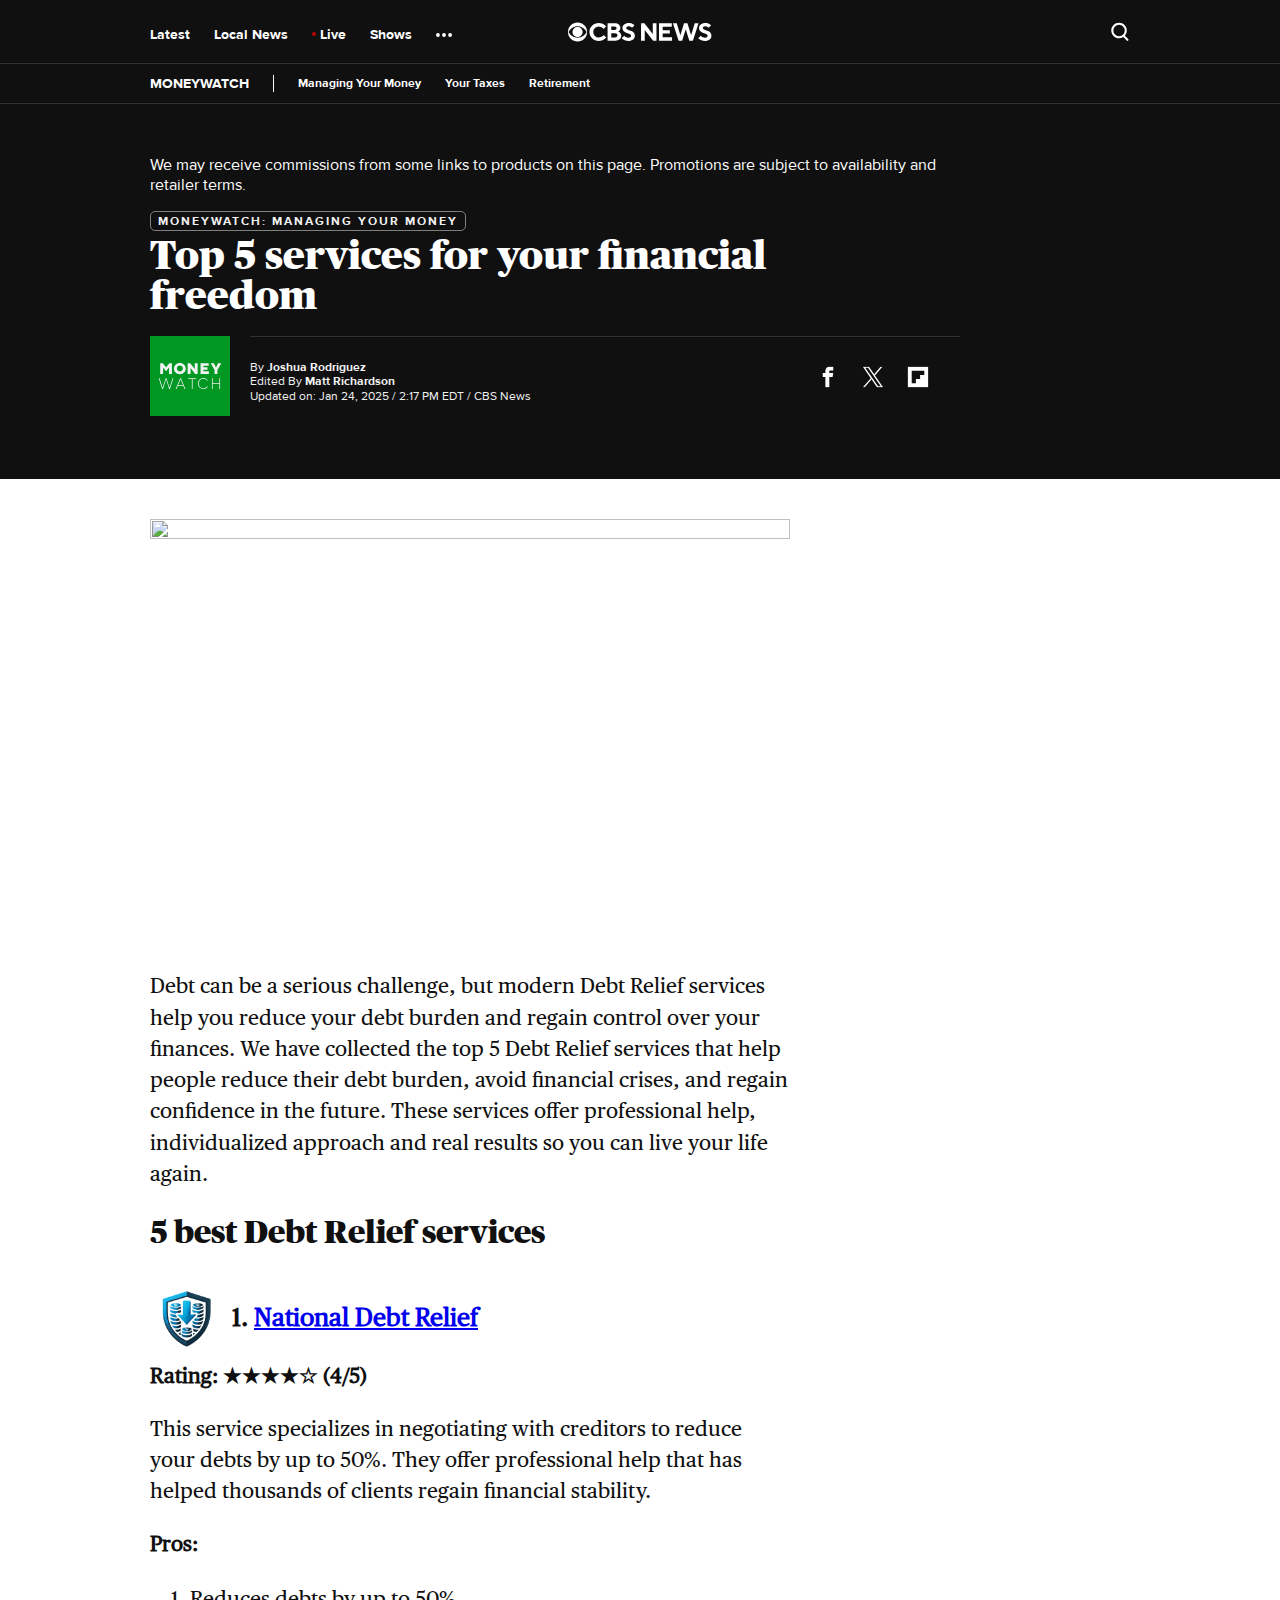
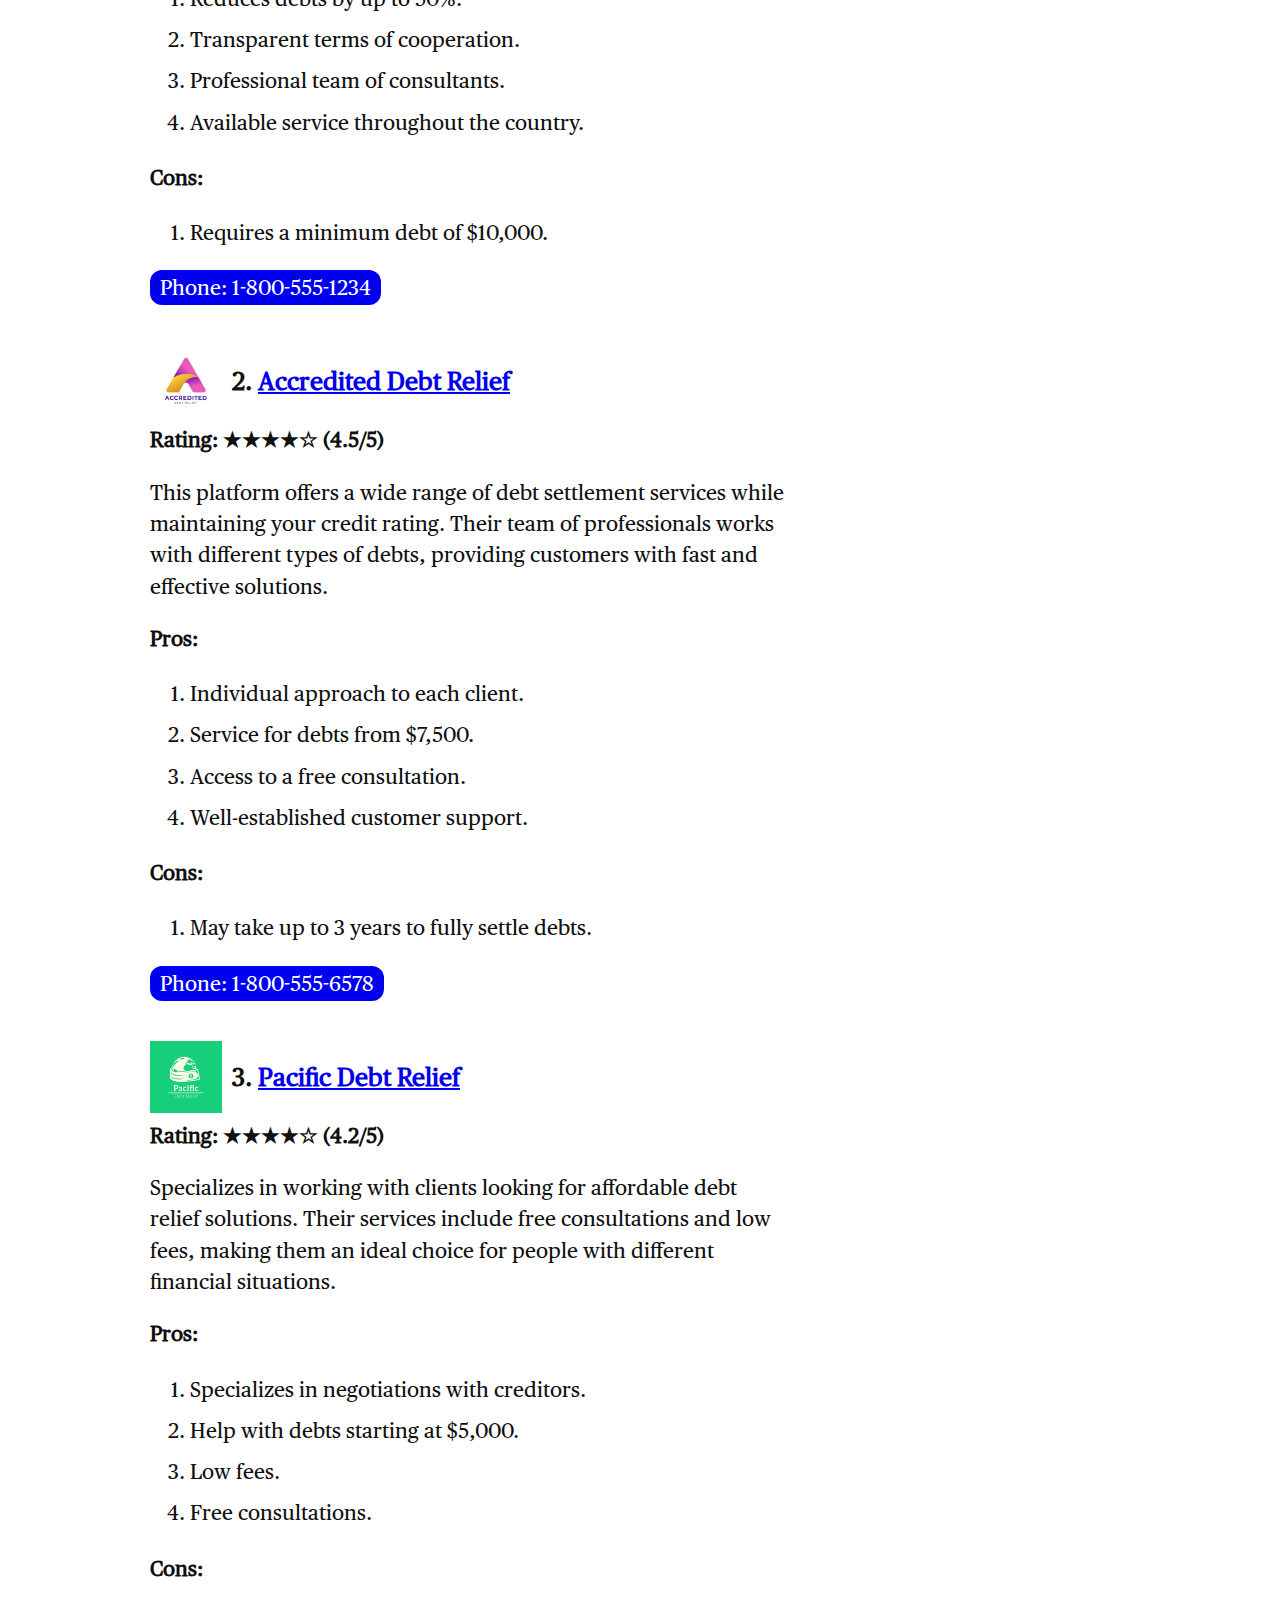
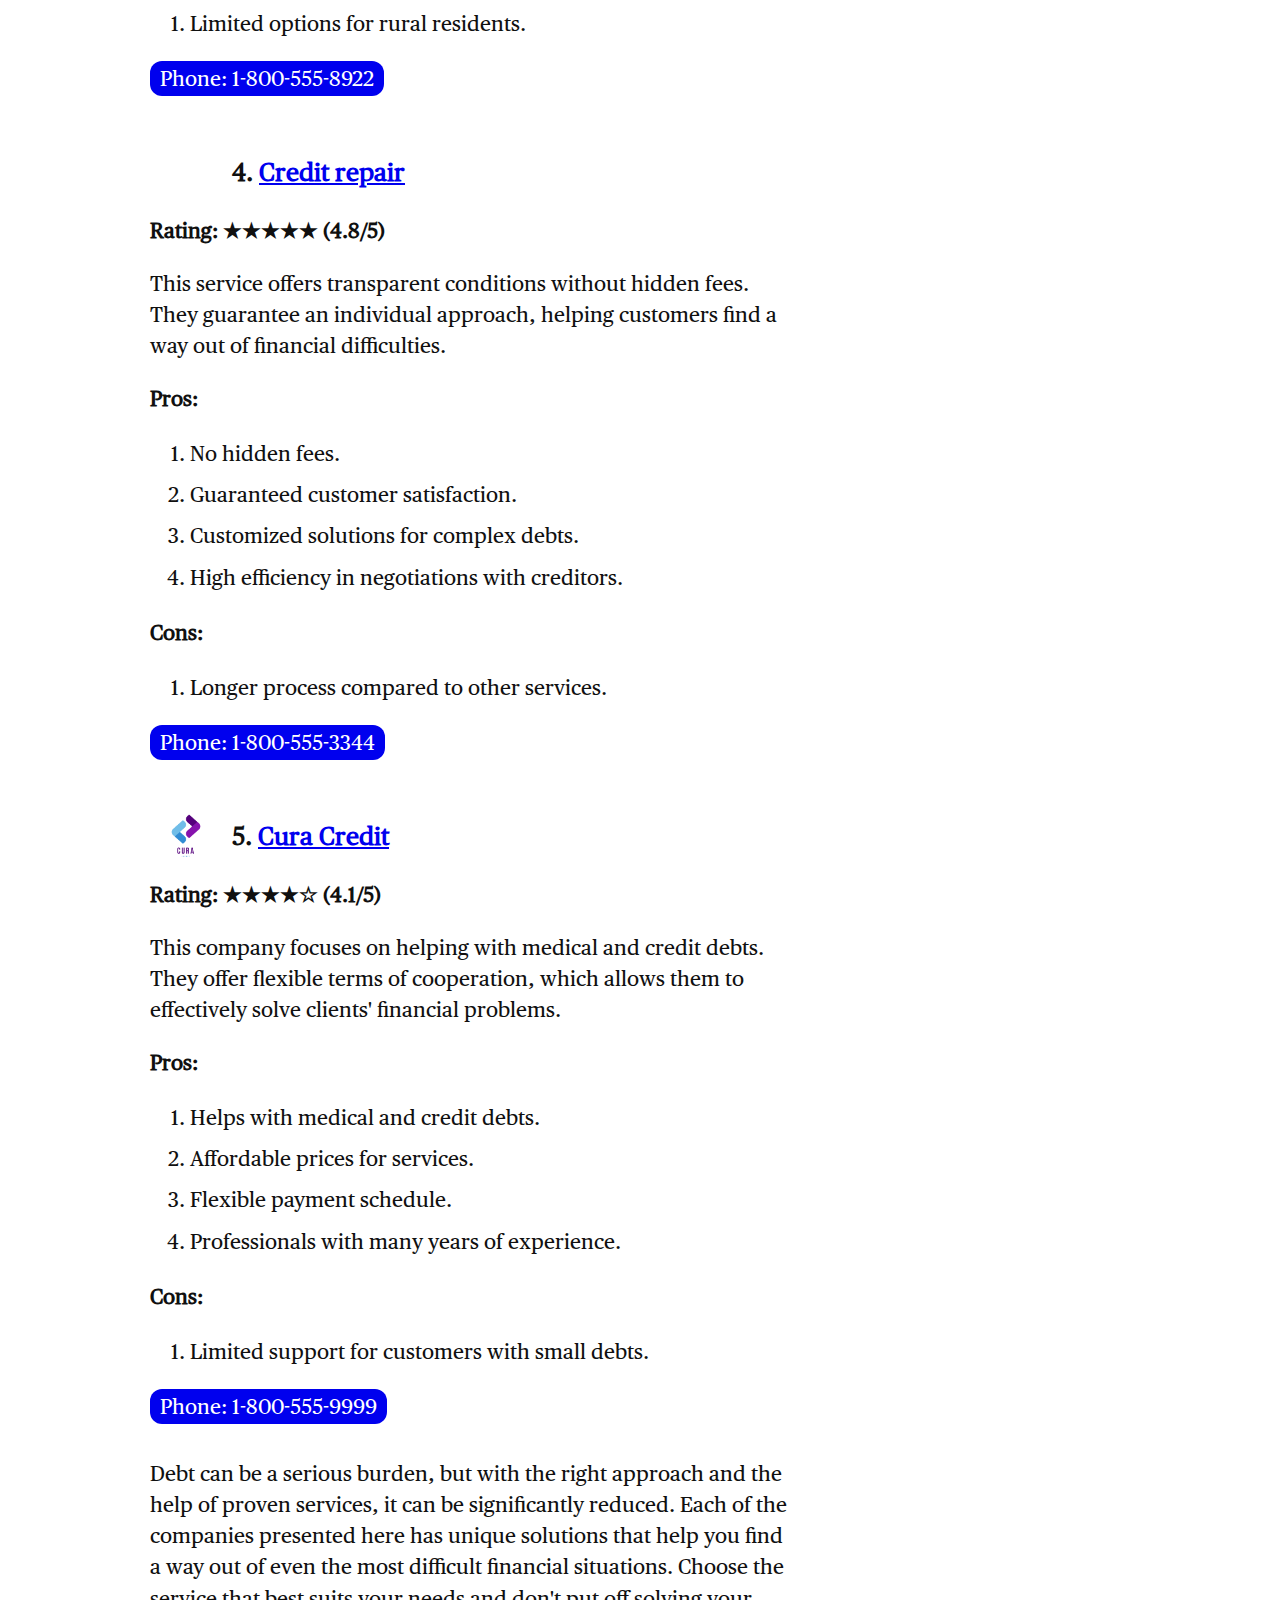
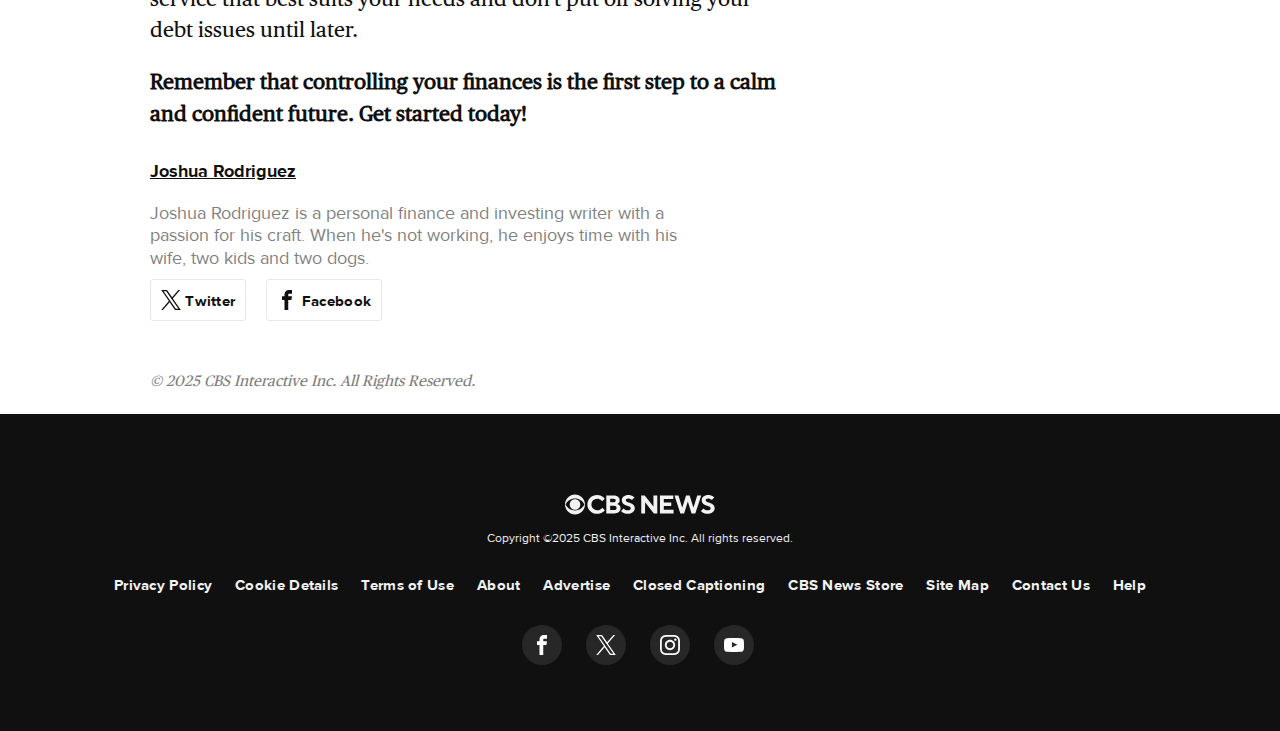
==== index.html @ 48391f64 "Image fixed" ====
<!DOCTYPE html>
<html lang="en">
<head>
    <meta charset="UTF-8">
    <meta name="viewport" content="width=device-width, initial-scale=1.0">
    <title>Top 5 services for your financial freedom</title>
    <link rel="icon" href="https://www.cbsnews.com/fly/bundles/cbsnewscore/icons/icon-32x32.png?v=e306e7b9fefc168c00baa623d76d1eaf" type="image/x-icon">
    <link rel="stylesheet" href="css/style.css">
    <link rel="stylesheet" href="css/style.min.css">
    <link rel="stylesheet" href="css/fonts.css">
</head>
<body>
    <header class="site-header">
        <div class="nav-wrapper">
            <div class="nav-container">
                <ul class="nav">
                    <li class="nav-item">
                        <a href="/" class="nav-item-title">Latest</a>
                    </li>
                    <li class="nav-item">
                        <a href="/" class="nav-item-title">Local News</a>
                    </li>
                    <li class="nav-item is-live">
                        <a href="/" class="nav-item-title">Live</a>
                    </li>
                    <li class="nav-item">
                        <a href="/" class="nav-item-title">Shows</a>
                    </li>
                    <li class="nav-item">
                        <span class="nav-item-title">
                            <svg viewBox="0 0 16 16" class="nav-item-icon" aria-hidden="true">
                                <use xlink:href="#icon-nav-more">
                                    <g id="icon-nav-more" fill-rule="evenodd">
                                        <path fill-rule="evenodd" clip-rule="evenodd" d="M1.92 9.92a1.92 1.92 0 1 0 0-3.84 1.92 1.92 0 0 0 0 3.84Zm8-1.92a1.92 1.92 0 1 1-3.84 0 1.92 1.92 0 0 1 3.84 0ZM16 8a1.92 1.92 0 1 1-3.84 0A1.92 1.92 0 0 1 16 8Z"></path>
                                    </g>
                                </use>
                            </svg>
                        </span>
                    </li>
                </ul>
            </div>
            <div class="nav-container-mobile">
                <a href="/" class="site-nav-anchor">
                    <svg viewBox="0 0 32 32" class="site-nav-item-icon" aria-hidden="true">
                        <use xlink:href="#icon-more">
                            <g id="icon-more">
                                <path d="M0 0h8v8H0V0zm0 12h8v8H0v-8zm0 12h8v8H0v-8zM12 0h8v8h-8V0zm0 12h8v8h-8v-8zm0 12h8v8h-8v-8zM24 0h8v8h-8V0zm0 12h8v8h-8v-8zm0 12h8v8h-8v-8z"></path>
                            </g>
                        </use>
                    </svg>
                </a>
            </div>
            <div class="logo-container">
                <a class="logo-icon-link" href="/">
                    <svg viewBox="0 0 230 32" class="logo-icon" aria-hidden="true">
                        <use xlink:href="#logo-cbs-news-horizontal">
                            <g id="logo-cbs-news-horizontal" fill-rule="evenodd">
                                <use xlink:href="#logo-part-eye-cbs">
                                    <path id="logo-part-eye-cbs" d="M30.56 15.98c0 4.234-1.491 7.844-4.474 10.826-2.983 2.984-6.578 4.475-10.786 4.475-4.208 0-7.81-1.491-10.806-4.475C1.498 23.824 0 20.214 0 15.98c0-4.208 1.498-7.804 4.494-10.786C7.49 2.212 11.092.719 15.3.719c4.208 0 7.803 1.493 10.786 4.475 2.983 2.982 4.475 6.578 4.475 10.786m-.919.02c-1.2-2.642-3.054-4.79-5.56-6.446C21.44 7.766 18.506 6.87 15.28 6.87c-3.227 0-6.175.895-8.841 2.683-2.48 1.655-4.32 3.804-5.52 6.446 1.2 2.643 3.04 4.804 5.52 6.486 2.666 1.762 5.614 2.643 8.841 2.643 3.227 0 6.16-.88 8.801-2.643 2.507-1.682 4.36-3.843 5.561-6.486m-6.232-.02c0 2.237-.793 4.149-2.377 5.733-1.585 1.584-3.496 2.377-5.733 2.377-2.237 0-4.148-.793-5.732-2.377-1.585-1.584-2.378-3.496-2.378-5.733 0-2.238.793-4.14 2.378-5.713 1.584-1.57 3.495-2.357 5.732-2.357s4.148.786 5.733 2.357c1.584 1.572 2.377 3.475 2.377 5.713"></path>
                                </use>
                                <use xlink:href="#logo-part-cbs-news" transform="translate(34)">
                                    <path id="logo-part-cbs-news" d="M.282 16c0-7.89 6.51-14.4 14.992-14.4 7.694 0 11.64 5.524 11.64 5.524l-3.946 3.945s-2.762-3.945-7.694-3.945A8.84 8.84 0 006.398 16a8.84 8.84 0 008.876 8.877c5.13 0 7.89-3.945 7.89-3.945l3.946 3.945s-3.945 5.524-11.836 5.524C6.792 30.4.282 23.89.282 16M29.32 2.191h11.64c5.522 0 8.876 3.354 8.876 7.299 0 4.34-3.748 5.72-3.748 5.72s5.128 1.381 5.128 6.707c0 4.34-3.55 7.891-9.468 7.891H29.319V2.192zm11.244 10.652c1.973 0 3.157-1.183 3.157-2.761S42.536 7.32 40.563 7.32h-5.325v5.523h5.325zm.79 11.836c2.367 0 3.747-1.381 3.747-3.354 0-1.972-1.38-3.353-3.747-3.353h-6.116v6.707h6.116zm10.572 1.38l3.946-3.945s2.366 2.96 6.509 2.96c3.156 0 4.537-1.382 4.537-3.157 0-4.734-13.808-2.564-13.808-12.23 0-4.34 3.748-8.088 10.06-8.088 6.116 0 9.272 3.748 9.272 3.748l-3.946 3.945s-1.973-2.367-5.129-2.367c-2.959 0-4.142 1.184-4.142 2.762 0 4.734 13.808 2.564 13.808 12.23 0 4.538-3.945 8.482-10.454 8.482-7.102 0-10.653-4.34-10.653-4.34m30.97-23.868h5.326l13.413 17.162V2.192h5.919v27.617h-5.326L88.812 12.647v17.162h-5.917V2.192zm28.682 0h20.515v5.524h-14.598v5.325h11.442v5.326h-11.442v5.919h14.993v5.523h-20.91V2.192zm22.29 0h6.116l5.72 18.543h.197l5.72-18.543h5.524l5.721 18.543h.198l5.72-18.543h6.115l-9.074 27.617h-5.72L154.5 11.86h-.237l-5.602 17.95h-5.72l-9.075-27.617zm40.597 23.869l3.946-3.946s2.367 2.96 6.509 2.96c3.156 0 4.537-1.382 4.537-3.157 0-4.734-13.808-2.564-13.808-12.23 0-4.34 3.748-8.088 10.06-8.088 6.116 0 9.272 3.748 9.272 3.748l-3.946 3.945s-1.972-2.367-5.129-2.367c-2.959 0-4.142 1.184-4.142 2.762 0 4.734 13.808 2.564 13.808 12.23 0 4.538-3.945 8.482-10.454 8.482-7.102 0-10.653-4.34-10.653-4.34"></path>
                                </use>
                            </g>
                        </use>
                    </svg>
                </a>
            </div>
            <div class="search-container">
                <a class="search-icon-link" href="/">
                    <svg viewBox="0 0 32 32" class="search-icon" aria-hidden="true">
                        <use xlink:href="#icon-search">
                            <g id="icon-search">
                                <path fill-rule="evenodd" d="M14.484 26.967C7.589 26.967 2 21.378 2 14.484 2 7.589 7.59 2 14.484 2s12.483 5.59 12.483 12.484a12.44 12.44 0 0 1-3.136 8.275l5.261 5.261a1.684 1.684 0 1 1-2.38 2.381l-5.44-5.439a12.429 12.429 0 0 1-6.788 2.005zm0-3.367a9.116 9.116 0 1 0 0-18.233 9.116 9.116 0 0 0 0 18.233z"></path>
                            </g>
                        </use>
                    </svg>
                </a>
            </div>
        </div>
    </header>
    <header class="sub-header">
        <div class="item-wrapper">
            <nav class="sub-nav-container">
                <ul class="sub-nav">
                    <li class="sub-nav-item">
                        <a class="sub-nav-item-nonbrand" href="/" >
                            MoneyWatch
                        </a>
                    </li>
                    <li class="sub-nav-item">
                        <a class="sub-nav-item-title" href="/">
                            Managing Your Money
                        </a>
                    </li>
                    <li class="sub-nav-item">
                        <a class="sub-nav-item-title" href="/">
                            Your Taxes
                        </a>
                    </li>
                    <li class="sub-nav-item">
                        <a class="sub-nav-item-title" href="/">
                            Retirement
                        </a>
                    </li>
                </ul>
            </nav>
        </div>
    </header>
    <main>
        <div class="article-header-container">
            <div class="article-header">
                <div class="article-header-content-top">
                    <p>
                        We may receive commissions from some links to products on this page. Promotions are subject to availability and retailer terms.
                    </p>
                </div>
                <div class="article-header-label">
                    <a href="/" class="header-link">
                        MoneyWatch: Managing Your Money
                    </a>
                </div>
                <h1 class="content-title">
                    Top 5 services for your financial freedom
                </h1>
                <div class="content-meta-wrapper">
                    <a href="/" class="content-topic-link">
                        <img src="images/logo-square-32.svg" alt="" class="content-show-logo" width="60" height="60" loading="lazy">
                    </a>
                    <p class="content-meta-byline">
                        By
                        <a href="/" class="byline-author-link">Joshua Rodriguez</a>
                    </p>
                    <p class="content-meta-byline">
                        Edited By
                        <a href="/" class="byline-author-link">Matt Richardson</a>
                    </p>
                    <p class="content-meta-date">
                        Updated on: Jan 24, 2025 / 2:17 PM EDT / CBS News
                    </p>
                    <ul class="sharebar">
                        <li class="sharebar-button-container">
                            <a href="/" class="sharebar-button">
                                <svg viewBox="0 0 32 32" class="sharebar-icon" aria-hidden="true">
                                    <use xlink:href="#icon-social-facebook">
                                        <symbol id="icon-social-facebook" viewBox="0 0 32 32">
                                            <path d="M19 6h5v-6h-5c-3.86 0-7 3.14-7 7v3h-4v6h4v16h6v-16h5l1-6h-6v-3c0-0.542 0.458-1 1-1z"></path>
                                        </symbol>
                                    </use>
                                </svg>
                            </a>
                        </li>
                        <li class="sharebar-button-container">
                            <a href="/" class="sharebar-button">
                                <svg viewBox="0 0 32 32" class="sharebar__icon sharebar__icon--twitter" aria-hidden="true">
                                    <use xlink:href="#icon-social-twitter">
                                        <symbol id="icon-social-twitter" viewBox="0 0 32 32">
                                            <path d="M18.979 13.55 30.635 0h-2.762L17.752 11.765 9.668 0H.344l12.225 17.79L.344 32h2.762l10.689-12.424L22.332 32h9.324L18.978 13.55zm-3.784 4.398-1.238-1.772L4.102 2.08h4.243l7.953 11.377 1.238 1.771 10.339 14.788h-4.243l-8.437-12.067z"></path>
                                        </symbol>
                                    </use>
                                </svg>
                            </a>
                        </li>
                        <li class="sharebar-button-container">
                            <a href="/" class="sharebar-button">
                                <svg viewBox="0 0 32 32" class="sharebar__icon sharebar__icon--flipboard" aria-hidden="true">
                                    <use xlink:href="#icon-social-flipboard">
                                        <symbol id="icon-social-flipboard" viewBox="0 0 32 32">
                                            <path d="M0 0v32h32V0H0zm25.6 12.8h-6.4v6.4h-6.4v6.4H6.4V6.4h19.2v6.4z"></path>
                                        </symbol>
                                    </use>
                                </svg>
                            </a>  
                        </li>
                    </ul>
                </div>
            </div>
        </div>
        <div class="article">
            <div class="article-wrapper">
                <section class="article-container">
                    <figure class="article-image-container">
                        <span class="img-span">
                            <img class="article-image" src="images/main photo.jpg" alt="" height="413" width="620">
                        </span>
                    </figure>
                    <p>
                        Debt can be a serious challenge, but modern Debt Relief services help you reduce your debt burden and regain control over your finances. We have collected the top 5 Debt Relief services that help people reduce their debt burden, avoid financial crises, and regain confidence in the future. These services offer professional help, individualized approach and real results so you can live your life again. 
                    </p>

                    <h2>
                        5 best Debt Relief services 
                    </h2>
                    <div class="service-title-container">
                        <img src="images/National Debt Relief.png" alt="">
                        <h3>
                            1. <a href="/"> National Debt Relief</a>
                        </h3>
                    </div>
                    <p><strong>Rating: ★★★★☆ (4/5)</strong></p>
                    <p>
                        This service specializes in negotiating with creditors to reduce your debts by up to 50%. They offer professional help that has helped thousands of clients regain financial stability.
                    </p>
                    <p><b>Pros:</b></p>
                    <ol>
                        <li>Reduces debts by up to 50%.</li>
                        <li>Transparent terms of cooperation.</li>
                        <li>Professional team of consultants.</li>
                        <li>Available service throughout the country.</li>
                    </ol>
                    <p><b>Cons:</b></p>
                    <ol>
                        <li>Requires a minimum debt of $10,000.</li>
                    </ol>
                    <a href="/" class="tel-number">Phone: 1-800-555-1234</a>

                    <div class="service-title-container">
                        <img src="images/Accredited Debt Relief.png" alt="">
                        <h3>
                            2. <a href="/"> Accredited Debt Relief</a>
                        </h3>
                    </div>
                    <p><strong>Rating: ★★★★☆ (4.5/5)</strong></p>
                    <p>
                        This platform offers a wide range of debt settlement services while maintaining your credit rating. Their team of professionals works with different types of debts, providing customers with fast and effective solutions. 
                    </p>
                    <p><b>Pros:</b></p>
                    <ol>
                        <li>Individual approach to each client.</li>
                        <li>Service for debts from $7,500.</li>
                        <li>Access to a free consultation.</li>
                        <li>Well-established customer support.</li>
                    </ol>
                    <p><b>Cons:</b></p>
                    <ol>
                        <li>May take up to 3 years to fully settle debts.</li>
                    </ol>
                    <a href="/" class="tel-number">Phone: 1-800-555-6578</a>

                    <div class="service-title-container">
                        <img src="images/Pacific Debt Relief.png" alt="">
                        <h3>
                            3. <a href="/"> Pacific Debt Relief</a>
                        </h3>
                    </div>
                    <p><strong>Rating: ★★★★☆ (4.2/5)</strong></p>
                    <p>
                        Specializes in working with clients looking for affordable debt relief solutions. Their services include free consultations and low fees, making them an ideal choice for people with different financial situations.
                    </p>
                    <p><b>Pros:</b></p>
                    <ol>
                        <li>Specializes in negotiations with creditors.</li>
                        <li>Help with debts starting at $5,000.</li>
                        <li>Low fees.</li>
                        <li>Free consultations.</li>
                    </ol>
                    <p><b>Cons:</b></p>
                    <ol>
                        <li>Limited options for rural residents.</li>
                    </ol>
                    <a href="/" class="tel-number">Phone: 1-800-555-8922</a>

                    <div class="service-title-container">
                        <img src="images/Credit Repair.png" alt="">
                        <h3>
                            4. <a href="/"> Credit repair</a>
                        </h3>
                    </div>
                    <p><strong>Rating: ★★★★★ (4.8/5)</strong></p>
                    <p>
                        This service offers transparent conditions without hidden fees. They guarantee an individual approach, helping customers find a way out of financial difficulties.
                    </p>
                    <p><b>Pros:</b></p>
                    <ol>
                        <li>No hidden fees.</li>
                        <li>Guaranteed customer satisfaction.</li>
                        <li>Customized solutions for complex debts.</li>
                        <li>High efficiency in negotiations with creditors.</li>
                    </ol>
                    <p><b>Cons:</b></p>
                    <ol>
                        <li>Longer process compared to other services.</li>
                    </ol>
                    <a href="/" class="tel-number">Phone: 1-800-555-3344</a>

                    <div class="service-title-container">
                        <img src="images/Cura Credit.png" alt="">
                        <h3>
                            5. <a href="/"> Cura Credit</a>
                        </h3>
                    </div>
                    <p><strong>Rating: ★★★★☆ (4.1/5)</strong></p>
                    <p>
                        This company focuses on helping with medical and credit debts. They offer flexible terms of cooperation, which allows them to effectively solve clients' financial problems.
                    </p>
                    <p><b>Pros:</b></p>
                    <ol>
                        <li>Helps with medical and credit debts.</li>
                        <li>Affordable prices for services.</li>
                        <li>Flexible payment schedule.</li>
                        <li>Professionals with many years of experience.</li>
                    </ol>
                    <p><b>Cons:</b></p>
                    <ol>
                        <li>Limited support for customers with small debts.</li>
                    </ol>
                    <a href="/" class="tel-number">Phone: 1-800-555-9999</a>

                    <p style="margin-top: 35px;">
                        Debt can be a serious burden, but with the right approach and the help of proven services, it can be significantly reduced. Each of the companies presented here has unique solutions that help you find a way out of even the most difficult financial situations. Choose the service that best suits your needs and don't put off solving your debt issues until later.
                    </p>
                    <p>
                        <b>Remember that controlling your finances is the first step to a calm and confident future. Get started today!</b>
                    </p>

                    <div class="content-author">
                        <a href="/" class="content-author-name">Joshua Rodriguez</a>
                        <div class="content-author-bio">
                            <div class="content-author-full-information">
                                <p class="content-author-text">
                                    Joshua Rodriguez is a personal finance and investing writer with a passion for his craft. When he's not working, he enjoys time with his wife, two kids and two dogs.
                                </p>
                                <div class="content-author-social-links">
                                    <a href="/" class="content-author-link">
                                        <svg viewBox="0 0 32 32" class="content-author-logo" aria-hidden="true">
                                            <use xlink:href="#icon-social-twitter">
                                                <symbol id="icon-social-twitter" viewBox="0 0 32 32">
                                                    <path d="M18.979 13.55 30.635 0h-2.762L17.752 11.765 9.668 0H.344l12.225 17.79L.344 32h2.762l10.689-12.424L22.332 32h9.324L18.978 13.55zm-3.784 4.398-1.238-1.772L4.102 2.08h4.243l7.953 11.377 1.238 1.771 10.339 14.788h-4.243l-8.437-12.067z"></path>
                                                </symbol>
                                            </use>
                                        </svg>
                                        Twitter
                                    </a>
                                    <a href="/" class="content-author-link">
                                        <svg viewBox="0 0 32 32" class="content-author-logo" aria-hidden="true">
                                            <use xlink:href="#icon-social-facebook">
                                                <symbol id="icon-social-facebook" viewBox="0 0 32 32">
                                                    <path d="M19 6h5v-6h-5c-3.86 0-7 3.14-7 7v3h-4v6h4v16h6v-16h5l1-6h-6v-3c0-0.542 0.458-1 1-1z"></path>
                                                </symbol>
                                            </use>
                                        </svg>
                                        Facebook
                                    </a>
                                </div>
                            </div>
                        </div>
                    </div>
                    <div class="content-footer">
                        <p class="content-copyright">
                            <small>© 2025 CBS Interactive Inc. All Rights Reserved.</small>
                        </p>
                    </div>
                </section>
                <div class="nocontent"></div>
            </div>
        </div>
    </main>
    <footer class="footer">
        <svg viewBox="0 0 230 32" class="footer-logo-icon" aria-hidden="true">
            <use xlink:href="#logo-cbs-news-horizontal">
                <g id="logo-cbs-news-horizontal" fill-rule="evenodd">
                    <use xlink:href="#logo-part-eye-cbs">
                        <path id="logo-part-eye-cbs" d="M30.56 15.98c0 4.234-1.491 7.844-4.474 10.826-2.983 2.984-6.578 4.475-10.786 4.475-4.208 0-7.81-1.491-10.806-4.475C1.498 23.824 0 20.214 0 15.98c0-4.208 1.498-7.804 4.494-10.786C7.49 2.212 11.092.719 15.3.719c4.208 0 7.803 1.493 10.786 4.475 2.983 2.982 4.475 6.578 4.475 10.786m-.919.02c-1.2-2.642-3.054-4.79-5.56-6.446C21.44 7.766 18.506 6.87 15.28 6.87c-3.227 0-6.175.895-8.841 2.683-2.48 1.655-4.32 3.804-5.52 6.446 1.2 2.643 3.04 4.804 5.52 6.486 2.666 1.762 5.614 2.643 8.841 2.643 3.227 0 6.16-.88 8.801-2.643 2.507-1.682 4.36-3.843 5.561-6.486m-6.232-.02c0 2.237-.793 4.149-2.377 5.733-1.585 1.584-3.496 2.377-5.733 2.377-2.237 0-4.148-.793-5.732-2.377-1.585-1.584-2.378-3.496-2.378-5.733 0-2.238.793-4.14 2.378-5.713 1.584-1.57 3.495-2.357 5.732-2.357s4.148.786 5.733 2.357c1.584 1.572 2.377 3.475 2.377 5.713"></path>
                    </use>
                    <use xlink:href="#logo-part-cbs-news" transform="translate(34)">
                        <path id="logo-part-cbs-news" d="M.282 16c0-7.89 6.51-14.4 14.992-14.4 7.694 0 11.64 5.524 11.64 5.524l-3.946 3.945s-2.762-3.945-7.694-3.945A8.84 8.84 0 006.398 16a8.84 8.84 0 008.876 8.877c5.13 0 7.89-3.945 7.89-3.945l3.946 3.945s-3.945 5.524-11.836 5.524C6.792 30.4.282 23.89.282 16M29.32 2.191h11.64c5.522 0 8.876 3.354 8.876 7.299 0 4.34-3.748 5.72-3.748 5.72s5.128 1.381 5.128 6.707c0 4.34-3.55 7.891-9.468 7.891H29.319V2.192zm11.244 10.652c1.973 0 3.157-1.183 3.157-2.761S42.536 7.32 40.563 7.32h-5.325v5.523h5.325zm.79 11.836c2.367 0 3.747-1.381 3.747-3.354 0-1.972-1.38-3.353-3.747-3.353h-6.116v6.707h6.116zm10.572 1.38l3.946-3.945s2.366 2.96 6.509 2.96c3.156 0 4.537-1.382 4.537-3.157 0-4.734-13.808-2.564-13.808-12.23 0-4.34 3.748-8.088 10.06-8.088 6.116 0 9.272 3.748 9.272 3.748l-3.946 3.945s-1.973-2.367-5.129-2.367c-2.959 0-4.142 1.184-4.142 2.762 0 4.734 13.808 2.564 13.808 12.23 0 4.538-3.945 8.482-10.454 8.482-7.102 0-10.653-4.34-10.653-4.34m30.97-23.868h5.326l13.413 17.162V2.192h5.919v27.617h-5.326L88.812 12.647v17.162h-5.917V2.192zm28.682 0h20.515v5.524h-14.598v5.325h11.442v5.326h-11.442v5.919h14.993v5.523h-20.91V2.192zm22.29 0h6.116l5.72 18.543h.197l5.72-18.543h5.524l5.721 18.543h.198l5.72-18.543h6.115l-9.074 27.617h-5.72L154.5 11.86h-.237l-5.602 17.95h-5.72l-9.075-27.617zm40.597 23.869l3.946-3.946s2.367 2.96 6.509 2.96c3.156 0 4.537-1.382 4.537-3.157 0-4.734-13.808-2.564-13.808-12.23 0-4.34 3.748-8.088 10.06-8.088 6.116 0 9.272 3.748 9.272 3.748l-3.946 3.945s-1.972-2.367-5.129-2.367c-2.959 0-4.142 1.184-4.142 2.762 0 4.734 13.808 2.564 13.808 12.23 0 4.538-3.945 8.482-10.454 8.482-7.102 0-10.653-4.34-10.653-4.34"></path>
                    </use>
                </g>
            </use>
        </svg>
        <p class="footer-copy">
            Copyright ©2025 CBS Interactive Inc. All rights reserved.
        </p>
        <ul class="footer-nav-links">
            <li>
                <a href="/">Privacy Policy</a>
            </li>
            <li>
                <a href="/">Cookie Details</a>
            </li>
            <li>
                <a href="/">Terms of Use</a>
            </li>
            <li>
                <a href="/">About</a>
            </li>
            <li>
                <a href="/">Advertise</a>
            </li>
            <li>
                <a href="/">Closed Captioning</a>
            </li>
            <li>
                <a href="/">CBS News Store</a>
            </li>
            <li>
                <a href="/">Site Map</a>
            </li>
            <li>
                <a href="/">Contact Us</a>
            </li>
            <li>
                <a href="/">Help</a>
            </li>
        </ul>
        <ul class="footer-social-icons">
            <li class="footer-social-icon-item">
                <a href="/" class="footer-social-link">
                    <svg viewBox="0 0 32 32" class="footer-social-icon-svg" aria-hidden="true">
                        <use xlink:href="#icon-social-facebook">
                            <symbol id="icon-social-facebook" viewBox="0 0 32 32">
                                <path d="M19 6h5v-6h-5c-3.86 0-7 3.14-7 7v3h-4v6h4v16h6v-16h5l1-6h-6v-3c0-0.542 0.458-1 1-1z"></path>
                            </symbol>
                        </use>
                    </svg>
                </a>
            </li>
            <li class="footer-social-icon-item">
                <a href="/" class="footer-social-link">
                    <svg viewBox="0 0 32 32" class="footer-social-icon-svg" aria-hidden="true">
                        <use xlink:href="#icon-social-twitter">
                            <symbol id="icon-social-twitter" viewBox="0 0 32 32">
                                <path d="M18.979 13.55 30.635 0h-2.762L17.752 11.765 9.668 0H.344l12.225 17.79L.344 32h2.762l10.689-12.424L22.332 32h9.324L18.978 13.55zm-3.784 4.398-1.238-1.772L4.102 2.08h4.243l7.953 11.377 1.238 1.771 10.339 14.788h-4.243l-8.437-12.067z"></path>
                            </symbol>
                        </use>
                    </svg>
                </a>
            </li>
            <li class="footer-social-icon-item">
                <a href="/" class="footer-social-link">
                    <svg viewBox="0 0 32 32" class="footer-social-icon-svg" aria-hidden="true">
                        <use xlink:href="#icon-social-instagram">
                            <symbol id="icon-social-instagram" viewBox="0 0 32 32">
                                <path d="M16 2.881c4.275 0 4.781 0.019 6.462 0.094 1.563 0.069 2.406 0.331 2.969 0.55 0.744 0.288 1.281 0.638 1.837 1.194 0.563 0.563 0.906 1.094 1.2 1.838 0.219 0.563 0.481 1.412 0.55 2.969 0.075 1.688 0.094 2.194 0.094 6.463s-0.019 4.781-0.094 6.463c-0.069 1.563-0.331 2.406-0.55 2.969-0.288 0.744-0.637 1.281-1.194 1.837-0.563 0.563-1.094 0.906-1.837 1.2-0.563 0.219-1.413 0.481-2.969 0.55-1.688 0.075-2.194 0.094-6.463 0.094s-4.781-0.019-6.463-0.094c-1.563-0.069-2.406-0.331-2.969-0.55-0.744-0.288-1.281-0.637-1.838-1.194-0.563-0.563-0.906-1.094-1.2-1.837-0.219-0.563-0.481-1.413-0.55-2.969-0.075-1.688-0.094-2.194-0.094-6.463s0.019-4.781 0.094-6.463c0.069-1.563 0.331-2.406 0.55-2.969 0.288-0.744 0.638-1.281 1.194-1.838 0.563-0.563 1.094-0.906 1.838-1.2 0.563-0.219 1.412-0.481 2.969-0.55 1.681-0.075 2.188-0.094 6.463-0.094zM16 0c-4.344 0-4.887 0.019-6.594 0.094-1.7 0.075-2.869 0.35-3.881 0.744-1.056 0.412-1.95 0.956-2.837 1.85-0.894 0.888-1.438 1.781-1.85 2.831-0.394 1.019-0.669 2.181-0.744 3.881-0.075 1.713-0.094 2.256-0.094 6.6s0.019 4.887 0.094 6.594c0.075 1.7 0.35 2.869 0.744 3.881 0.413 1.056 0.956 1.95 1.85 2.837 0.887 0.887 1.781 1.438 2.831 1.844 1.019 0.394 2.181 0.669 3.881 0.744 1.706 0.075 2.25 0.094 6.594 0.094s4.888-0.019 6.594-0.094c1.7-0.075 2.869-0.35 3.881-0.744 1.050-0.406 1.944-0.956 2.831-1.844s1.438-1.781 1.844-2.831c0.394-1.019 0.669-2.181 0.744-3.881 0.075-1.706 0.094-2.25 0.094-6.594s-0.019-4.887-0.094-6.594c-0.075-1.7-0.35-2.869-0.744-3.881-0.394-1.063-0.938-1.956-1.831-2.844-0.887-0.887-1.781-1.438-2.831-1.844-1.019-0.394-2.181-0.669-3.881-0.744-1.712-0.081-2.256-0.1-6.6-0.1v0z"></path>
                                <path d="M16 7.781c-4.537 0-8.219 3.681-8.219 8.219s3.681 8.219 8.219 8.219 8.219-3.681 8.219-8.219c0-4.537-3.681-8.219-8.219-8.219zM16 21.331c-2.944 0-5.331-2.387-5.331-5.331s2.387-5.331 5.331-5.331c2.944 0 5.331 2.387 5.331 5.331s-2.387 5.331-5.331 5.331z"></path>
                                <path d="M26.462 7.456c0 1.060-0.859 1.919-1.919 1.919s-1.919-0.859-1.919-1.919c0-1.060 0.859-1.919 1.919-1.919s1.919 0.859 1.919 1.919z"></path>
                            </symbol>
                        </use>
                    </svg>
                </a>
            </li>
            <li class="footer-social-icon-item">
                <a href="/" class="footer-social-link">
                    <svg viewBox="0 0 32 32" class="footer-social-icon-svg" aria-hidden="true">
                        <use xlink:href="#icon-social-youtube">
                            <symbol id="icon-social-youtube" viewBox="0 0 32 32">
                                <path d="M31.681 9.6c0 0-0.313-2.206-1.275-3.175-1.219-1.275-2.581-1.281-3.206-1.356-4.475-0.325-11.194-0.325-11.194-0.325h-0.012c0 0-6.719 0-11.194 0.325-0.625 0.075-1.987 0.081-3.206 1.356-0.963 0.969-1.269 3.175-1.269 3.175s-0.319 2.588-0.319 5.181v2.425c0 2.587 0.319 5.181 0.319 5.181s0.313 2.206 1.269 3.175c1.219 1.275 2.819 1.231 3.531 1.369 2.563 0.244 10.881 0.319 10.881 0.319s6.725-0.012 11.2-0.331c0.625-0.075 1.988-0.081 3.206-1.356 0.962-0.969 1.275-3.175 1.275-3.175s0.319-2.587 0.319-5.181v-2.425c-0.006-2.588-0.325-5.181-0.325-5.181zM12.694 20.15v-8.994l8.644 4.513-8.644 4.481z"></path>
                            </symbol>
                        </use>
                    </svg>
                </a>
            </li>
        </ul>
    </footer>
</body>
</html>
---- css/style.css ----
* {
    box-sizing: border-box;
}
html, body {
    margin: 0;
    padding: 0;
}
html {
    color: #101010;
}
body {
    font-family: "Publico Text",serif;
    font-size: 1.32rem;
    line-height: 1.48;
    font-weight: 400;
}
ul,ol {
    padding-left: 0;
}
ul li {
    list-style: none;
}
a {
    text-decoration: none;
    color: #101010;
}
h1 {
    margin: 0;
}

.site-header {
    border-bottom: 1px solid rgba(242,242,242,0.15);
    position: sticky;
    top: 0;
    padding: 0 16px;
    background-color: #101010;
    color: #fff;
    height: 64px;
    max-width: 100%;
    display: flex;
    align-items: center;
    z-index: 9; 
}
.nav-wrapper {
    display: grid;
    grid-template-columns: repeat(3, 1fr);
    place-items: center;
    width: 100%;
    margin: auto;
    max-width: 1320px;
}
.nav-container {
    display: flex;
    align-items: center;
    background-color: transparent;
    box-shadow: none;
    color: inherit;
    height: 100%;
    left: 0;
    margin: 0;
    overflow: initial;
    top: 0;
    padding: 0;
    position: relative;
    width: 100%;
    z-index: 10;
}
.nav {
    display: flex;
    justify-content: space-between;
    grid-gap: 24px;
    position: absolute;
    margin: 0;
    list-style: none;
}
.nav-item {
    cursor: pointer;
    margin-bottom: 0;
    flex-shrink: 0;
    list-style: none;
}
.nav-item:hover {
    text-decoration: underline;
}
.nav-item-title {
    padding-bottom: 20px;
    font-family: "Proxima Nova",sans-serif;
    font-size: .88rem;
    line-height: normal;
    font-weight: 700;
    color: inherit;
}
.is-live {
    position: relative;
    padding-left: 8px;
}
.is-live::before {
    content: "";
    background-color: #B60505;
    border-radius: 50%;
    display: block;
    height: 4px;
    left: 0;
    position: absolute;
    top: 50%;
    width: 4px;
}
.nav-item-icon {
    display: inline-block;
    height: 16px;
    vertical-align: middle;
    width: 16px;
    fill: currentColor;
}
.logo-icon-link {
    color: inherit;
    display: flex;
    font-weight: inherit;
    fill: currentColor;
}
.logo-icon {
    height: 20px;
    max-width: 170px;
}
.search-container {
    display: flex;
    justify-content: end;
    width: 100%;
}
.search-icon-link {
    color: inherit;
    display: flex;
    font-weight: inherit;
}
.search-icon {
    height: 29px;
    width: 20px;
    padding-top: 4.5px;
    padding-bottom: 4.5px;
    fill: currentColor;
}

.sub-header {
    position: relative;
    background-color: #101010;
    max-width: 100%;
    height: 40px;
    border-bottom: 1px solid rgba(242,242,242,0.15);
    margin: auto;
    overflow: visible;
    padding: 0 16px;
}
.item-wrapper {
    max-width: 1320px;
    position: relative;
    margin: auto;
    display: grid;
    grid-gap: 0 30px;
    height: 100%;
}
.sub-nav-container {
    background-color: transparent;
    box-shadow: none;
    color: inherit;
    display: flex;
    height: 30px;
    overflow-x: scroll;
    overflow-y: hidden;
    padding: 0;
    position: initial;
    scrollbar-width: none;
    white-space: nowrap;
    width: 100%;
    margin: auto;
    display: flex;
    flex-direction: row;
    align-items: center;
}
.sub-nav {
    display: flex;
    gap: 24px;
    max-height: 100%;
    justify-content: space-between;
    position: absolute;
    margin: 0;
    list-style: none;
}
.sub-nav-item {
    cursor: auto;
    display: flex;
    align-items: center;
    margin-bottom: 0;
    padding: 0;
    flex-shrink: 0;
}
.sub-nav-item-nonbrand {
    font-family: "Proxima Nova",sans-serif;
    font-size: .88rem;
    line-height: normal;
    font-weight: 700;
    color: #fff;
    padding-right: 24px;
    border-right: 1px solid #fff;
    text-transform: uppercase;
}
.sub-nav-item-title {
    padding: 20px 0;
    font-family: "Proxima Nova",sans-serif;
    font-size: .75rem;
    line-height: normal;
    font-weight: 700;
    color: #fff;
}
.sub-nav-item-title:hover {
    text-decoration: underline;
}

.article-header-container {
    width: 100%;
    background: #101010;
    padding: 0 16px;
}
.article-header {
    max-width: 1320px;
    min-height: 370px;
    display: flex;
    flex-direction: column;
    text-align: left;
    color: #fff;
    margin: auto;
    padding: 35px 0 30px;
}
.article-header-content-top {
    font-family: "Proxima Nova",sans-serif;
    font-size: 1rem;
    line-height: normal;
    font-weight: 400;
    max-width: 865px;
}
.article-header-label {
    display: flex;
    gap: 5px;
    margin-bottom: 5px;
    flex-wrap: wrap;
}
.header-link {
    background: none;
    border: 1px solid #7F7F7F;
    padding: 0 7px;
    height: 20px;
    box-sizing: border-box;
    border-radius: 5px;
    width: fit-content;
    align-items: center;
    display: flex;
    text-decoration: none;
    font-family: "Proxima Nova",sans-serif;
    font-size: .75rem;
    font-weight: 700;
    line-height: normal;
    letter-spacing: 2px;
    text-transform: uppercase;
    color: #F2F2F2;
}
.header-link:hover {
    background-color: #F2F2F2;
    color: #101010;
    border: 1px solid #F2F2F2;
}
.content-title {
    padding: 0 40px 20px 0;
    margin-bottom: 25px;
    font-family: "Publico Headline",serif;
    line-height: 1;
    font-weight: 900;
    font-size: 40px;
    max-width: 865px;
}

.content-meta-wrapper::before {
    width: calc(100% - 100px);
    right: 0;
    top: -25px;
    content: "";
    display: block;
    height: 1px;
    background-color: rgba(242,242,242,0.15);
    position: absolute;
}
.content-meta-wrapper {
    margin-top: 0;
    display: inline-block;
    position: relative;
    width: 100%;
    max-width: 865px;
}
.content-meta-wrapper a {
    color: #F2F2F2;
}
.content-show-logo {
    margin-top: -25px;
    display: block;
    width: 80px;
    height: 80px;
    float: left;
    margin-right: 20px;
}
.content-meta-byline {
    color: #F2F2F2;
    letter-spacing: normal;
    width: calc(100% - 155px - 20px);
    font-family: "Proxima Nova",sans-serif;
    font-size: .75rem;
    text-transform: none;
    font-weight: 400;
    line-height: 1.2;
    margin: 0;
}
.byline-author-link {
    text-decoration: none;
    font-weight: 700;
    color: #F2F2F2;
}
.byline-author-link:hover {
    text-decoration: underline;
}
.content-meta-date {
    color: #F2F2F2;
    letter-spacing: normal;
    font-family: "Proxima Nova",sans-serif;
    font-size: .75rem;
    text-transform: none;
    font-weight: 400;
    line-height: 1.2;
    margin: 0;
}

.sharebar {
    bottom: 50px;
    display: flex;
    position: relative;
    float: right;
    right: 20px;
    margin: 0;
}
.sharebar-button-container {
    width: 45px;
    height: 45px;
    position: relative;
}
.sharebar-button {
    display: block;
    width: 100%;
    height: 100%;
    fill: #fff;
    background: inherit;
}
.sharebar-button svg {
    position: absolute;
    transform: translate(50%, 50%);
    width: 21px;
    height: 21px;
    left: 50%;
    top: 50%;
    margin-left: -21px;
    margin-top: -21px;
}

.nocontent {
    max-width: 340px;
    width: 100%;
}

.article {
    width: 100%;
    padding: 0 16px;
}
.article-wrapper {
    display: flex;
    flex-direction: row;
    max-width: 1320px;
    margin: 0 auto;
}
.article-container {
    margin: 20px 0;
    width: 100%;
    position: relative;
}
.article-image-container {
    width: 100%;
    margin-right: 0;
    float: none;
    z-index: 1;
    display: block;
    overflow: hidden;
    margin: 20px auto 25px auto;
    position: relative;
}
.img-span {
    display: block;
    line-height: 0;
    width: 100%;
}
.article-image {
    height: auto;
    max-height: Max(757px, 75vh);
    object-fit: contain;
    width: 100%;
}
.article p {
    margin-top: 0;
}
.article h2 {
    font-family: "Publico Headline",serif;
    font-size: 2rem;
    line-height: 1;
    font-weight: 900;
    letter-spacing: 0;
}
.article ul, .article ol {
    margin: 24px 0;
    padding-left: 40px;
}
.article ul li, .article ol li {
    list-style: inherit;
    margin: 10px 0;
}

.content-author {
    margin-top: 25px;
}
.content-author-name {
    text-decoration: underline;
    font-family: "Proxima Nova",sans-serif;
    font-size: 1.13rem;
    line-height: 1.2;
    font-weight: 700;
}
.content-author-bio {
    display: flex;
    flex-direction: row;
    width: 100%;
    padding-top: 15px;
}
.content-author-full-information {
    padding-top: 0;
    width: calc(100% - 100px);
    padding: 2px 0;
}
.content-author-text {
    font-family: "Proxima Nova",sans-serif;
    font-size: 1.13rem;
    line-height: 1.23;
    font-weight: 400;
    color: #7F7F7F;
    margin: 0;
    overflow: hidden;
}
.content-author-social-links {
    margin-top: 10px;
    display: flex;
    flex-direction: row;
    justify-content: flex-start;
}
.content-author-link {
    text-decoration: none;
    padding: 10px;
    margin-right: 20px;
    font-family: "Proxima Nova",sans-serif;
    font-size: .94rem;
    line-height: 1.14;
    font-weight: 700;
    letter-spacing: .3px;
    border: 1px solid #E8E8E8;
    border-radius: 3px;
}
.content-author-link:hover {
    border-color: #000;
}
.content-author-logo {
    width: 20px;
    height: 20px;
    fill: #101010;
    vertical-align: bottom;
}

.content-footer {
    margin-top: 40px;
    padding: 0;
}
.content-copyright {
    margin: 10px 0 0;
}
.content-copyright small {
    font-family: "Publico Text",serif;
    font-size: .94rem;
    line-height: 1.6;
    font-weight: 400;
    font-style: italic;
    color: #7F7F7F;
}

.footer {
    padding: 80px 20px 50px;
    font-family: "Proxima Nova",sans-serif;
    font-size: .75rem;
    line-height: 1.42;
    background-color: #101010;
    color: #F2F2F2;
    display: block;
    margin-left: auto;
    margin-right: auto;
    text-align: center;
}
.footer-logo-icon {
    width: 150px;
    fill: currentColor;
    margin-bottom: 10px;
}
.footer-copy {
    margin: 0;
}
.footer-nav-links {
    column-count: 1;
    text-align: center;
    column-gap: 2em;
    margin: 25px auto;
}
.footer-nav-links li {
    display: inline-block;
    margin-right: 20px;
    padding: 5px 0;
}
.footer-nav-links a {
    text-decoration: none;
    font-family: "Proxima Nova",sans-serif;
    font-size: .94rem;
    line-height: 1.14;
    font-weight: 700;
    letter-spacing: .3px;
    color: #F2F2F2;
    padding: 5px 0;
}
.footer-social-icons {
    display: flex;
    margin: 25 auto;
    justify-content: center;
}
.footer-social-icon-item {
    width: 44px;
    height: 44px;
    margin: 0 10px;
    position: relative;
}
.footer-social-link {
    background-color: rgba(242,242,242,0.1);
    width: 40px;
    height: 40px;
    border-radius: 100%;
    display: flex;
    align-items: center;
    justify-content: center;
    padding: 0;
}
.footer-social-icon-svg {
    fill: white;
    width: 20px;
    height: auto;
    margin-bottom: 0;
}

.nav-container-mobile {
    display: none;
}

.service-title-container {
    display: flex;
    flex-direction: row;
    align-items: center;
}
.service-title-container:not(:first-of-type) {
    margin-top: 35px;
}
.service-title-container img {
    width: 72px;
    margin-right: 10px;
}
.service-title-container a {
    text-decoration: underline;
    color: #0000EE;
}
.tel-number {
    background-color: #0000EE;
    color: #fff;
    padding: 5px 10px;
    border-radius: 12px;
}
---- css/style.min.css ----
@media screen and (max-width: 1360px) {
    .nav-wrapper {
        max-width: 980px;
    }
    .item-wrapper {
        max-width: 980px;
    }
    .article-header {
        max-width: 980px;
    }
    .article-header-content-top {
        max-width: 810px;
    }
    .content-title {
        max-width: 810px;
    }
    .content-meta-wrapper {
        max-width: 810px;
    }

    .article-wrapper {
        max-width: 980px;
    }
}

@media screen and (max-width: 1020px) {
    .site-header {
        height: 48px;
    }
    .nav-wrapper {
        margin: auto 16px;
    }
    .nav-container {
        display: none;
    }
    .nav-container-mobile {
        display: block;
        width: 100%;
    }
    .site-nav-anchor {
        color: inherit;
        display: flex;
        font-weight: inherit;
    }
    .site-nav-item-icon {
        height: 16px;
        width: 16px;
        fill: currentColor;
    }
    .item-wrapper {
        margin: auto 16px;
    }
    .article-header-container {
        padding: 0;
    }
    .article-header {
        padding: 70px 40px 45px;
        margin: 0;
        max-width: 100%;
    }
    .article-header-content-top {
        max-width: 100%;
    }
    .header-link {
        font-size: .69rem;
    }
    .content-title {
        padding-bottom: 30px;
        margin-bottom: 13px;
        font-size: 2.82rem;
        max-width: 100%;
        width: 100%;
    }
    .content-meta-wrapper {
        max-width: 100%;
        margin-top: 0;
    }
    .content-meta-wrapper::before {
        width: calc(100% - 80px);
        right: 0;
        top: -15px;
    }
    .content-show-logo {
        width: 60px;
        height: 60px;
        margin-top: -13px;
    }
    .nocontent {
        display: none;
    }
    .article {
        padding: 0 40px;
    }
    .article-container {
        margin-top: 0;
    }
    .footer-logo-icon {
        width: 100px;
        margin-bottom: 10px;
    }
    .footer-nav-links {
        column-count: 2;
        column-gap: 2em;
        text-align: left;
    }
    .footer-nav-links li {
        display: block;
        padding: 5px 0;
    }
    .footer-social-icon-item {
        width: 40px;
        height: 40px;
        position: relative;
        margin-right: 12px;
    }
}

@media screen and (max-width: 767px) {
    body {
        font-size: 1.19rem;
    }
    .nav-wrapper {
        margin: auto 0;
    }
    .item-wrapper {
        margin: auto 0;
    }
    .article-header-container {
        min-height: fit-content;
    }
    .article-header {
        padding: 30px 20px 20px;
        min-height: fit-content;
    }   
    .content-title {
        font-size: 1.6rem;
        line-height: 1.125;
        padding-bottom: 20px;
        margin: 0;
        padding-right: 40px;
    }
    .content-meta-wrapper {
        display: inline-block;
        margin-top: 20px;
        position: relative;
        width: 100%;
    }
    .content-meta-wrapper::before {
        width: 100%;
        top: -20px;
    }
    .content-show-logo {
        margin-top: 0;
    }
    .sharebar {
        display: none;
    }
    .content-meta-byline {
        font-size: .69rem;
        width: 100%;
    }
    .content-meta-date {
        font-size: .69rem;
    }

    .article {
        padding: 0 16px;
    }
    .article h2 {
        font-size: 1.5rem;
        line-height: 1.09;
    }
    .content-author-full-information {
        width: 100%;
    }
    .footer {
        padding: 40px 20px;
    }

    .sub-header {
        overflow: hidden;
        white-space: nowrap;
        text-overflow: ellipsis
    }
}
---- css/fonts.css ----
@font-face { 
    font-family: "Proxima Nova"; 
    src: local("ProximaNova-Regular"), url("../assets/fonts/ProximaNova-Regular.woff2") format("woff2"); 
    font-style: normal; 
    font-weight: 400; 
    font-display: swap; 
}

@font-face { 
    font-family: "Proxima Nova"; 
    src: local("ProximaNova-Bold"), url("../assets/fonts/ProximaNova-Bold.woff2") format("woff2"); 
    font-style: normal; 
    font-weight: 700; 
    font-display: swap; 
}

@font-face { 
    font-family: "Publico Headline"; 
    src: local("PublicoHeadline-Bold"), url("../assets/fonts/PublicoHeadline-Bold.woff2") format("woff2"); 
    font-style: normal; 
    font-weight: 700; 
    font-display: swap; 
}

@font-face { 
    font-family: "Publico Headline"; 
    src: local("PublicoHeadline-Black"), url("../assets/fonts/PublicoHeadline-Black.woff2") format("woff2"); 
    font-style: normal; 
    font-weight: 900; 
    font-display: swap; 
}

@font-face { 
    font-family: "Publico Text"; 
    src: local("PublicoText-Roman"), url("../assets/fonts/PublicoText.woff2") format("woff2"); 
    font-style: normal; 
    font-weight: 400; 
    font-display: swap; 
}
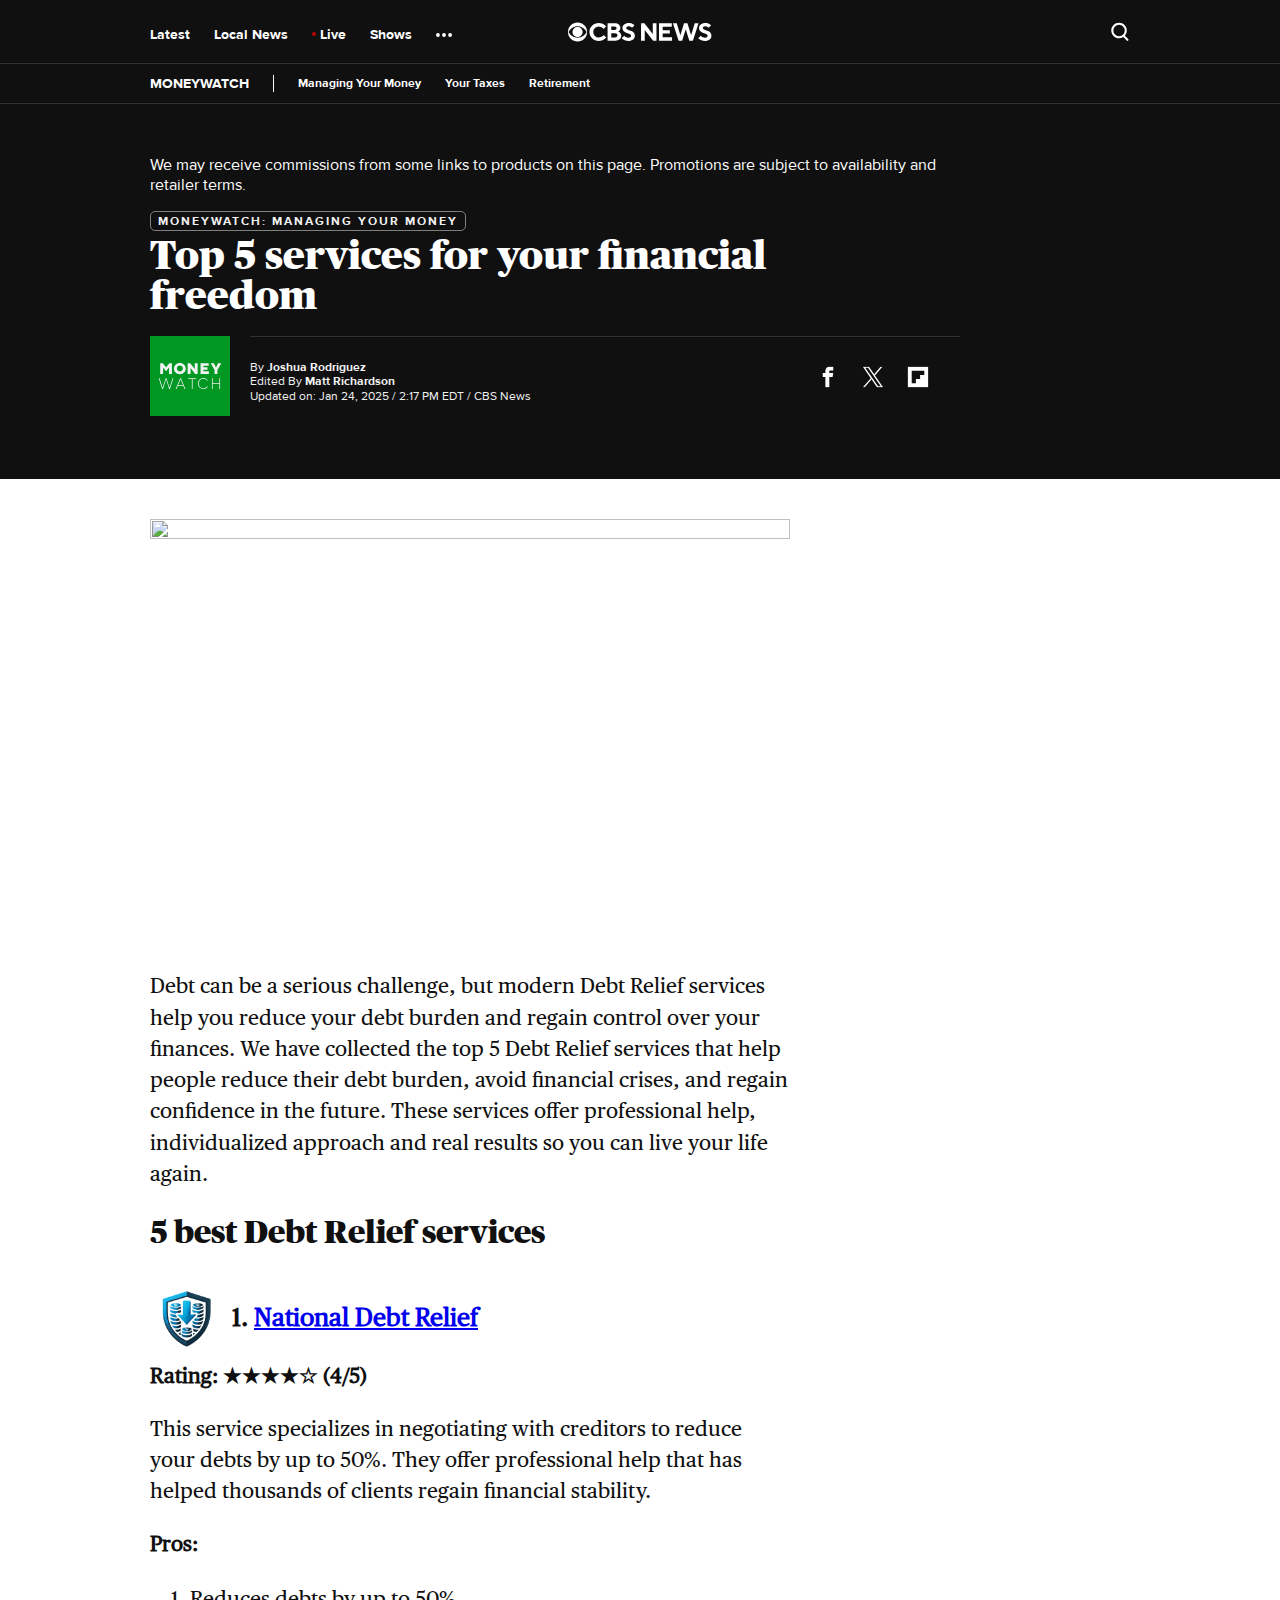
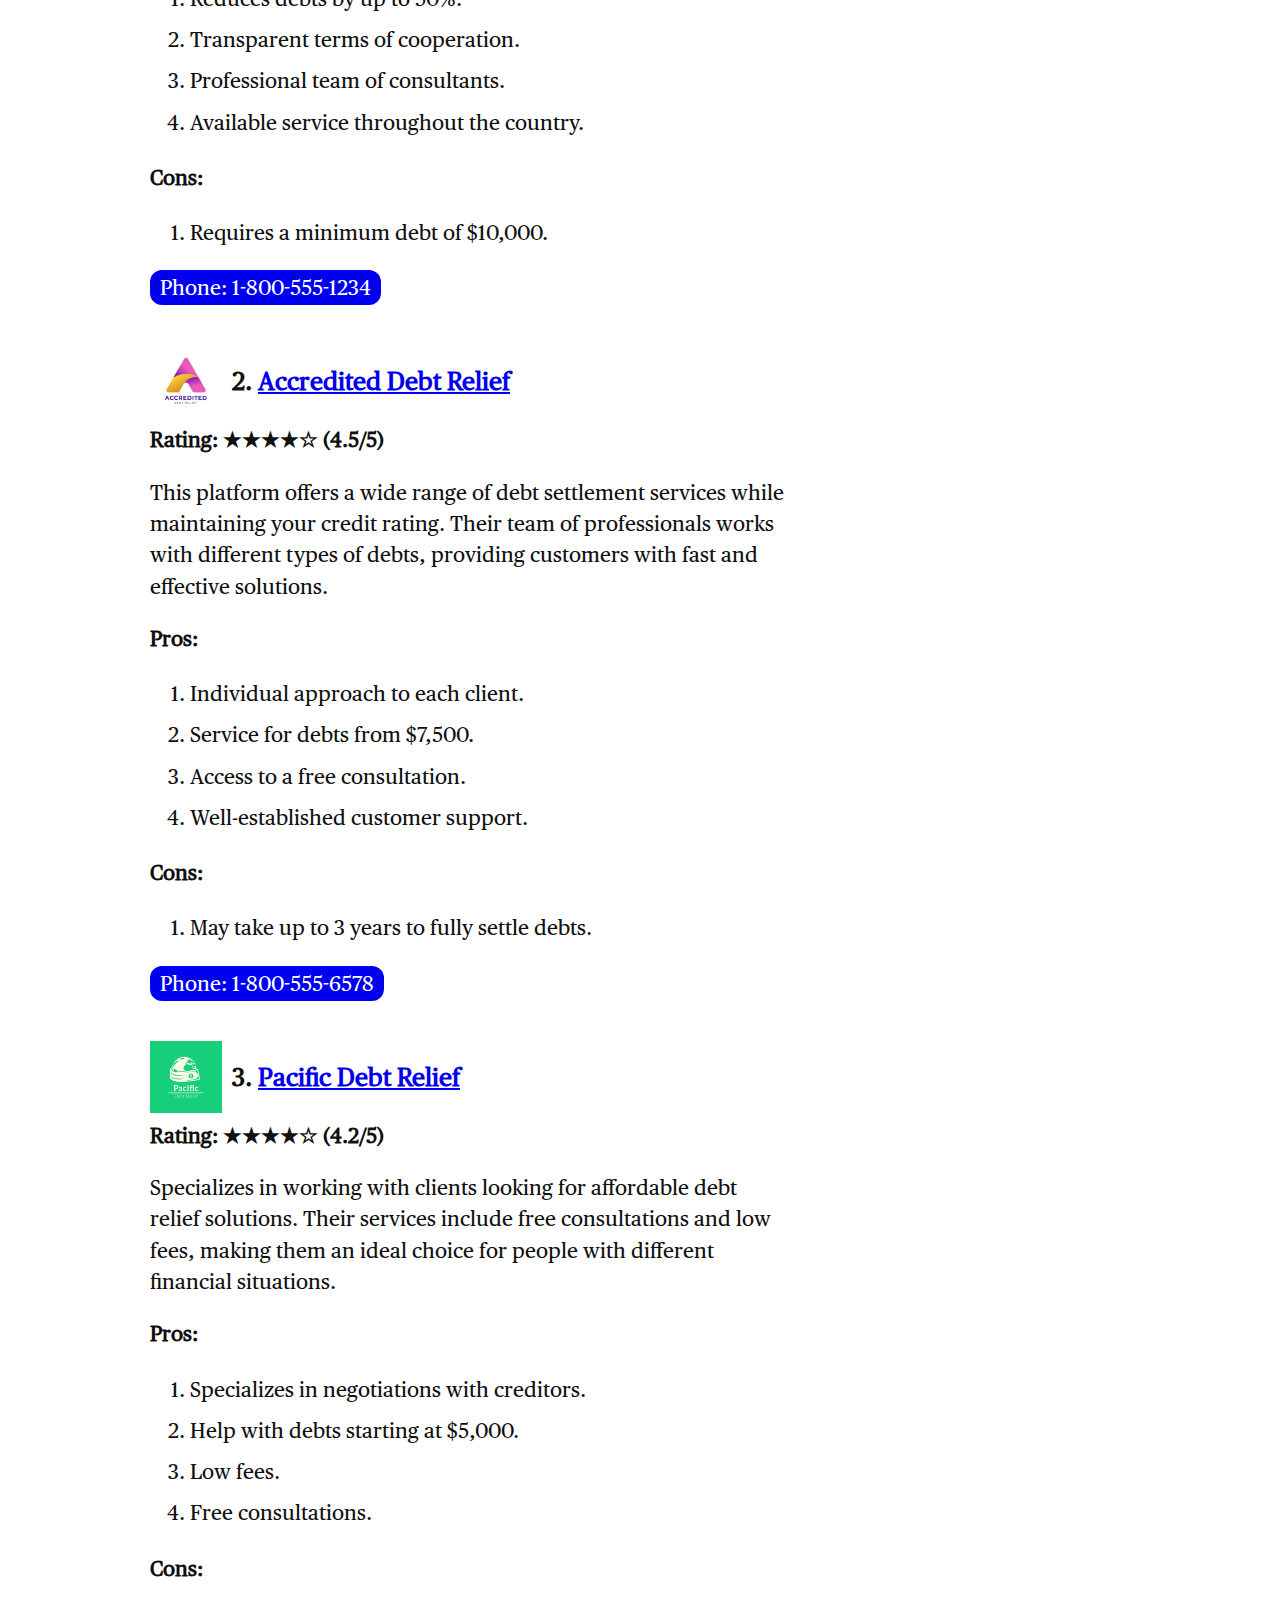
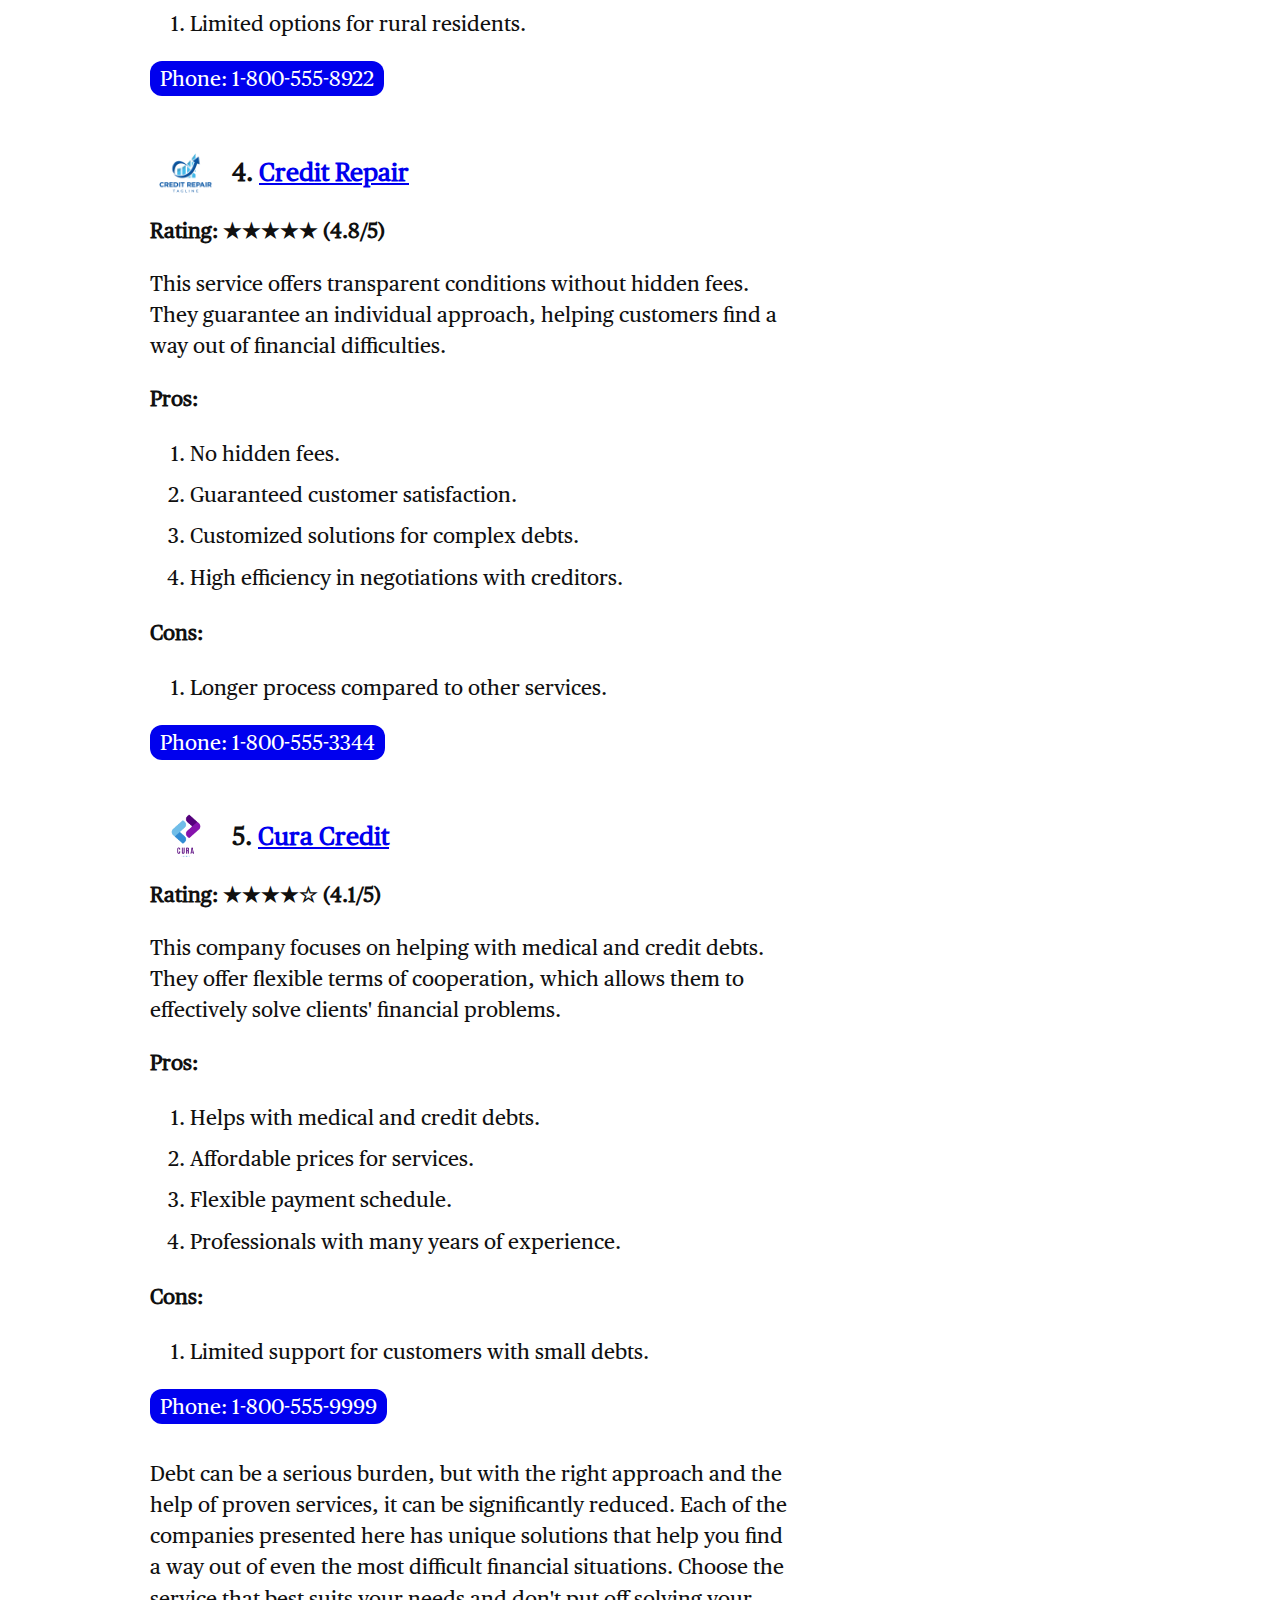
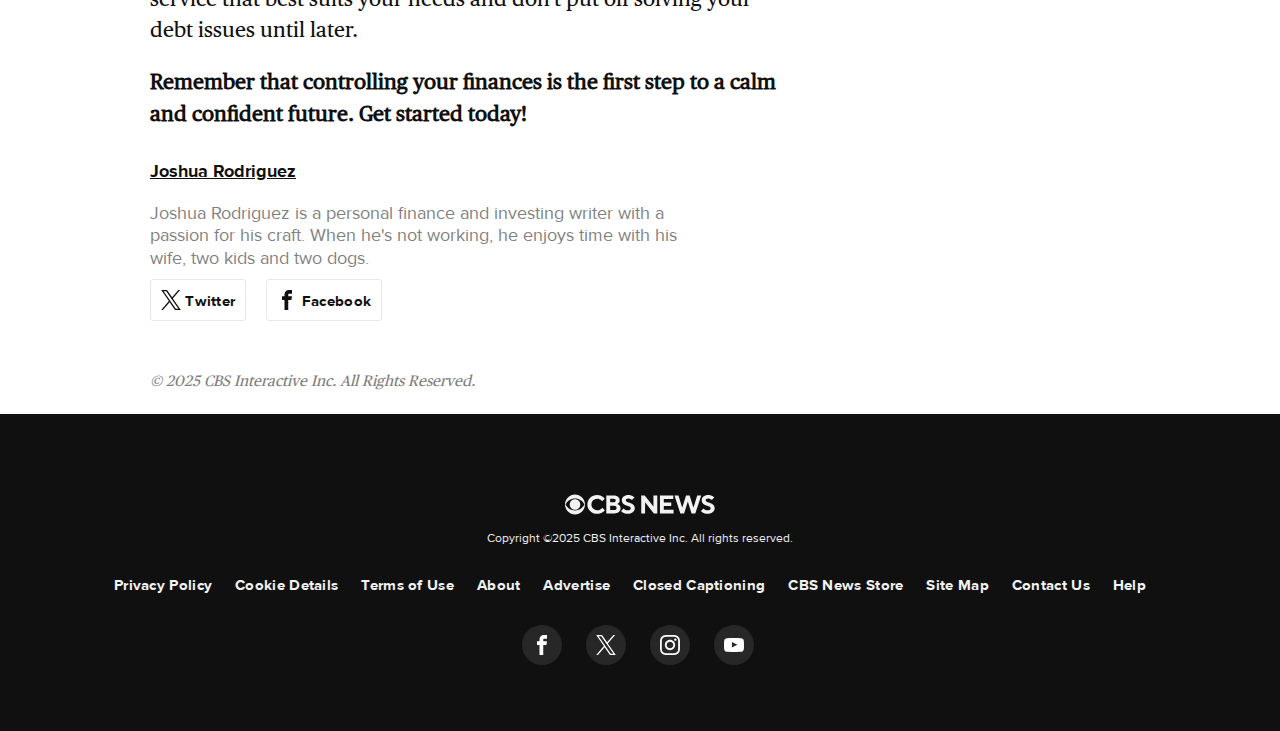
==== commit 1e74a575: "Image fixed" ====
--- a/index.html
+++ b/index.html
@@ -261,9 +261,9 @@
                     <a href="/" class="tel-number">Phone: 1-800-555-8922</a>
 
                     <div class="service-title-container">
-                        <img src="images/Credit Repair.png" alt="">
+                        <img src="images/Credit repair.png" alt="">
                         <h3>
-                            4. <a href="/"> Credit repair</a>
+                            4. <a href="/"> Credit Repair</a>
                         </h3>
                     </div>
                     <p><strong>Rating: ★★★★★ (4.8/5)</strong></p>
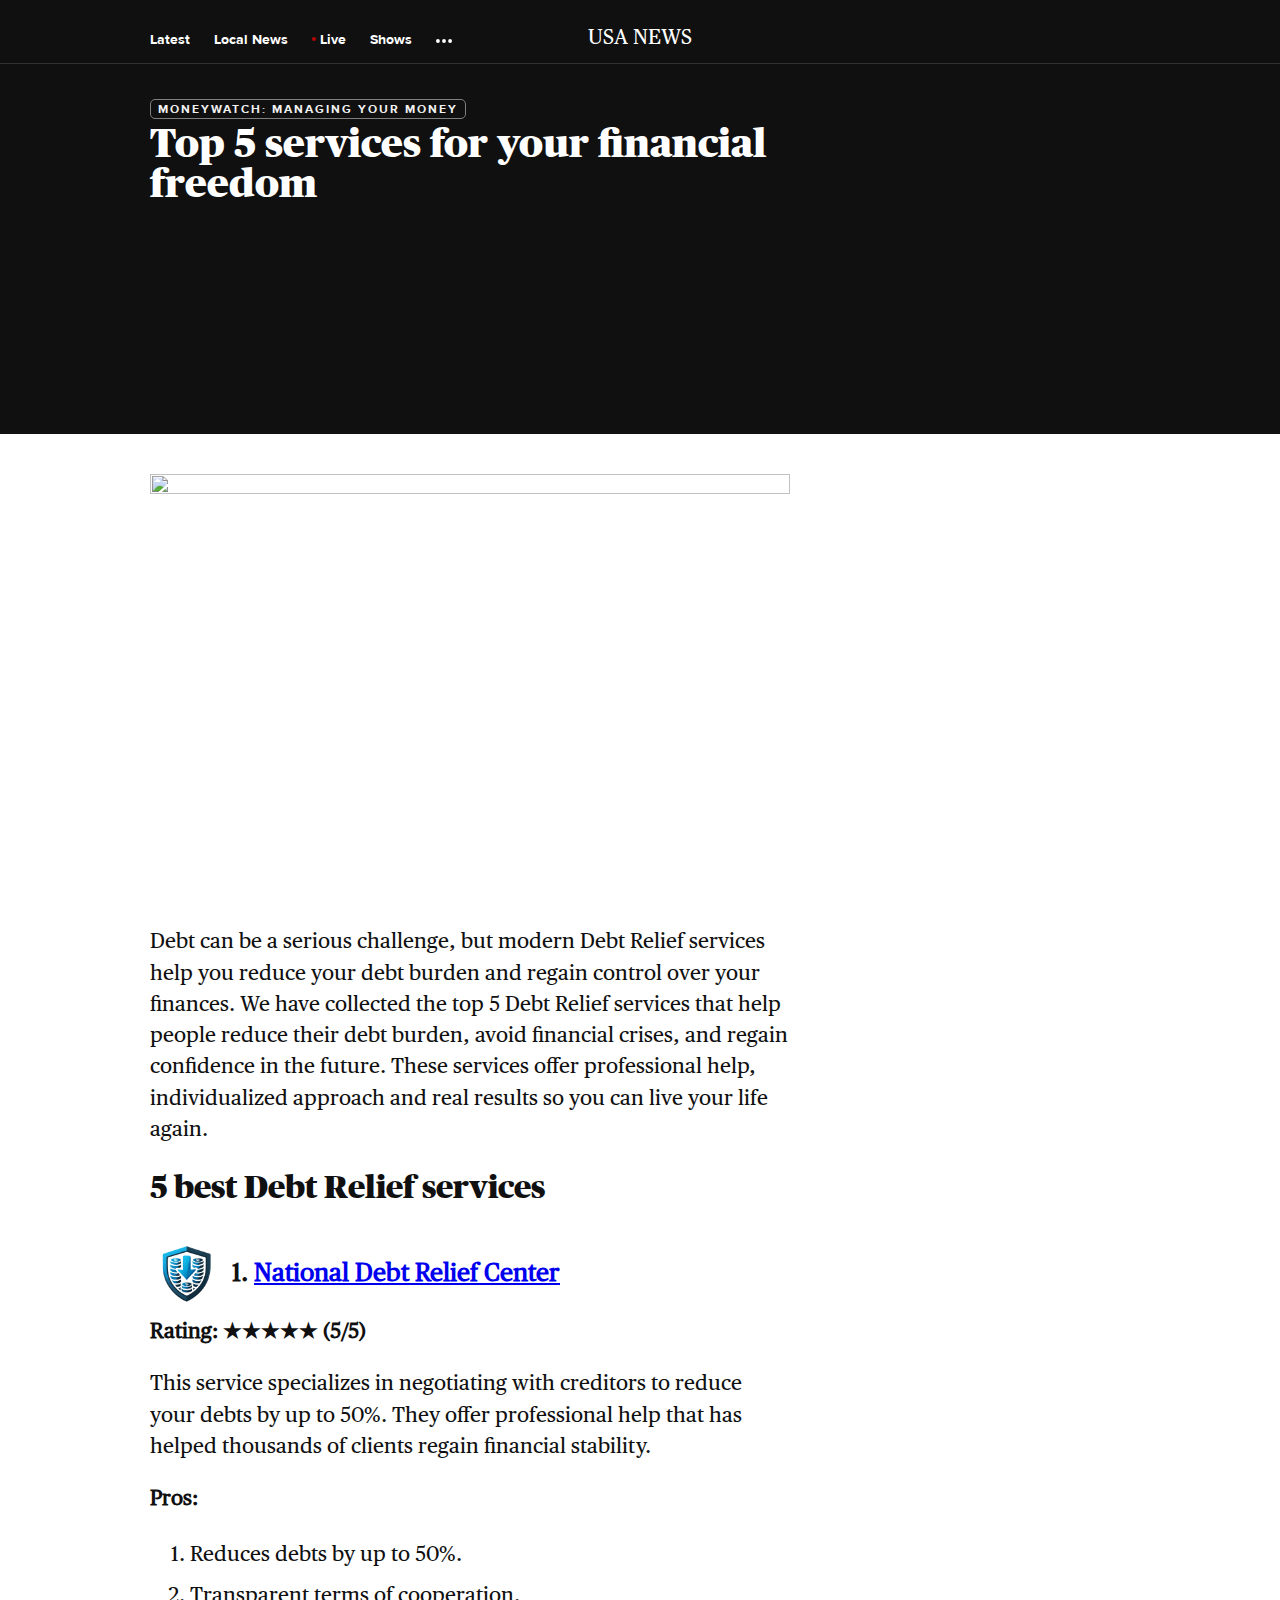
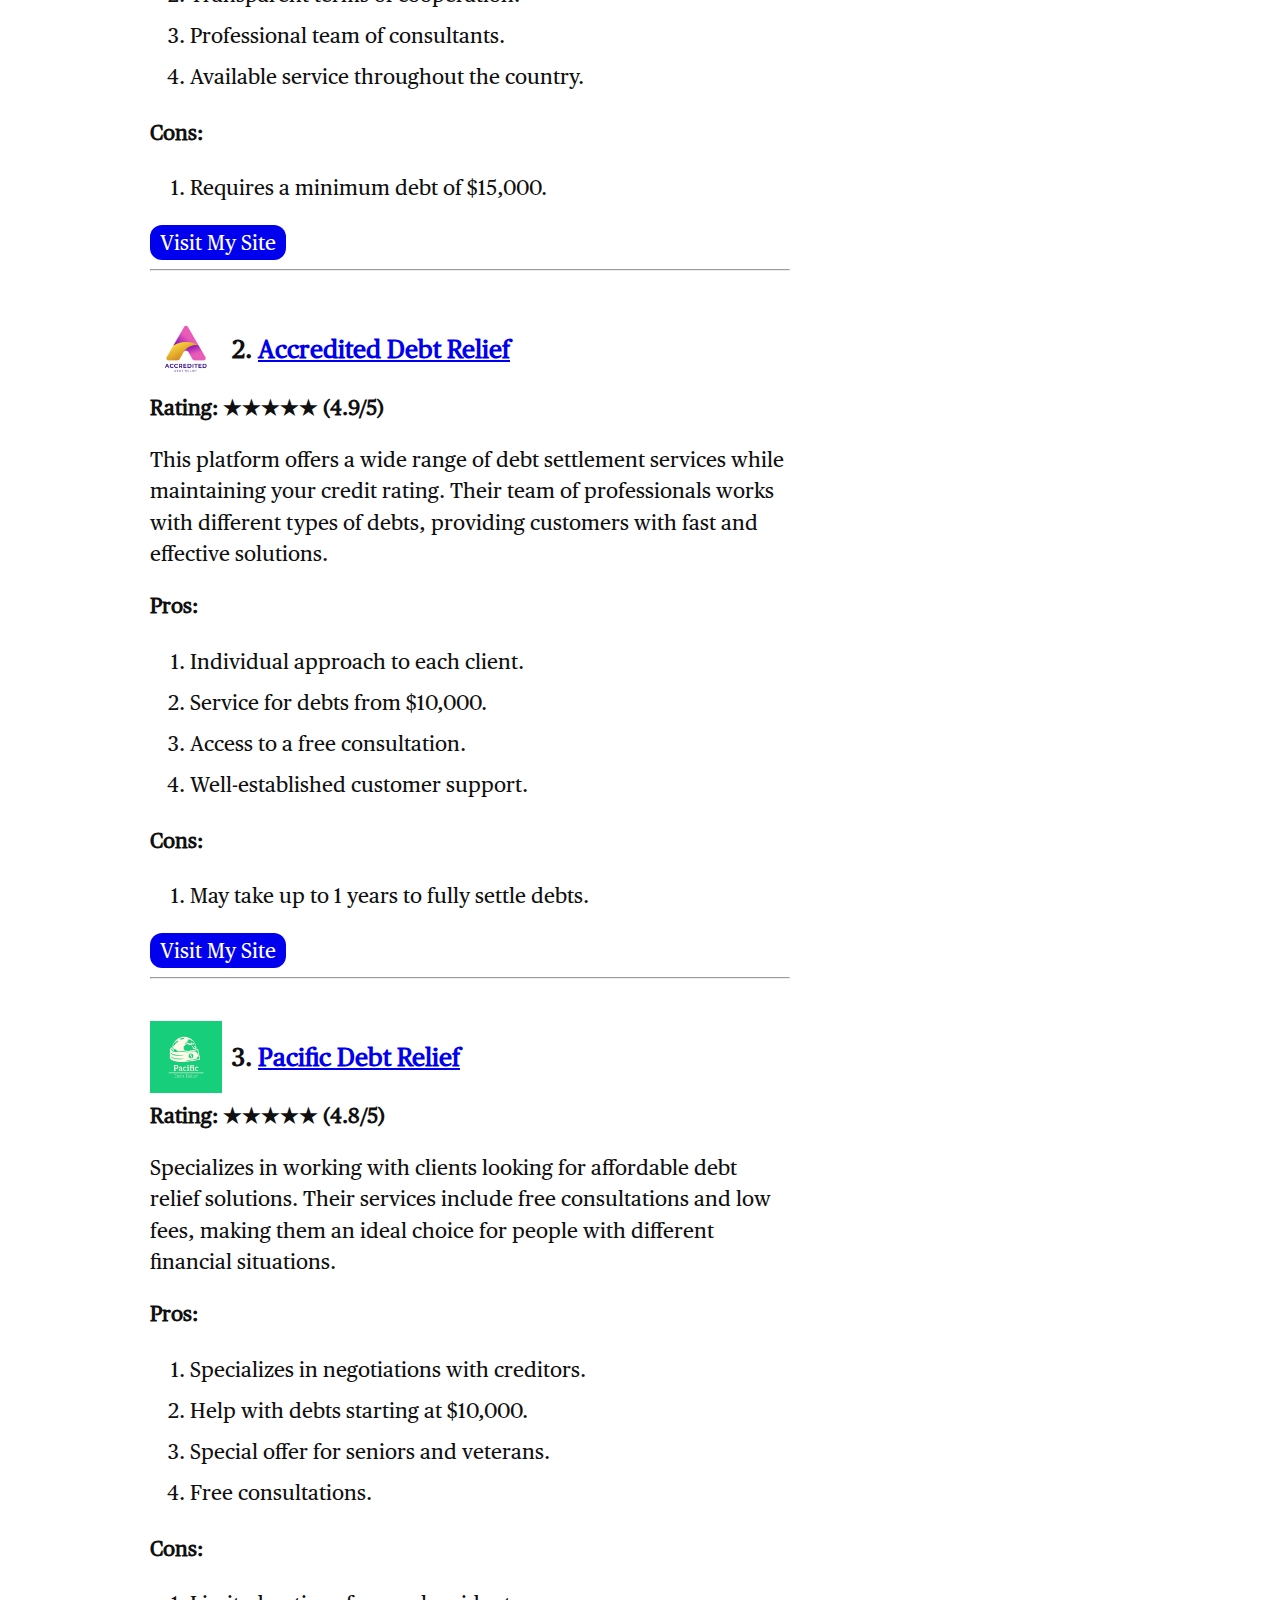
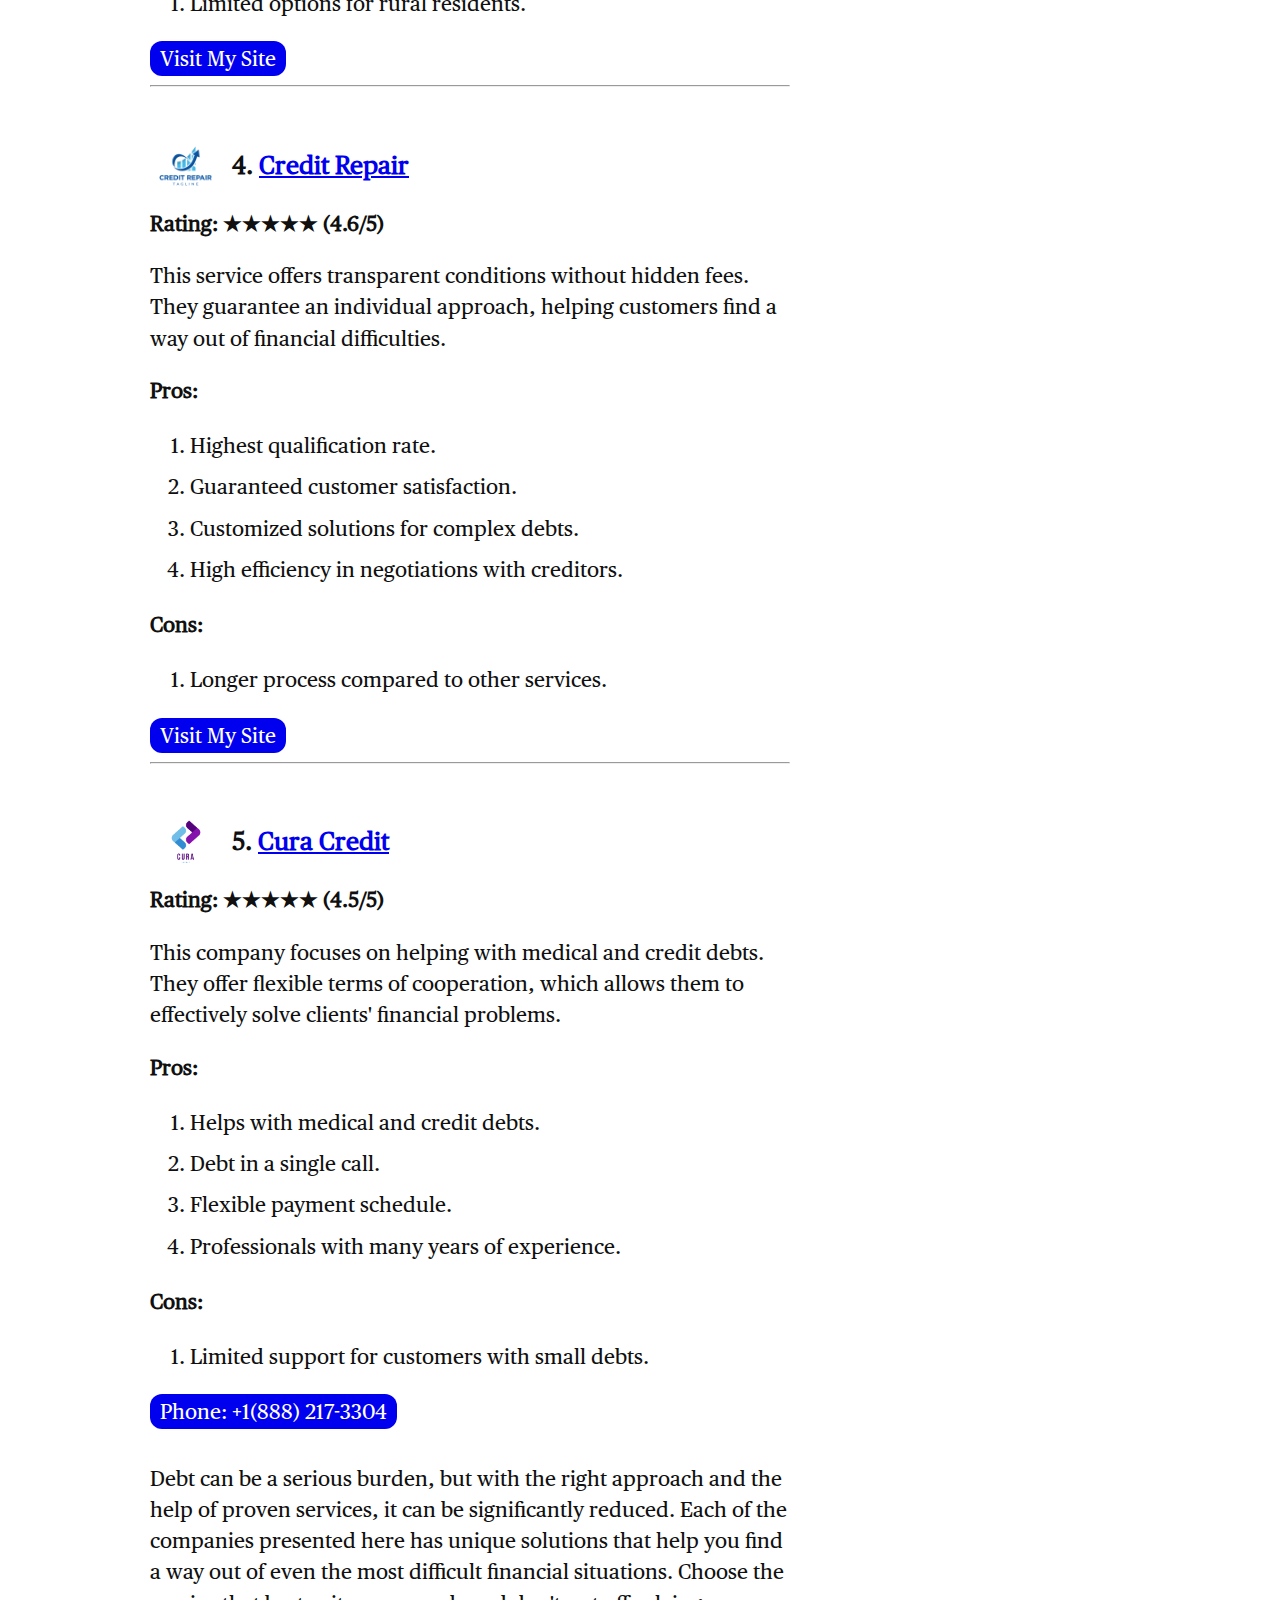
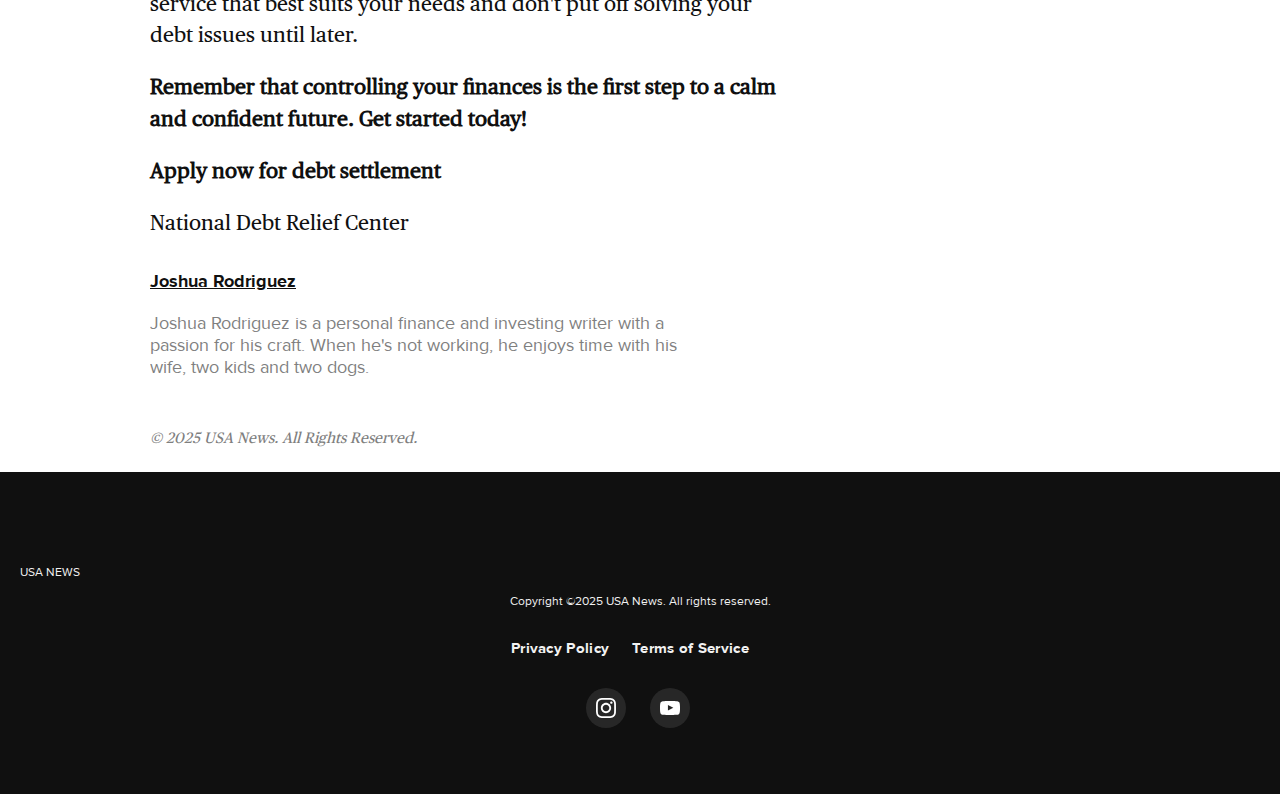
==== commit 967a9885: "Links to services added. Terms of Service and Privacy Policy pages added." ====
--- a/index.html
+++ b/index.html
@@ -8,6 +8,27 @@
     <link rel="stylesheet" href="css/style.css">
     <link rel="stylesheet" href="css/style.min.css">
     <link rel="stylesheet" href="css/fonts.css">
+    <link href = "assets/fonts/stylesheet.css" rel = "stylesheet" type = "text/css" />
+
+    <script>
+		(function (w,d,s,o,f,js,fjs) { w[o] = w[o] || function () { (w[o].q = w[o].q || []).push(arguments) }; js = d.createElement(s), fjs = d.getElementsByTagName(s)[0]; js.id = o; js.src = f; js.async = 1; fjs.parentNode.insertBefore(js, fjs);}(window, document, 'script', 'mcc', 'https://marketcall.com/js/mc-calltracking.js'));
+		
+		var url_string = window.location.href;
+		var url = new URL(url_string);
+		var newsbreak_cid = url.searchParams.get("newsbreak_cid");
+
+		mcc('init', { site: 749, serviceBaseUrl: '//www.marketcall.com' });
+		mcc('requestTrackingNumber', {campaign:"311725",selector:[{type:"dom",value:"a[href^='tel:']"}],mask:"+x (xxx) xxx-xx-xx",subid:"{subid}",subid1:"{tc_id}",subid2:newsbreak_cid});
+		</script>
+		<!-- Phone calls validation code -->
+		<!-- Install the code on all pages of your site -->
+		<script
+		id="__tc_script"
+		src="https://static.truecall.com/truecall.js"
+		data-campaign_uuid="06dqfudjo6fbl031kkou8z1762qzz1ds7hme"
+		data-skip_injection="true"
+		>
+	</script>
 </head>
 <body>
     <header class="site-header">
@@ -39,82 +60,17 @@
                     </li>
                 </ul>
             </div>
-            <div class="nav-container-mobile">
-                <a href="/" class="site-nav-anchor">
-                    <svg viewBox="0 0 32 32" class="site-nav-item-icon" aria-hidden="true">
-                        <use xlink:href="#icon-more">
-                            <g id="icon-more">
-                                <path d="M0 0h8v8H0V0zm0 12h8v8H0v-8zm0 12h8v8H0v-8zM12 0h8v8h-8V0zm0 12h8v8h-8v-8zm0 12h8v8h-8v-8zM24 0h8v8h-8V0zm0 12h8v8h-8v-8zm0 12h8v8h-8v-8z"></path>
-                            </g>
-                        </use>
-                    </svg>
-                </a>
-            </div>
             <div class="logo-container">
                 <a class="logo-icon-link" href="/">
-                    <svg viewBox="0 0 230 32" class="logo-icon" aria-hidden="true">
-                        <use xlink:href="#logo-cbs-news-horizontal">
-                            <g id="logo-cbs-news-horizontal" fill-rule="evenodd">
-                                <use xlink:href="#logo-part-eye-cbs">
-                                    <path id="logo-part-eye-cbs" d="M30.56 15.98c0 4.234-1.491 7.844-4.474 10.826-2.983 2.984-6.578 4.475-10.786 4.475-4.208 0-7.81-1.491-10.806-4.475C1.498 23.824 0 20.214 0 15.98c0-4.208 1.498-7.804 4.494-10.786C7.49 2.212 11.092.719 15.3.719c4.208 0 7.803 1.493 10.786 4.475 2.983 2.982 4.475 6.578 4.475 10.786m-.919.02c-1.2-2.642-3.054-4.79-5.56-6.446C21.44 7.766 18.506 6.87 15.28 6.87c-3.227 0-6.175.895-8.841 2.683-2.48 1.655-4.32 3.804-5.52 6.446 1.2 2.643 3.04 4.804 5.52 6.486 2.666 1.762 5.614 2.643 8.841 2.643 3.227 0 6.16-.88 8.801-2.643 2.507-1.682 4.36-3.843 5.561-6.486m-6.232-.02c0 2.237-.793 4.149-2.377 5.733-1.585 1.584-3.496 2.377-5.733 2.377-2.237 0-4.148-.793-5.732-2.377-1.585-1.584-2.378-3.496-2.378-5.733 0-2.238.793-4.14 2.378-5.713 1.584-1.57 3.495-2.357 5.732-2.357s4.148.786 5.733 2.357c1.584 1.572 2.377 3.475 2.377 5.713"></path>
-                                </use>
-                                <use xlink:href="#logo-part-cbs-news" transform="translate(34)">
-                                    <path id="logo-part-cbs-news" d="M.282 16c0-7.89 6.51-14.4 14.992-14.4 7.694 0 11.64 5.524 11.64 5.524l-3.946 3.945s-2.762-3.945-7.694-3.945A8.84 8.84 0 006.398 16a8.84 8.84 0 008.876 8.877c5.13 0 7.89-3.945 7.89-3.945l3.946 3.945s-3.945 5.524-11.836 5.524C6.792 30.4.282 23.89.282 16M29.32 2.191h11.64c5.522 0 8.876 3.354 8.876 7.299 0 4.34-3.748 5.72-3.748 5.72s5.128 1.381 5.128 6.707c0 4.34-3.55 7.891-9.468 7.891H29.319V2.192zm11.244 10.652c1.973 0 3.157-1.183 3.157-2.761S42.536 7.32 40.563 7.32h-5.325v5.523h5.325zm.79 11.836c2.367 0 3.747-1.381 3.747-3.354 0-1.972-1.38-3.353-3.747-3.353h-6.116v6.707h6.116zm10.572 1.38l3.946-3.945s2.366 2.96 6.509 2.96c3.156 0 4.537-1.382 4.537-3.157 0-4.734-13.808-2.564-13.808-12.23 0-4.34 3.748-8.088 10.06-8.088 6.116 0 9.272 3.748 9.272 3.748l-3.946 3.945s-1.973-2.367-5.129-2.367c-2.959 0-4.142 1.184-4.142 2.762 0 4.734 13.808 2.564 13.808 12.23 0 4.538-3.945 8.482-10.454 8.482-7.102 0-10.653-4.34-10.653-4.34m30.97-23.868h5.326l13.413 17.162V2.192h5.919v27.617h-5.326L88.812 12.647v17.162h-5.917V2.192zm28.682 0h20.515v5.524h-14.598v5.325h11.442v5.326h-11.442v5.919h14.993v5.523h-20.91V2.192zm22.29 0h6.116l5.72 18.543h.197l5.72-18.543h5.524l5.721 18.543h.198l5.72-18.543h6.115l-9.074 27.617h-5.72L154.5 11.86h-.237l-5.602 17.95h-5.72l-9.075-27.617zm40.597 23.869l3.946-3.946s2.367 2.96 6.509 2.96c3.156 0 4.537-1.382 4.537-3.157 0-4.734-13.808-2.564-13.808-12.23 0-4.34 3.748-8.088 10.06-8.088 6.116 0 9.272 3.748 9.272 3.748l-3.946 3.945s-1.972-2.367-5.129-2.367c-2.959 0-4.142 1.184-4.142 2.762 0 4.734 13.808 2.564 13.808 12.23 0 4.538-3.945 8.482-10.454 8.482-7.102 0-10.653-4.34-10.653-4.34"></path>
-                                </use>
-                            </g>
-                        </use>
-                    </svg>
+                    <img class="logo-icon" src="images/logo.svg" alt="">
+                    <p class="logo-text">USA NEWS</p>
                 </a>
             </div>
-            <div class="search-container">
-                <a class="search-icon-link" href="/">
-                    <svg viewBox="0 0 32 32" class="search-icon" aria-hidden="true">
-                        <use xlink:href="#icon-search">
-                            <g id="icon-search">
-                                <path fill-rule="evenodd" d="M14.484 26.967C7.589 26.967 2 21.378 2 14.484 2 7.589 7.59 2 14.484 2s12.483 5.59 12.483 12.484a12.44 12.44 0 0 1-3.136 8.275l5.261 5.261a1.684 1.684 0 1 1-2.38 2.381l-5.44-5.439a12.429 12.429 0 0 1-6.788 2.005zm0-3.367a9.116 9.116 0 1 0 0-18.233 9.116 9.116 0 0 0 0 18.233z"></path>
-                            </g>
-                        </use>
-                    </svg>
-                </a>
-            </div>
-        </div>
-    </header>
-    <header class="sub-header">
-        <div class="item-wrapper">
-            <nav class="sub-nav-container">
-                <ul class="sub-nav">
-                    <li class="sub-nav-item">
-                        <a class="sub-nav-item-nonbrand" href="/" >
-                            MoneyWatch
-                        </a>
-                    </li>
-                    <li class="sub-nav-item">
-                        <a class="sub-nav-item-title" href="/">
-                            Managing Your Money
-                        </a>
-                    </li>
-                    <li class="sub-nav-item">
-                        <a class="sub-nav-item-title" href="/">
-                            Your Taxes
-                        </a>
-                    </li>
-                    <li class="sub-nav-item">
-                        <a class="sub-nav-item-title" href="/">
-                            Retirement
-                        </a>
-                    </li>
-                </ul>
-            </nav>
         </div>
     </header>
     <main>
         <div class="article-header-container">
             <div class="article-header">
-                <div class="article-header-content-top">
-                    <p>
-                        We may receive commissions from some links to products on this page. Promotions are subject to availability and retailer terms.
-                    </p>
-                </div>
                 <div class="article-header-label">
                     <a href="/" class="header-link">
                         MoneyWatch: Managing Your Money
@@ -123,57 +79,7 @@
                 <h1 class="content-title">
                     Top 5 services for your financial freedom
                 </h1>
-                <div class="content-meta-wrapper">
-                    <a href="/" class="content-topic-link">
-                        <img src="images/logo-square-32.svg" alt="" class="content-show-logo" width="60" height="60" loading="lazy">
-                    </a>
-                    <p class="content-meta-byline">
-                        By
-                        <a href="/" class="byline-author-link">Joshua Rodriguez</a>
-                    </p>
-                    <p class="content-meta-byline">
-                        Edited By
-                        <a href="/" class="byline-author-link">Matt Richardson</a>
-                    </p>
-                    <p class="content-meta-date">
-                        Updated on: Jan 24, 2025 / 2:17 PM EDT / CBS News
-                    </p>
-                    <ul class="sharebar">
-                        <li class="sharebar-button-container">
-                            <a href="/" class="sharebar-button">
-                                <svg viewBox="0 0 32 32" class="sharebar-icon" aria-hidden="true">
-                                    <use xlink:href="#icon-social-facebook">
-                                        <symbol id="icon-social-facebook" viewBox="0 0 32 32">
-                                            <path d="M19 6h5v-6h-5c-3.86 0-7 3.14-7 7v3h-4v6h4v16h6v-16h5l1-6h-6v-3c0-0.542 0.458-1 1-1z"></path>
-                                        </symbol>
-                                    </use>
-                                </svg>
-                            </a>
-                        </li>
-                        <li class="sharebar-button-container">
-                            <a href="/" class="sharebar-button">
-                                <svg viewBox="0 0 32 32" class="sharebar__icon sharebar__icon--twitter" aria-hidden="true">
-                                    <use xlink:href="#icon-social-twitter">
-                                        <symbol id="icon-social-twitter" viewBox="0 0 32 32">
-                                            <path d="M18.979 13.55 30.635 0h-2.762L17.752 11.765 9.668 0H.344l12.225 17.79L.344 32h2.762l10.689-12.424L22.332 32h9.324L18.978 13.55zm-3.784 4.398-1.238-1.772L4.102 2.08h4.243l7.953 11.377 1.238 1.771 10.339 14.788h-4.243l-8.437-12.067z"></path>
-                                        </symbol>
-                                    </use>
-                                </svg>
-                            </a>
-                        </li>
-                        <li class="sharebar-button-container">
-                            <a href="/" class="sharebar-button">
-                                <svg viewBox="0 0 32 32" class="sharebar__icon sharebar__icon--flipboard" aria-hidden="true">
-                                    <use xlink:href="#icon-social-flipboard">
-                                        <symbol id="icon-social-flipboard" viewBox="0 0 32 32">
-                                            <path d="M0 0v32h32V0H0zm25.6 12.8h-6.4v6.4h-6.4v6.4H6.4V6.4h19.2v6.4z"></path>
-                                        </symbol>
-                                    </use>
-                                </svg>
-                            </a>  
-                        </li>
-                    </ul>
-                </div>
+                
             </div>
         </div>
         <div class="article">
@@ -194,10 +100,10 @@
                     <div class="service-title-container">
                         <img src="images/National Debt Relief.png" alt="">
                         <h3>
-                            1. <a href="/"> National Debt Relief</a>
-                        </h3>
-                    </div>
-                    <p><strong>Rating: ★★★★☆ (4/5)</strong></p>
+                            1. <a href="https://debtsreliefus.com/"> National Debt Relief Center</a>
+                        </h3>
+                    </div>
+                    <p><strong>Rating: ★★★★★ (5/5)</strong></p>
                     <p>
                         This service specializes in negotiating with creditors to reduce your debts by up to 50%. They offer professional help that has helped thousands of clients regain financial stability.
                     </p>
@@ -210,69 +116,72 @@
                     </ol>
                     <p><b>Cons:</b></p>
                     <ol>
-                        <li>Requires a minimum debt of $10,000.</li>
-                    </ol>
-                    <a href="/" class="tel-number">Phone: 1-800-555-1234</a>
+                        <li>Requires a minimum debt of $15,000.</li>
+                    </ol>
+                    <a href="https://debtsreliefus.com/" class="tel-number">Visit My Site</a>
+                    <hr>
 
                     <div class="service-title-container">
                         <img src="images/Accredited Debt Relief.png" alt="">
                         <h3>
-                            2. <a href="/"> Accredited Debt Relief</a>
-                        </h3>
-                    </div>
-                    <p><strong>Rating: ★★★★☆ (4.5/5)</strong></p>
+                            2. <a href="https://skillunits.github.io/debt-inframe/"> Accredited Debt Relief</a>
+                        </h3>
+                    </div>
+                    <p><strong>Rating: ★★★★★ (4.9/5)</strong></p>
                     <p>
                         This platform offers a wide range of debt settlement services while maintaining your credit rating. Their team of professionals works with different types of debts, providing customers with fast and effective solutions. 
                     </p>
                     <p><b>Pros:</b></p>
                     <ol>
                         <li>Individual approach to each client.</li>
-                        <li>Service for debts from $7,500.</li>
+                        <li>Service for debts from $10,000.</li>
                         <li>Access to a free consultation.</li>
                         <li>Well-established customer support.</li>
                     </ol>
                     <p><b>Cons:</b></p>
                     <ol>
-                        <li>May take up to 3 years to fully settle debts.</li>
-                    </ol>
-                    <a href="/" class="tel-number">Phone: 1-800-555-6578</a>
+                        <li>May take up to 1 years to fully settle debts.</li>
+                    </ol>
+                    <a href="https://skillunits.github.io/debt-inframe/" class="tel-number">Visit My Site</a>
+                    <hr>
 
                     <div class="service-title-container">
                         <img src="images/Pacific Debt Relief.png" alt="">
                         <h3>
-                            3. <a href="/"> Pacific Debt Relief</a>
-                        </h3>
-                    </div>
-                    <p><strong>Rating: ★★★★☆ (4.2/5)</strong></p>
+                            3. <a href="https://skillunits.github.io/trust-landing-senior/"> Pacific Debt Relief</a>
+                        </h3>
+                    </div>
+                    <p><strong>Rating: ★★★★★ (4.8/5)</strong></p>
                     <p>
                         Specializes in working with clients looking for affordable debt relief solutions. Their services include free consultations and low fees, making them an ideal choice for people with different financial situations.
                     </p>
                     <p><b>Pros:</b></p>
                     <ol>
                         <li>Specializes in negotiations with creditors.</li>
-                        <li>Help with debts starting at $5,000.</li>
-                        <li>Low fees.</li>
+                        <li>Help with debts starting at $10,000.</li>
+                        <li>Special offer for seniors and veterans.</li>
                         <li>Free consultations.</li>
                     </ol>
                     <p><b>Cons:</b></p>
                     <ol>
                         <li>Limited options for rural residents.</li>
                     </ol>
-                    <a href="/" class="tel-number">Phone: 1-800-555-8922</a>
+                    <a href="https://skillunits.github.io/trust-landing-senior/" class="tel-number">Visit My Site</a>
+                    <hr>
 
                     <div class="service-title-container">
                         <img src="images/Credit repair.png" alt="">
                         <h3>
-                            4. <a href="/"> Credit Repair</a>
-                        </h3>
-                    </div>
-                    <p><strong>Rating: ★★★★★ (4.8/5)</strong></p>
+                            4. <a href="https://skillunits.github.io/trust-landing/"> Credit Repair</a>
+                        </h3>
+                    </div>
+                    <p><strong>Rating: ★★★★★ (4.6/5)</strong></p>
                     <p>
                         This service offers transparent conditions without hidden fees. They guarantee an individual approach, helping customers find a way out of financial difficulties.
                     </p>
                     <p><b>Pros:</b></p>
                     <ol>
-                        <li>No hidden fees.</li>
+                        <li>Highest qualification rate.</li>
                         <li>Guaranteed customer satisfaction.</li>
                         <li>Customized solutions for complex debts.</li>
                         <li>High efficiency in negotiations with creditors.</li>
@@ -281,22 +190,23 @@
                     <ol>
                         <li>Longer process compared to other services.</li>
                     </ol>
-                    <a href="/" class="tel-number">Phone: 1-800-555-3344</a>
+                    <a href="https://skillunits.github.io/trust-landing/" class="tel-number">Visit My Site</a>
+                    <hr>
 
                     <div class="service-title-container">
                         <img src="images/Cura Credit.png" alt="">
                         <h3>
-                            5. <a href="/"> Cura Credit</a>
-                        </h3>
-                    </div>
-                    <p><strong>Rating: ★★★★☆ (4.1/5)</strong></p>
+                            5. <a href="tel:+1(888) 217-3304"> Cura Credit</a>
+                        </h3>
+                    </div>
+                    <p><strong>Rating: ★★★★★ (4.5/5)</strong></p>
                     <p>
                         This company focuses on helping with medical and credit debts. They offer flexible terms of cooperation, which allows them to effectively solve clients' financial problems.
                     </p>
                     <p><b>Pros:</b></p>
                     <ol>
                         <li>Helps with medical and credit debts.</li>
-                        <li>Affordable prices for services.</li>
+                        <li>Debt in a single call.</li>
                         <li>Flexible payment schedule.</li>
                         <li>Professionals with many years of experience.</li>
                     </ol>
@@ -304,7 +214,7 @@
                     <ol>
                         <li>Limited support for customers with small debts.</li>
                     </ol>
-                    <a href="/" class="tel-number">Phone: 1-800-555-9999</a>
+                    <a href="tel:+1(888) 217-3304" class="tel-number">Phone: +1(888) 217-3304</a>
 
                     <p style="margin-top: 35px;">
                         Debt can be a serious burden, but with the right approach and the help of proven services, it can be significantly reduced. Each of the companies presented here has unique solutions that help you find a way out of even the most difficult financial situations. Choose the service that best suits your needs and don't put off solving your debt issues until later.
@@ -312,6 +222,10 @@
                     <p>
                         <b>Remember that controlling your finances is the first step to a calm and confident future. Get started today!</b>
                     </p>
+                    <p>
+                        <b>Apply now for debt settlement </b>
+                    </p>
+                    <a class="article-link" href="https://debtsreliefus.com/">National Debt Relief Center</a>
 
                     <div class="content-author">
                         <a href="/" class="content-author-name">Joshua Rodriguez</a>
@@ -320,34 +234,12 @@
                                 <p class="content-author-text">
                                     Joshua Rodriguez is a personal finance and investing writer with a passion for his craft. When he's not working, he enjoys time with his wife, two kids and two dogs.
                                 </p>
-                                <div class="content-author-social-links">
-                                    <a href="/" class="content-author-link">
-                                        <svg viewBox="0 0 32 32" class="content-author-logo" aria-hidden="true">
-                                            <use xlink:href="#icon-social-twitter">
-                                                <symbol id="icon-social-twitter" viewBox="0 0 32 32">
-                                                    <path d="M18.979 13.55 30.635 0h-2.762L17.752 11.765 9.668 0H.344l12.225 17.79L.344 32h2.762l10.689-12.424L22.332 32h9.324L18.978 13.55zm-3.784 4.398-1.238-1.772L4.102 2.08h4.243l7.953 11.377 1.238 1.771 10.339 14.788h-4.243l-8.437-12.067z"></path>
-                                                </symbol>
-                                            </use>
-                                        </svg>
-                                        Twitter
-                                    </a>
-                                    <a href="/" class="content-author-link">
-                                        <svg viewBox="0 0 32 32" class="content-author-logo" aria-hidden="true">
-                                            <use xlink:href="#icon-social-facebook">
-                                                <symbol id="icon-social-facebook" viewBox="0 0 32 32">
-                                                    <path d="M19 6h5v-6h-5c-3.86 0-7 3.14-7 7v3h-4v6h4v16h6v-16h5l1-6h-6v-3c0-0.542 0.458-1 1-1z"></path>
-                                                </symbol>
-                                            </use>
-                                        </svg>
-                                        Facebook
-                                    </a>
-                                </div>
                             </div>
                         </div>
                     </div>
                     <div class="content-footer">
                         <p class="content-copyright">
-                            <small>© 2025 CBS Interactive Inc. All Rights Reserved.</small>
+                            <small>© 2025 USA News. All Rights Reserved.</small>
                         </p>
                     </div>
                 </section>
@@ -356,76 +248,23 @@
         </div>
     </main>
     <footer class="footer">
-        <svg viewBox="0 0 230 32" class="footer-logo-icon" aria-hidden="true">
-            <use xlink:href="#logo-cbs-news-horizontal">
-                <g id="logo-cbs-news-horizontal" fill-rule="evenodd">
-                    <use xlink:href="#logo-part-eye-cbs">
-                        <path id="logo-part-eye-cbs" d="M30.56 15.98c0 4.234-1.491 7.844-4.474 10.826-2.983 2.984-6.578 4.475-10.786 4.475-4.208 0-7.81-1.491-10.806-4.475C1.498 23.824 0 20.214 0 15.98c0-4.208 1.498-7.804 4.494-10.786C7.49 2.212 11.092.719 15.3.719c4.208 0 7.803 1.493 10.786 4.475 2.983 2.982 4.475 6.578 4.475 10.786m-.919.02c-1.2-2.642-3.054-4.79-5.56-6.446C21.44 7.766 18.506 6.87 15.28 6.87c-3.227 0-6.175.895-8.841 2.683-2.48 1.655-4.32 3.804-5.52 6.446 1.2 2.643 3.04 4.804 5.52 6.486 2.666 1.762 5.614 2.643 8.841 2.643 3.227 0 6.16-.88 8.801-2.643 2.507-1.682 4.36-3.843 5.561-6.486m-6.232-.02c0 2.237-.793 4.149-2.377 5.733-1.585 1.584-3.496 2.377-5.733 2.377-2.237 0-4.148-.793-5.732-2.377-1.585-1.584-2.378-3.496-2.378-5.733 0-2.238.793-4.14 2.378-5.713 1.584-1.57 3.495-2.357 5.732-2.357s4.148.786 5.733 2.357c1.584 1.572 2.377 3.475 2.377 5.713"></path>
-                    </use>
-                    <use xlink:href="#logo-part-cbs-news" transform="translate(34)">
-                        <path id="logo-part-cbs-news" d="M.282 16c0-7.89 6.51-14.4 14.992-14.4 7.694 0 11.64 5.524 11.64 5.524l-3.946 3.945s-2.762-3.945-7.694-3.945A8.84 8.84 0 006.398 16a8.84 8.84 0 008.876 8.877c5.13 0 7.89-3.945 7.89-3.945l3.946 3.945s-3.945 5.524-11.836 5.524C6.792 30.4.282 23.89.282 16M29.32 2.191h11.64c5.522 0 8.876 3.354 8.876 7.299 0 4.34-3.748 5.72-3.748 5.72s5.128 1.381 5.128 6.707c0 4.34-3.55 7.891-9.468 7.891H29.319V2.192zm11.244 10.652c1.973 0 3.157-1.183 3.157-2.761S42.536 7.32 40.563 7.32h-5.325v5.523h5.325zm.79 11.836c2.367 0 3.747-1.381 3.747-3.354 0-1.972-1.38-3.353-3.747-3.353h-6.116v6.707h6.116zm10.572 1.38l3.946-3.945s2.366 2.96 6.509 2.96c3.156 0 4.537-1.382 4.537-3.157 0-4.734-13.808-2.564-13.808-12.23 0-4.34 3.748-8.088 10.06-8.088 6.116 0 9.272 3.748 9.272 3.748l-3.946 3.945s-1.973-2.367-5.129-2.367c-2.959 0-4.142 1.184-4.142 2.762 0 4.734 13.808 2.564 13.808 12.23 0 4.538-3.945 8.482-10.454 8.482-7.102 0-10.653-4.34-10.653-4.34m30.97-23.868h5.326l13.413 17.162V2.192h5.919v27.617h-5.326L88.812 12.647v17.162h-5.917V2.192zm28.682 0h20.515v5.524h-14.598v5.325h11.442v5.326h-11.442v5.919h14.993v5.523h-20.91V2.192zm22.29 0h6.116l5.72 18.543h.197l5.72-18.543h5.524l5.721 18.543h.198l5.72-18.543h6.115l-9.074 27.617h-5.72L154.5 11.86h-.237l-5.602 17.95h-5.72l-9.075-27.617zm40.597 23.869l3.946-3.946s2.367 2.96 6.509 2.96c3.156 0 4.537-1.382 4.537-3.157 0-4.734-13.808-2.564-13.808-12.23 0-4.34 3.748-8.088 10.06-8.088 6.116 0 9.272 3.748 9.272 3.748l-3.946 3.945s-1.972-2.367-5.129-2.367c-2.959 0-4.142 1.184-4.142 2.762 0 4.734 13.808 2.564 13.808 12.23 0 4.538-3.945 8.482-10.454 8.482-7.102 0-10.653-4.34-10.653-4.34"></path>
-                    </use>
-                </g>
-            </use>
+        <a class="logo-icon-link" href="/">
+            <img class="logo-icon" src="images/logo.svg" alt="">
+            <p class="logo-text">USA NEWS</p>
+        </a>
         </svg>
         <p class="footer-copy">
-            Copyright ©2025 CBS Interactive Inc. All rights reserved.
+            Copyright ©2025 USA News. All rights reserved.
         </p>
         <ul class="footer-nav-links">
             <li>
-                <a href="/">Privacy Policy</a>
+                <a href="privacy-policy/index.html">Privacy Policy</a>
             </li>
             <li>
-                <a href="/">Cookie Details</a>
-            </li>
-            <li>
-                <a href="/">Terms of Use</a>
-            </li>
-            <li>
-                <a href="/">About</a>
-            </li>
-            <li>
-                <a href="/">Advertise</a>
-            </li>
-            <li>
-                <a href="/">Closed Captioning</a>
-            </li>
-            <li>
-                <a href="/">CBS News Store</a>
-            </li>
-            <li>
-                <a href="/">Site Map</a>
-            </li>
-            <li>
-                <a href="/">Contact Us</a>
-            </li>
-            <li>
-                <a href="/">Help</a>
+                <a href="terms-of-service/index.html">Terms of Service</a>
             </li>
         </ul>
         <ul class="footer-social-icons">
-            <li class="footer-social-icon-item">
-                <a href="/" class="footer-social-link">
-                    <svg viewBox="0 0 32 32" class="footer-social-icon-svg" aria-hidden="true">
-                        <use xlink:href="#icon-social-facebook">
-                            <symbol id="icon-social-facebook" viewBox="0 0 32 32">
-                                <path d="M19 6h5v-6h-5c-3.86 0-7 3.14-7 7v3h-4v6h4v16h6v-16h5l1-6h-6v-3c0-0.542 0.458-1 1-1z"></path>
-                            </symbol>
-                        </use>
-                    </svg>
-                </a>
-            </li>
-            <li class="footer-social-icon-item">
-                <a href="/" class="footer-social-link">
-                    <svg viewBox="0 0 32 32" class="footer-social-icon-svg" aria-hidden="true">
-                        <use xlink:href="#icon-social-twitter">
-                            <symbol id="icon-social-twitter" viewBox="0 0 32 32">
-                                <path d="M18.979 13.55 30.635 0h-2.762L17.752 11.765 9.668 0H.344l12.225 17.79L.344 32h2.762l10.689-12.424L22.332 32h9.324L18.978 13.55zm-3.784 4.398-1.238-1.772L4.102 2.08h4.243l7.953 11.377 1.238 1.771 10.339 14.788h-4.243l-8.437-12.067z"></path>
-                            </symbol>
-                        </use>
-                    </svg>
-                </a>
-            </li>
             <li class="footer-social-icon-item">
                 <a href="/" class="footer-social-link">
                     <svg viewBox="0 0 32 32" class="footer-social-icon-svg" aria-hidden="true">
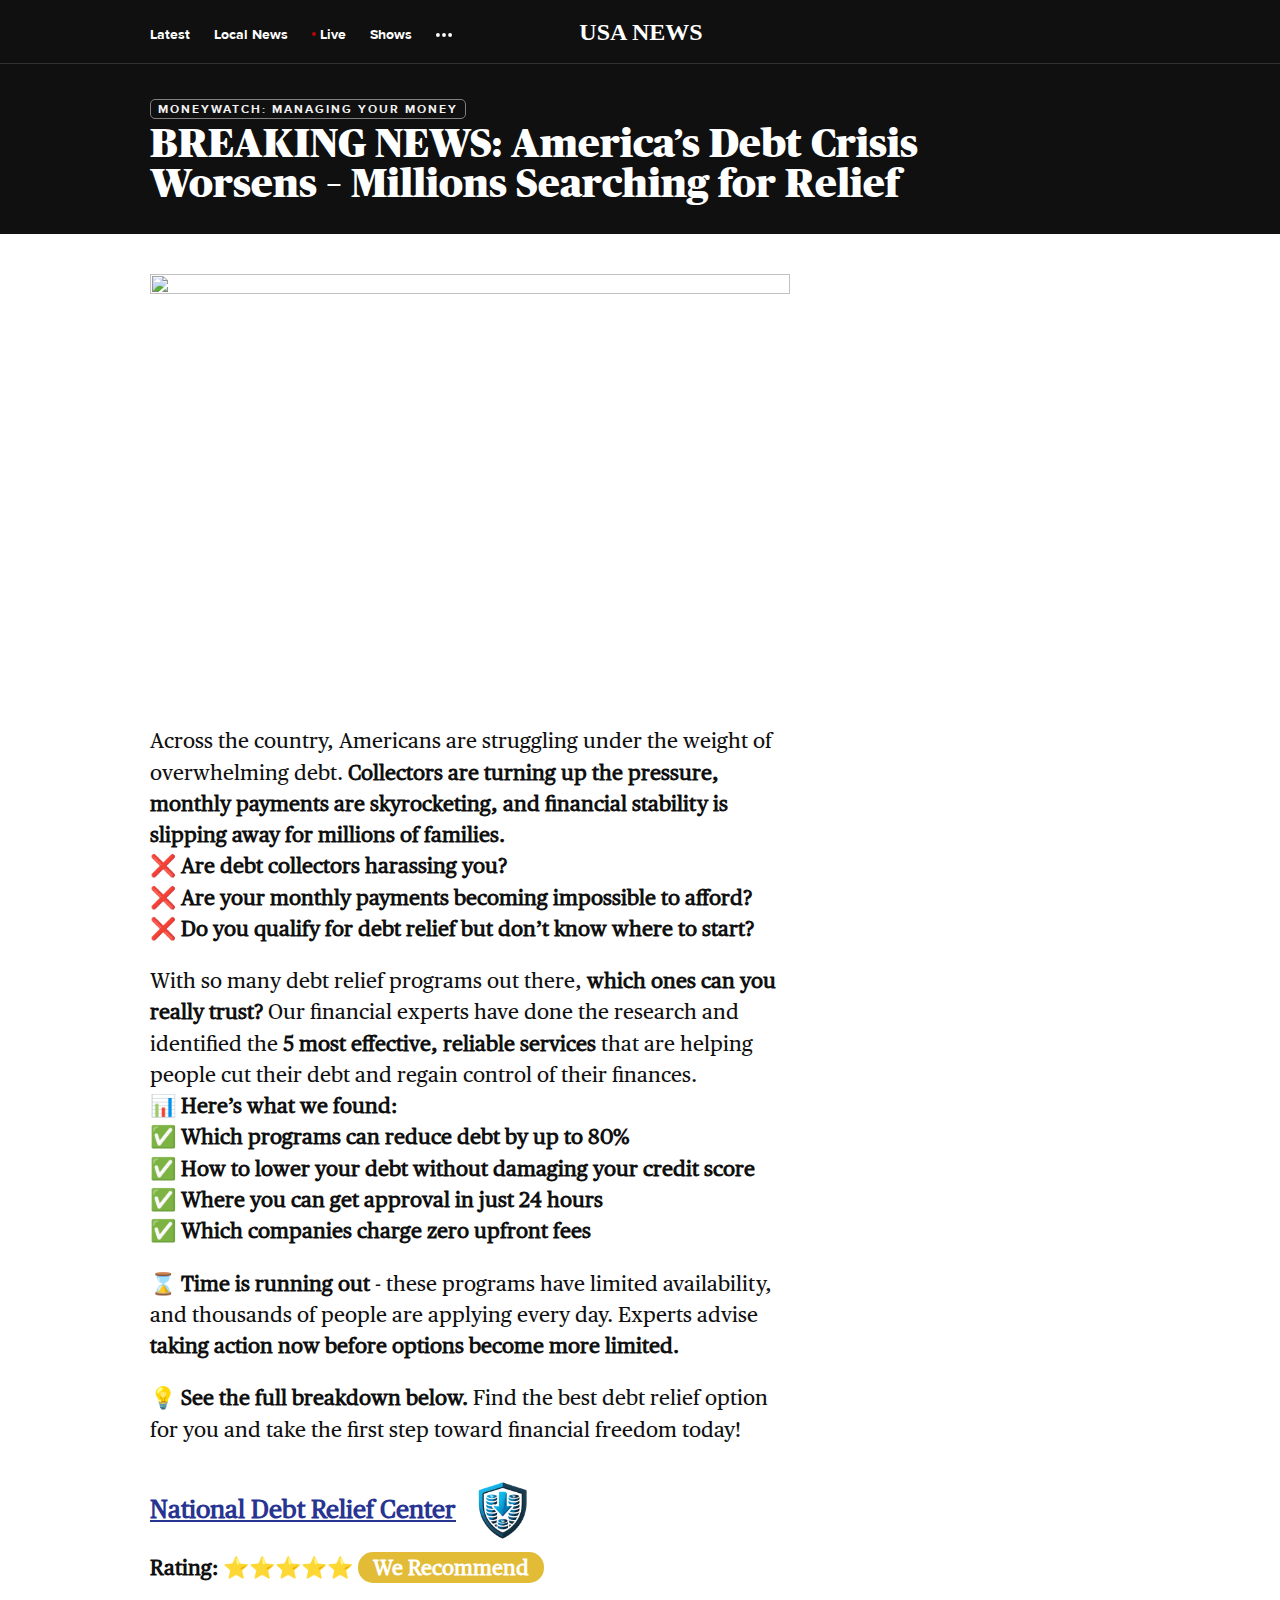
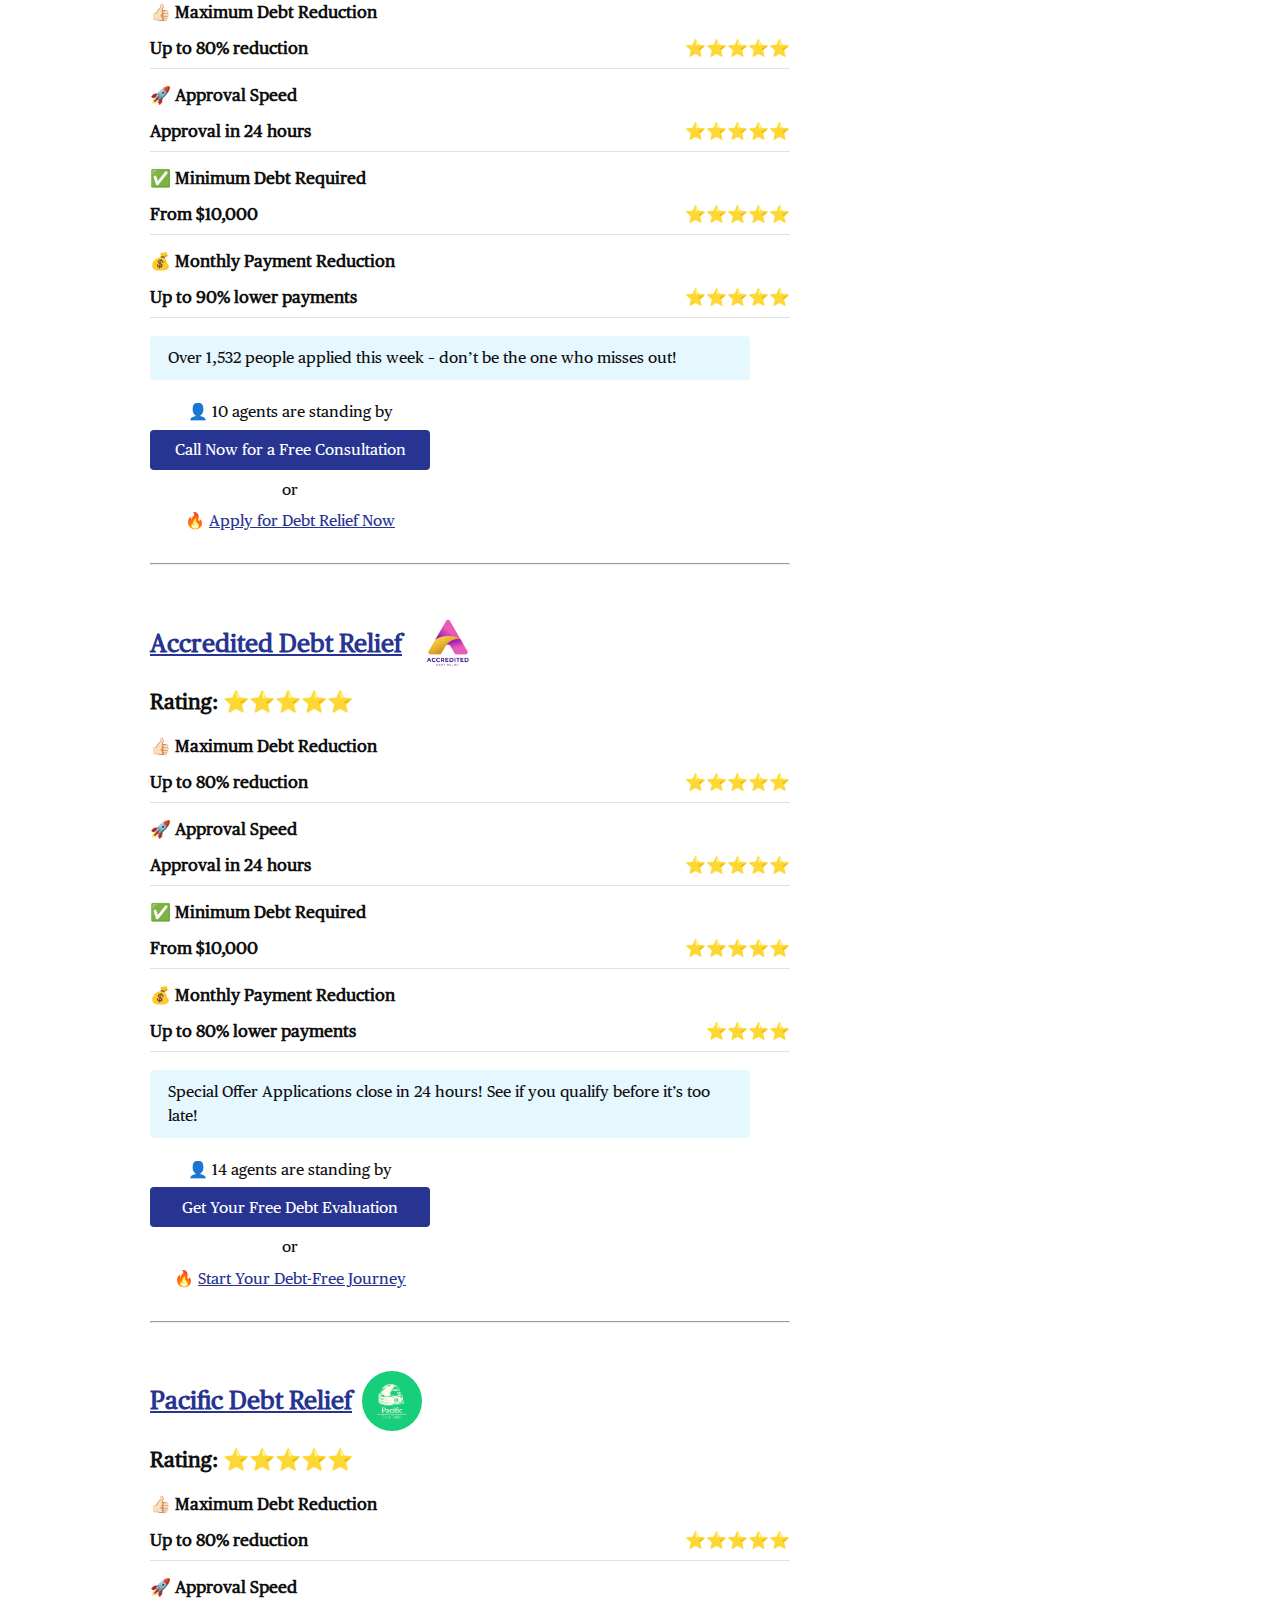
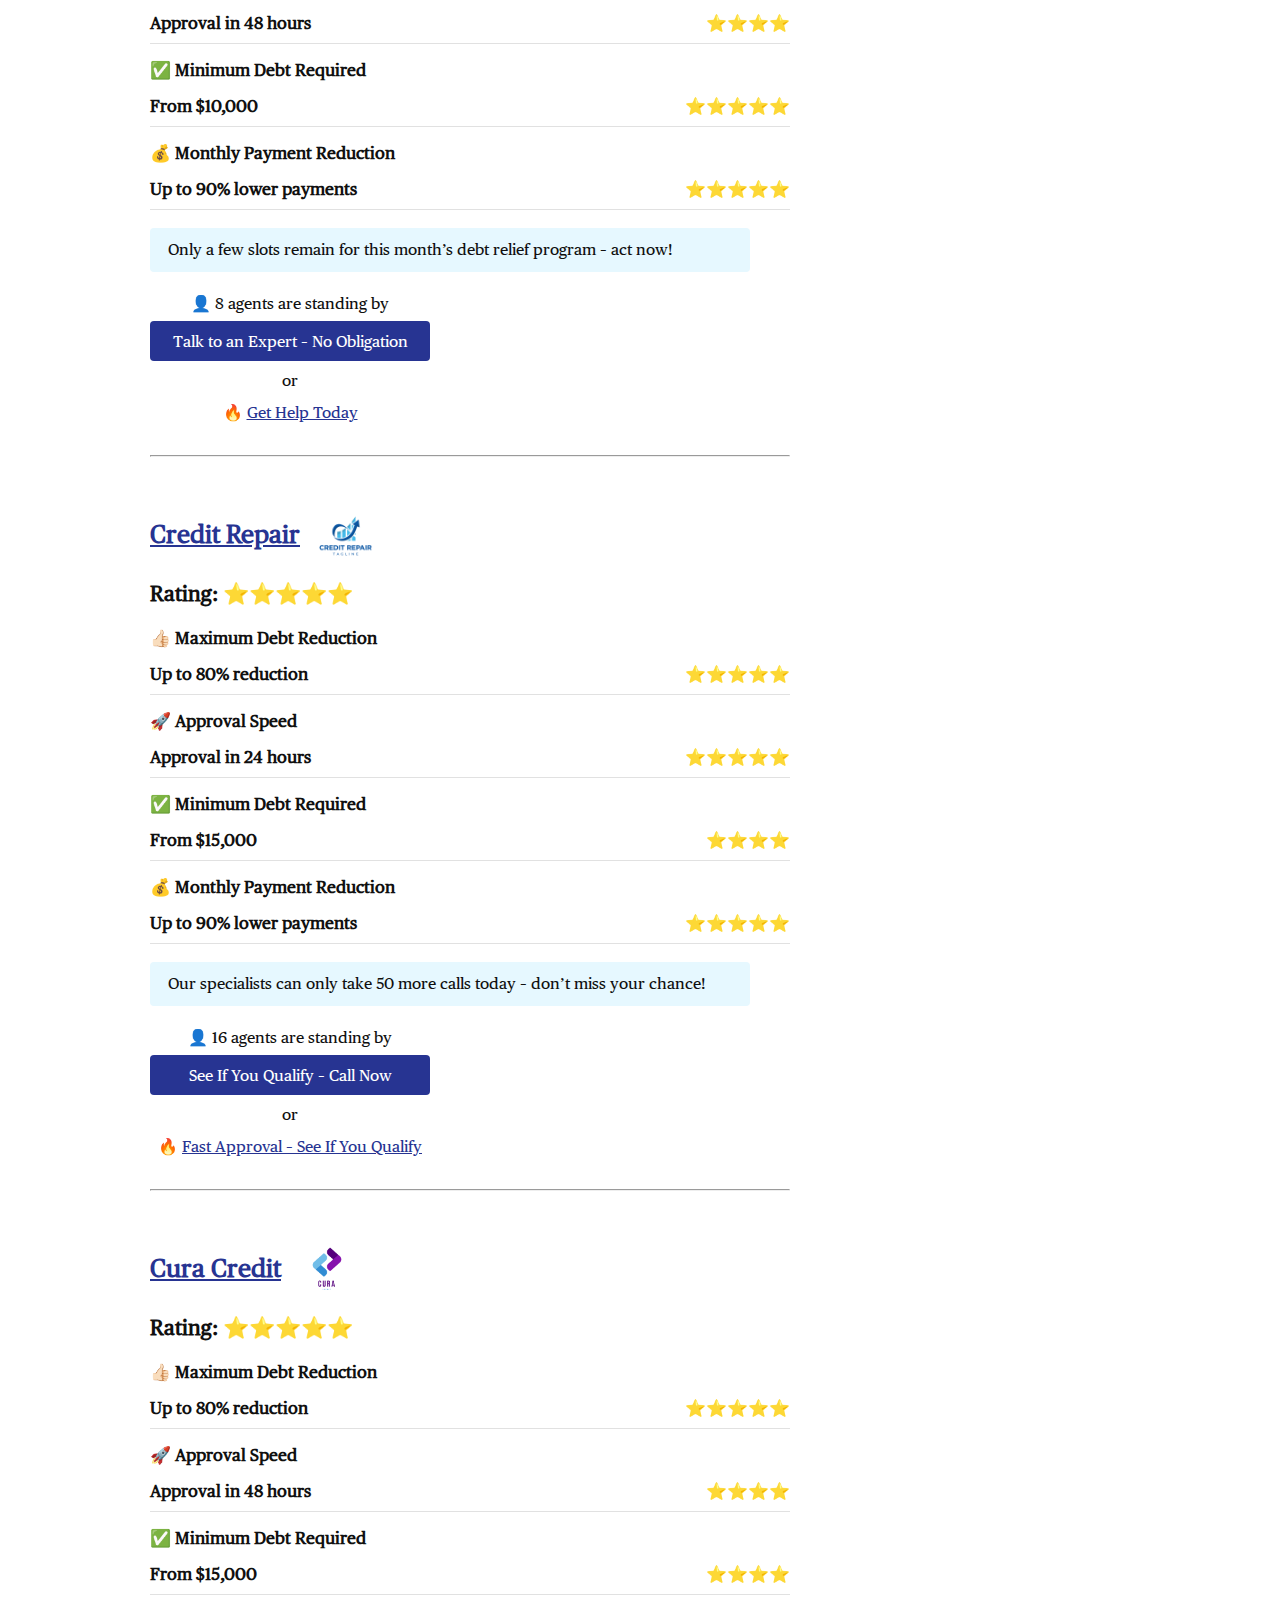
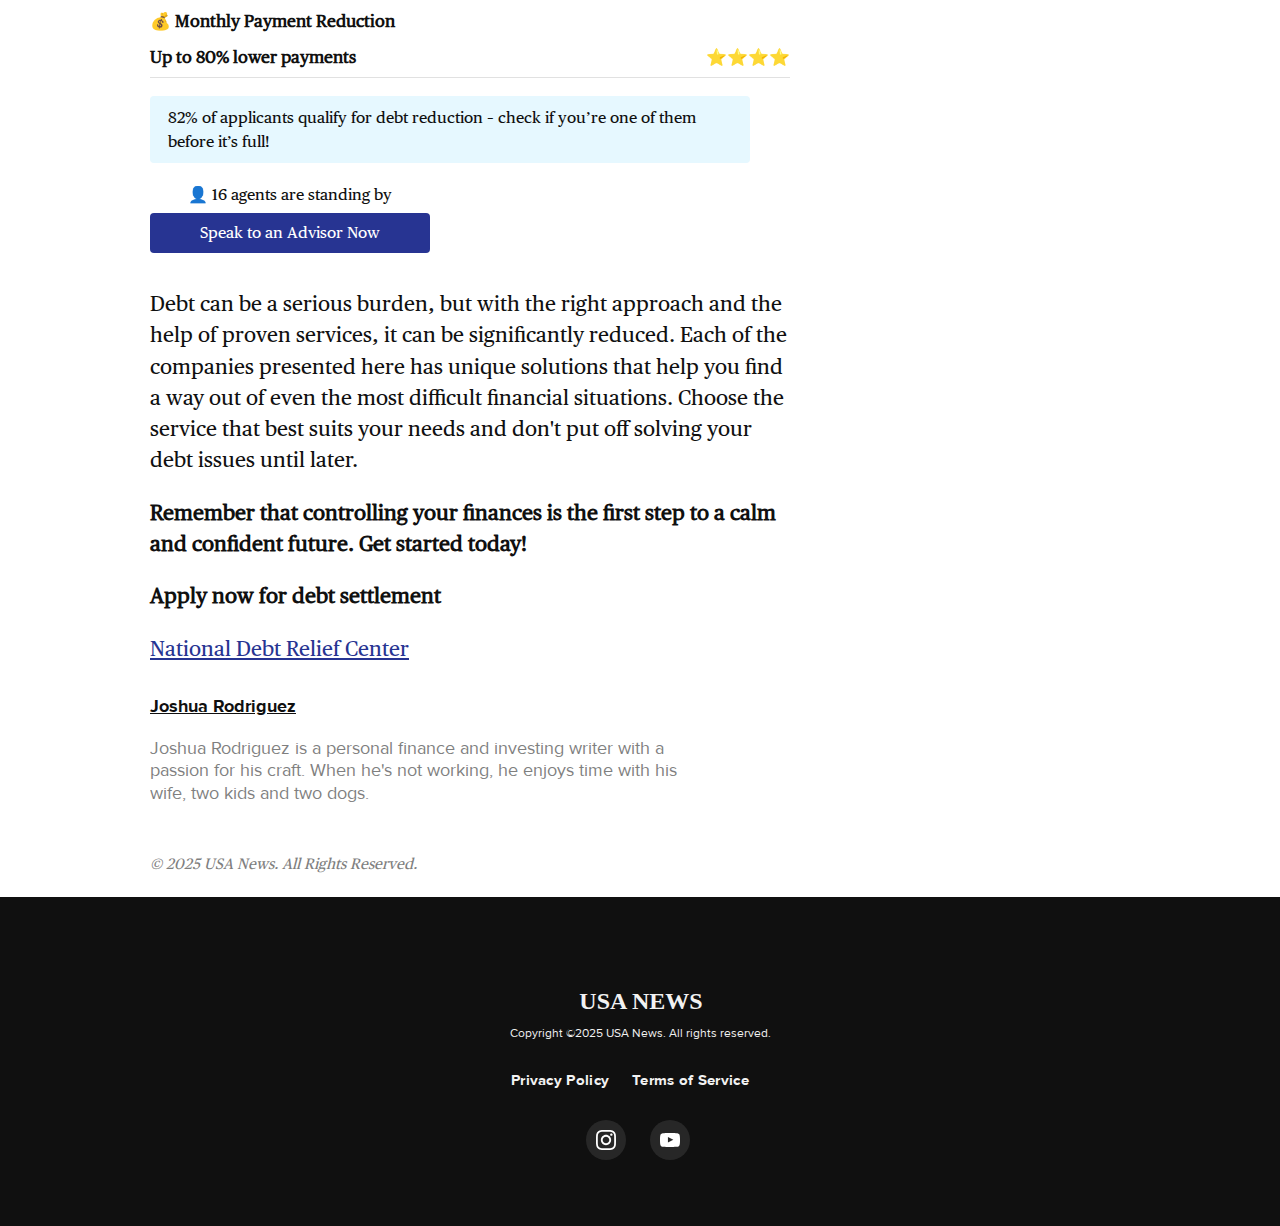
==== commit 367f77f5: "JS tel number test" ====
--- a/index.html
+++ b/index.html
@@ -3,12 +3,14 @@
 <head>
     <meta charset="UTF-8">
     <meta name="viewport" content="width=device-width, initial-scale=1.0">
-    <title>Top 5 services for your financial freedom</title>
+    <title>BREAKING NEWS: America’s Debt Crisis Worsens – Millions Searching for Relief</title>
     <link rel="icon" href="https://www.cbsnews.com/fly/bundles/cbsnewscore/icons/icon-32x32.png?v=e306e7b9fefc168c00baa623d76d1eaf" type="image/x-icon">
     <link rel="stylesheet" href="css/style.css">
     <link rel="stylesheet" href="css/style.min.css">
     <link rel="stylesheet" href="css/fonts.css">
     <link href = "assets/fonts/stylesheet.css" rel = "stylesheet" type = "text/css" />
+
+    <script src="script/faq-list.js"></script>
 
     <script>
 		(function (w,d,s,o,f,js,fjs) { w[o] = w[o] || function () { (w[o].q = w[o].q || []).push(arguments) }; js = d.createElement(s), fjs = d.getElementsByTagName(s)[0]; js.id = o; js.src = f; js.async = 1; fjs.parentNode.insertBefore(js, fjs);}(window, document, 'script', 'mcc', 'https://marketcall.com/js/mc-calltracking.js'));
@@ -77,7 +79,7 @@
                     </a>
                 </div>
                 <h1 class="content-title">
-                    Top 5 services for your financial freedom
+                    BREAKING NEWS: America’s Debt Crisis Worsens – Millions Searching for Relief
                 </h1>
                 
             </div>
@@ -91,130 +93,478 @@
                         </span>
                     </figure>
                     <p>
-                        Debt can be a serious challenge, but modern Debt Relief services help you reduce your debt burden and regain control over your finances. We have collected the top 5 Debt Relief services that help people reduce their debt burden, avoid financial crises, and regain confidence in the future. These services offer professional help, individualized approach and real results so you can live your life again. 
+                        Across the country, Americans are struggling under the weight of overwhelming debt. 
+                        <strong>Collectors are turning up the pressure, monthly payments are skyrocketing, and financial stability is slipping away for millions of families.</strong><br>
+                        <strong>❌ Are debt collectors harassing you?</strong><br>
+                        <strong>❌ Are your monthly payments becoming impossible to afford?
+                        </strong><br>
+                        <strong>❌ Do you qualify for debt relief but don’t know where to start?
+                        </strong>
                     </p>
-
-                    <h2>
-                        5 best Debt Relief services 
-                    </h2>
+                    <p>
+                        With so many debt relief programs out there, <strong>which ones can you really trust?</strong> Our financial experts have done the research and identified the <strong>5 most effective, reliable services</strong> that are helping people cut their debt and regain control of their finances. <br>
+                        <strong>📊 Here’s what we found:</strong><br>
+                        <strong>✅ Which programs can reduce debt by up to 80%</strong><br>
+                        <strong>✅ How to lower your debt without damaging your credit score</strong><br>
+                        <strong>✅ Where you can get approval in just 24 hours</strong><br>
+                        <strong>✅ Which companies charge zero upfront fees
+                        </strong>
+                    </p>
+                    <p>
+                        <strong>⌛ Time is running out</strong> - these programs have limited availability, and thousands of people are applying every day. Experts advise <strong>taking action now before options become more limited.</strong>
+                    </p>
+                    <p>
+                        <strong>💡 See the full breakdown below.</strong> Find the best debt relief option for you and take the first step toward financial freedom today!
+                    </p>
+
                     <div class="service-title-container">
+                        <h3>
+                            <a href="https://debtsreliefus.com/"> National Debt Relief Center</a>
+                        </h3>
                         <img src="images/National Debt Relief.png" alt="">
+                    </div>
+                    <p class="rating-text"><strong>Rating: ⭐⭐⭐⭐⭐</strong> <span class="recommend-text">We Recommend</span></p>
+                    <div class="comparison-table">
+                        <div class="table-item">
+                            <p class="question">
+                                👍🏻 Maximum Debt Reduction
+                                <img src="images/info-icon.png" alt="">
+                            </p>
+                            <p class="table-caption answer">
+                                How much of the total debt can potentially be reduced?
+                            </p>
+                            <div class="question-score">
+                               <p>
+                                    Up to 80% reduction 
+                                </p> 
+                                <p>⭐⭐⭐⭐⭐️</p>
+                            </div>
+                            
+                        </div>
+                        <div class="table-item">
+                            <p class="question">
+                                🚀 Approval Speed
+                                <img src="images/info-icon.png" alt="">
+                            </p>
+                            <p class="table-caption answer">
+                                How fast can the service approve a debt relief plan?
+                            </p>
+                            <div class="question-score">
+                                <p>
+                                    Approval in 24 hours 
+                                 </p> 
+                                 <p>⭐⭐⭐⭐⭐️</p>
+                             </div>
+                        </div>
+                        <div class="table-item">
+                            <p class="question">
+                                ✅ Minimum Debt Required
+                                <img src="images/info-icon.png" alt="">
+                            </p>
+                            <p class="table-caption answer">
+                                What’s the minimum amount of debt needed to qualify?
+                            </p>
+                            <div class="question-score">
+                                <p>
+                                    From $10,000 
+                                 </p> 
+                                 <p>⭐⭐⭐⭐⭐️</p>
+                             </div>
+                        </div>
+                        <div class="table-item">
+                            <p class="question">
+                                💰 Monthly Payment Reduction
+                                <img src="images/info-icon.png" alt="">
+                            </p>
+                            <p class="table-caption answer">
+                                By how much can monthly payments be lowered?
+                            </p>
+                            <div class="question-score">
+                                <p>
+                                    Up to 90% lower payments 
+                                 </p> 
+                                 <p>⭐⭐⭐⭐⭐️</p>
+                             </div>
+                        </div>
+                    </div>
+                    <div class="fomo-card">
+                        <div class="fomo-card-container">
+                            <img src="images/info.svg" alt="">
+                            <p>
+                                Over 1,532 people applied this week – don’t be the one who misses out!
+                            </p>
+                        </div>
+                    </div>
+                    <div class="buttons-container">
+                        <p class="prebutton-text">
+                            👤 10 agents are standing by
+                        </p>
+                        <a href="tel:+1(888) 217-3304" class="tel-number">Call Now for a Free Consultation</a>
+                        <p class="or-text">or</p>
+                        <a href="https://debtsreliefus.com/" class="website-link">
+                            🔥 <span class="underline">Apply for Debt Relief Now</span> 
+                        </a>
+                    </div>
+                    
+                    <hr>
+
+                    <div class="service-title-container">
                         <h3>
-                            1. <a href="https://debtsreliefus.com/"> National Debt Relief Center</a>
+                            <a href="https://skillunits.github.io/debt-inframe/"> Accredited Debt Relief</a>
                         </h3>
-                    </div>
-                    <p><strong>Rating: ★★★★★ (5/5)</strong></p>
-                    <p>
-                        This service specializes in negotiating with creditors to reduce your debts by up to 50%. They offer professional help that has helped thousands of clients regain financial stability.
-                    </p>
-                    <p><b>Pros:</b></p>
-                    <ol>
-                        <li>Reduces debts by up to 50%.</li>
-                        <li>Transparent terms of cooperation.</li>
-                        <li>Professional team of consultants.</li>
-                        <li>Available service throughout the country.</li>
-                    </ol>
-                    <p><b>Cons:</b></p>
-                    <ol>
-                        <li>Requires a minimum debt of $15,000.</li>
-                    </ol>
-                    <a href="https://debtsreliefus.com/" class="tel-number">Visit My Site</a>
+                        <img src="images/Accredited Debt Relief.png" alt="">
+                    </div>
+                    <p class="rating-text"><strong>Rating: ⭐⭐⭐⭐⭐</strong></p>
+                    <div class="comparison-table">
+                        <div class="table-item">
+                            <p class="question">
+                                👍🏻 Maximum Debt Reduction
+                                <img src="images/info-icon.png" alt="">
+                            </p>
+                            <p class="table-caption answer">
+                                How much of the total debt can potentially be reduced?
+                            </p>
+                            <div class="question-score">
+                               <p>
+                                    Up to 80% reduction 
+                                </p> 
+                                <p>⭐⭐⭐⭐⭐️</p>
+                            </div>
+                            
+                        </div>
+                        <div class="table-item">
+                            <p class="question">
+                                🚀 Approval Speed
+                                <img src="images/info-icon.png" alt="">
+                            </p>
+                            <p class="table-caption answer">
+                                How fast can the service approve a debt relief plan?
+                            </p>
+                            <div class="question-score">
+                                <p>
+                                    Approval in 24 hours 
+                                 </p> 
+                                 <p>⭐⭐⭐⭐⭐️</p>
+                             </div>
+                        </div>
+                        <div class="table-item">
+                            <p class="question">
+                                ✅ Minimum Debt Required
+                                <img src="images/info-icon.png" alt="">
+                            </p>
+                            <p class="table-caption answer">
+                                What’s the minimum amount of debt needed to qualify?
+                            </p>
+                            <div class="question-score">
+                                <p>
+                                    From $10,000 
+                                 </p> 
+                                 <p>⭐⭐⭐⭐⭐️</p>
+                             </div>
+                        </div>
+                        <div class="table-item">
+                            <p class="question">
+                                💰 Monthly Payment Reduction
+                                <img src="images/info-icon.png" alt="">
+                            </p>
+                            <p class="table-caption answer">
+                                By how much can monthly payments be lowered?
+                            </p>
+                            <div class="question-score">
+                                <p>
+                                    Up to 80% lower payments 
+                                 </p> 
+                                 <p>⭐⭐⭐⭐️</p>
+                             </div>
+                        </div>
+                    </div>
+                    <div class="fomo-card">
+                        <div class="fomo-card-container">
+                            <img src="images/info.svg" alt="">
+                            <p>
+                                Special Offer Applications close in 24 hours! See if you qualify before it’s too late!
+                            </p>
+                        </div>
+                    </div>
+                    <div class="buttons-container">
+                        <p class="prebutton-text">
+                            👤 14 agents are standing by
+                        </p>
+                        <a href="tel:+1(888) 217-3304" class="tel-number">Get Your Free Debt Evaluation</a>
+                        <p class="or-text">or</p>
+                        <a href="https://skillunits.github.io/debt-inframe/" class="website-link">
+                            🔥 <span class="underline">Start Your Debt-Free Journey</span> 
+                        </a>
+                    </div>
+
                     <hr>
 
                     <div class="service-title-container">
-                        <img src="images/Accredited Debt Relief.png" alt="">
                         <h3>
-                            2. <a href="https://skillunits.github.io/debt-inframe/"> Accredited Debt Relief</a>
+                            <a href="https://skillunits.github.io/trust-landing-senior/"> Pacific Debt Relief</a>
+                        </h3>           
+                        <img src="images/Pacific Debt Relief.png" alt="" style="border-radius: 50%; width: 60px;">
+                    </div>
+                    <p class="rating-text"><strong>Rating: ⭐⭐⭐⭐⭐</strong></p>
+                    <div class="comparison-table">
+                        <div class="table-item">
+                            <p class="question">
+                                👍🏻 Maximum Debt Reduction
+                                <img src="images/info-icon.png" alt="">
+                            </p>
+                            <p class="table-caption answer">
+                                How much of the total debt can potentially be reduced?
+                            </p>
+                            <div class="question-score">
+                               <p>
+                                    Up to 80% reduction 
+                                </p> 
+                                <p>⭐⭐⭐⭐⭐️</p>
+                            </div>
+                            
+                        </div>
+                        <div class="table-item">
+                            <p class="question">
+                                🚀 Approval Speed
+                                <img src="images/info-icon.png" alt="">
+                            </p>
+                            <p class="table-caption answer">
+                                How fast can the service approve a debt relief plan?
+                            </p>
+                            <div class="question-score">
+                                <p>
+                                    Approval in 48 hours 
+                                 </p> 
+                                 <p>⭐⭐⭐⭐</p>
+                             </div>
+                        </div>
+                        <div class="table-item">
+                            <p class="question">
+                                ✅ Minimum Debt Required
+                                <img src="images/info-icon.png" alt="">
+                            </p>
+                            <p class="table-caption answer">
+                                What’s the minimum amount of debt needed to qualify?
+                            </p>
+                            <div class="question-score">
+                                <p>
+                                    From $10,000 
+                                 </p> 
+                                 <p>⭐⭐⭐⭐⭐️</p>
+                             </div>
+                        </div>
+                        <div class="table-item">
+                            <p class="question">
+                                💰 Monthly Payment Reduction
+                                <img src="images/info-icon.png" alt="">
+                            </p>
+                            <p class="table-caption answer">
+                                By how much can monthly payments be lowered?
+                            </p>
+                            <div class="question-score">
+                                <p>
+                                    Up to 90% lower payments 
+                                 </p> 
+                                 <p>⭐⭐⭐⭐⭐️</p>
+                             </div>
+                        </div>
+                    </div>
+                    <div class="fomo-card">
+                        <div class="fomo-card-container">
+                            <img src="images/info.svg" alt="">
+                            <p>
+                                Only a few slots remain for this month’s debt relief program – act now!
+                            </p>
+                        </div>
+                    </div>
+                    <div class="buttons-container">
+                        <p class="prebutton-text">
+                            👤 8 agents are standing by
+                        </p>
+                        <a href="tel:+1(888) 217-3304" class="tel-number">Talk to an Expert – No Obligation</a>
+                        <p class="or-text">or</p>
+                        <a href="https://skillunits.github.io/trust-landing-senior/" class="website-link">
+                            🔥 <span class="underline">Get Help Today</span> 
+                        </a>
+                    </div>
+
+                    <hr>
+
+                    <div class="service-title-container">
+                        <h3>
+                            <a href="https://skillunits.github.io/trust-landing/"> Credit Repair</a>
                         </h3>
-                    </div>
-                    <p><strong>Rating: ★★★★★ (4.9/5)</strong></p>
-                    <p>
-                        This platform offers a wide range of debt settlement services while maintaining your credit rating. Their team of professionals works with different types of debts, providing customers with fast and effective solutions. 
-                    </p>
-                    <p><b>Pros:</b></p>
-                    <ol>
-                        <li>Individual approach to each client.</li>
-                        <li>Service for debts from $10,000.</li>
-                        <li>Access to a free consultation.</li>
-                        <li>Well-established customer support.</li>
-                    </ol>
-                    <p><b>Cons:</b></p>
-                    <ol>
-                        <li>May take up to 1 years to fully settle debts.</li>
-                    </ol>
-                    <a href="https://skillunits.github.io/debt-inframe/" class="tel-number">Visit My Site</a>
+                        <img src="images/Credit repair.png" alt="">
+                    </div>
+                    <p class="rating-text"><strong>Rating: ⭐⭐⭐⭐⭐</strong></p>
+                    <div class="comparison-table">
+                        <div class="table-item">
+                            <p class="question">
+                                👍🏻 Maximum Debt Reduction
+                                <img src="images/info-icon.png" alt="">
+                            </p>
+                            <p class="table-caption answer">
+                                How much of the total debt can potentially be reduced?
+                            </p>
+                            <div class="question-score">
+                               <p>
+                                    Up to 80% reduction 
+                                </p> 
+                                <p>⭐⭐⭐⭐⭐️</p>
+                            </div>
+                            
+                        </div>
+                        <div class="table-item">
+                            <p class="question">
+                                🚀 Approval Speed
+                                <img src="images/info-icon.png" alt="">
+                            </p>
+                            <p class="table-caption answer">
+                                How fast can the service approve a debt relief plan?
+                            </p>
+                            <div class="question-score">
+                                <p>
+                                    Approval in 24 hours 
+                                 </p> 
+                                 <p>⭐⭐⭐⭐⭐️</p>
+                             </div>
+                        </div>
+                        <div class="table-item">
+                            <p class="question">
+                                ✅ Minimum Debt Required
+                                <img src="images/info-icon.png" alt="">
+                            </p>
+                            <p class="table-caption answer">
+                                What’s the minimum amount of debt needed to qualify?
+                            </p>
+                            <div class="question-score">
+                                <p>
+                                    From $15,000 
+                                 </p> 
+                                 <p>⭐⭐⭐⭐</p>
+                             </div>
+                        </div>
+                        <div class="table-item">
+                            <p class="question">
+                                💰 Monthly Payment Reduction
+                                <img src="images/info-icon.png" alt="">
+                            </p>
+                            <p class="table-caption answer">
+                                By how much can monthly payments be lowered?
+                            </p>
+                            <div class="question-score">
+                                <p>
+                                    Up to 90% lower payments 
+                                 </p> 
+                                 <p>⭐⭐⭐⭐⭐️</p>
+                             </div>
+                        </div>
+                    </div>
+                    <div class="fomo-card">
+                        <div class="fomo-card-container">
+                            <img src="images/info.svg" alt="">
+                            <p>
+                                Our specialists can only take 50 more calls today – don’t miss your chance!
+                            </p>
+                        </div>
+                    </div>
+                    <div class="buttons-container">
+                        <p class="prebutton-text">
+                            👤 16 agents are standing by
+                        </p>
+                        <a href="tel:+1(888) 217-3304" class="tel-number">See If You Qualify – Call Now</a>
+                        <p class="or-text">or</p>
+                        <a href="https://skillunits.github.io/trust-landing/" class="website-link">
+                            🔥 <span class="underline">Fast Approval – See If You Qualify</span> 
+                        </a>
+                    </div>
+
                     <hr>
 
                     <div class="service-title-container">
-                        <img src="images/Pacific Debt Relief.png" alt="">
                         <h3>
-                            3. <a href="https://skillunits.github.io/trust-landing-senior/"> Pacific Debt Relief</a>
+                            <a href="" onclick="window.open('tel:+1(888) 217-3304');"> Cura Credit</a>
                         </h3>
-                    </div>
-                    <p><strong>Rating: ★★★★★ (4.8/5)</strong></p>
-                    <p>
-                        Specializes in working with clients looking for affordable debt relief solutions. Their services include free consultations and low fees, making them an ideal choice for people with different financial situations.
-                    </p>
-                    <p><b>Pros:</b></p>
-                    <ol>
-                        <li>Specializes in negotiations with creditors.</li>
-                        <li>Help with debts starting at $10,000.</li>
-                        <li>Special offer for seniors and veterans.</li>
-                        <li>Free consultations.</li>
-                    </ol>
-                    <p><b>Cons:</b></p>
-                    <ol>
-                        <li>Limited options for rural residents.</li>
-                    </ol>
-                    <a href="https://skillunits.github.io/trust-landing-senior/" class="tel-number">Visit My Site</a>
-                    <hr>
-
-                    <div class="service-title-container">
-                        <img src="images/Credit repair.png" alt="">
-                        <h3>
-                            4. <a href="https://skillunits.github.io/trust-landing/"> Credit Repair</a>
-                        </h3>
-                    </div>
-                    <p><strong>Rating: ★★★★★ (4.6/5)</strong></p>
-                    <p>
-                        This service offers transparent conditions without hidden fees. They guarantee an individual approach, helping customers find a way out of financial difficulties.
-                    </p>
-                    <p><b>Pros:</b></p>
-                    <ol>
-                        <li>Highest qualification rate.</li>
-                        <li>Guaranteed customer satisfaction.</li>
-                        <li>Customized solutions for complex debts.</li>
-                        <li>High efficiency in negotiations with creditors.</li>
-                    </ol>
-                    <p><b>Cons:</b></p>
-                    <ol>
-                        <li>Longer process compared to other services.</li>
-                    </ol>
-                    <a href="https://skillunits.github.io/trust-landing/" class="tel-number">Visit My Site</a>
-                    <hr>
-
-                    <div class="service-title-container">
                         <img src="images/Cura Credit.png" alt="">
-                        <h3>
-                            5. <a href="tel:+1(888) 217-3304"> Cura Credit</a>
-                        </h3>
-                    </div>
-                    <p><strong>Rating: ★★★★★ (4.5/5)</strong></p>
-                    <p>
-                        This company focuses on helping with medical and credit debts. They offer flexible terms of cooperation, which allows them to effectively solve clients' financial problems.
-                    </p>
-                    <p><b>Pros:</b></p>
-                    <ol>
-                        <li>Helps with medical and credit debts.</li>
-                        <li>Debt in a single call.</li>
-                        <li>Flexible payment schedule.</li>
-                        <li>Professionals with many years of experience.</li>
-                    </ol>
-                    <p><b>Cons:</b></p>
-                    <ol>
-                        <li>Limited support for customers with small debts.</li>
-                    </ol>
-                    <a href="tel:+1(888) 217-3304" class="tel-number">Phone: +1(888) 217-3304</a>
+                    </div>
+                    <p class="rating-text"><strong>Rating: ⭐⭐⭐⭐⭐</strong></p>
+                    <div class="comparison-table">
+                        <div class="table-item">
+                            <p class="question">
+                                👍🏻 Maximum Debt Reduction
+                                <img src="images/info-icon.png" alt="">
+                            </p>
+                            <p class="table-caption answer">
+                                How much of the total debt can potentially be reduced?
+                            </p>
+                            <div class="question-score">
+                               <p>
+                                    Up to 80% reduction 
+                                </p> 
+                                <p>⭐⭐⭐⭐⭐️</p>
+                            </div>
+                            
+                        </div>
+                        <div class="table-item">
+                            <p class="question">
+                                🚀 Approval Speed
+                                <img src="images/info-icon.png" alt="">
+                            </p>
+                            <p class="table-caption answer">
+                                How fast can the service approve a debt relief plan?
+                            </p>
+                            <div class="question-score">
+                                <p>
+                                    Approval in 48 hours 
+                                 </p> 
+                                 <p>⭐⭐⭐⭐</p>
+                             </div>
+                        </div>
+                        <div class="table-item">
+                            <p class="question">
+                                ✅ Minimum Debt Required
+                                <img src="images/info-icon.png" alt="">
+                            </p>
+                            <p class="table-caption answer">
+                                What’s the minimum amount of debt needed to qualify?
+                            </p>
+                            <div class="question-score">
+                                <p>
+                                    From $15,000 
+                                 </p> 
+                                 <p>⭐⭐⭐⭐</p>
+                             </div>
+                        </div>
+                        <div class="table-item">
+                            <p class="question">
+                                💰 Monthly Payment Reduction
+                                <img src="images/info-icon.png" alt="">
+                            </p>
+                            <p class="table-caption answer">
+                                By how much can monthly payments be lowered?
+                            </p>
+                            <div class="question-score">
+                                <p>
+                                    Up to 80% lower payments 
+                                 </p> 
+                                 <p>⭐⭐⭐⭐</p>
+                             </div>
+                        </div>
+                    </div>
+                    <div class="fomo-card">
+                        <div class="fomo-card-container">
+                            <img src="images/info.svg" alt="">
+                            <p>
+                                82% of applicants qualify for debt reduction – check if you’re one of them before it’s full!
+                            </p>
+                        </div>
+                    </div>
+                    <div class="buttons-container">
+                        <p class="prebutton-text">
+                            👤 16 agents are standing by
+                        </p>
+                        <a href="tel:+1(888) 217-3304" class="tel-number">Speak to an Advisor Now</a>
+                    </div>
 
                     <p style="margin-top: 35px;">
                         Debt can be a serious burden, but with the right approach and the help of proven services, it can be significantly reduced. Each of the companies presented here has unique solutions that help you find a way out of even the most difficult financial situations. Choose the service that best suits your needs and don't put off solving your debt issues until later.
--- a/css/style.css
+++ b/css/style.css
@@ -46,7 +46,7 @@
     grid-template-columns: repeat(3, 1fr);
     place-items: center;
     width: 100%;
-    margin: auto;
+    margin: 0 auto;
     max-width: 1320px;
 }
 .nav-container {
@@ -112,15 +112,26 @@
     width: 16px;
     fill: currentColor;
 }
+.logo-container {
+    margin: 0 auto;
+}
 .logo-icon-link {
     color: inherit;
     display: flex;
     font-weight: inherit;
     fill: currentColor;
+    align-items: center;
+}
+.logo-text {
+    font-family: 'TT Norms Pro';
+    font-size: 24px;
+    font-weight: 600;
+    margin-left: 2px;
+    line-height: 0;
 }
 .logo-icon {
     height: 20px;
-    max-width: 170px;
+    max-width: 40px;
 }
 .search-container {
     display: flex;
@@ -222,7 +233,6 @@
 }
 .article-header {
     max-width: 1320px;
-    min-height: 370px;
     display: flex;
     flex-direction: column;
     text-align: left;
@@ -268,8 +278,6 @@
     border: 1px solid #F2F2F2;
 }
 .content-title {
-    padding: 0 40px 20px 0;
-    margin-bottom: 25px;
     font-family: "Publico Headline",serif;
     line-height: 1;
     font-weight: 900;
@@ -499,6 +507,13 @@
     font-style: italic;
     color: #7F7F7F;
 }
+.article-link {
+    color: #273492;
+    text-decoration: underline;
+}
+hr {
+    margin-top: 30px;
+}
 
 .footer {
     padding: 80px 20px 50px;
@@ -512,6 +527,11 @@
     margin-right: auto;
     text-align: center;
 }
+.footer .logo-icon-link {
+    display: flex;
+    align-items: center;
+    justify-content: center;
+}
 .footer-logo-icon {
     width: 150px;
     fill: currentColor;
@@ -583,15 +603,120 @@
 }
 .service-title-container img {
     width: 72px;
-    margin-right: 10px;
+    margin-left: 10px;
 }
 .service-title-container a {
     text-decoration: underline;
-    color: #0000EE;
-}
-.tel-number {
-    background-color: #0000EE;
+    color: #273492;
+}
+
+.recommend-text {
     color: #fff;
-    padding: 5px 10px;
-    border-radius: 12px;
+    font-weight: 700;
+    background-color: #e2bc37;
+    padding: 3px 15px;
+    border-radius: 15px;
+}
+
+.table-item {
+    margin-top: 18px;
+    margin-bottom: 18px;
+    padding-bottom: 12px;
+    border-bottom: 1px solid rgba(225, 225, 225, 1);
+    cursor: pointer;
+}
+.table-item p {
+    font-size: 1.05rem;
+    font-weight: 600;
+    line-height: 16px;
+    margin: 0;
+}
+.table-item .table-caption {
+    font-size: 1rem;
+    font-weight: 400;
+    margin: 8px 0 12px;
+    color: rgba(134, 134, 134, 1);
+    max-height: 0;
+    overflow: hidden;
+    opacity: 0;
+    transition: max-height 1s ease, opacity 0.7s ease;
+}
+.table-caption.visible {
+    opacity: 1;
+    max-height: 100vh;
+    padding-bottom: 12px;
+}
+.table-caption.hiding {
+    max-height: 0;
+    padding: 0;
+    transition: max-height 0.1s ease, opacity 0.1s ease, padding 0.3s ease;
+}
+.question {
+    display: flex;
+    align-items: center;
+}
+.question img {
+    width: 18px;
+    margin-left: 3px;
+}
+
+.fomo-card {
+    max-width: 600px;
+    width: 100%;
+    height: fit-content;
+    background-color: rgba(230, 248, 255, 1);
+    border-radius: 4px;
+    margin-bottom: 20px;
+}
+.fomo-card-container {
+    padding: 10px;
+    display: flex;
+    flex-direction: row;
+    align-items: center;
+    gap: 8px;
+}
+.fomo-card-container p {
+    font-size: 1rem;
+    margin: 0;
+}
+.buttons-container {
+    display: flex;
+    flex-direction: column;
+    align-items: center;
+    max-width: 280px;
+}
+.buttons-container .prebutton-text {
+    font-size: 1rem;
+    margin: 0;
+}
+.buttons-container .tel-number {
+    width: 100%;
+    height: 35px;
+    font-size: 1rem;
+    border-radius: 4px;
+    background-color: #273492;
+    display: flex;
+    justify-content: center;
+    align-items: center;
+    color: #fff;
+    padding: 20px 0;
+    margin-top: 6px;
+}
+.buttons-container .or-text {
+    font-size: 1rem;
+    margin: 8px 0 0;
+}
+.buttons-container .website-link {
+    font-size: 1rem;
+    margin-top: 8px;
+    color: rgba(39, 52, 146, 1);
+}
+.buttons-container .website-link .underline {
+    color: rgba(39, 52, 146, 1);
+    text-decoration: underline;
+}
+.question-score {
+    display: flex;
+    flex-direction: row;
+    justify-content: space-between;
 }--- a/css/style.min.css
+++ b/css/style.min.css
@@ -29,6 +29,8 @@
     }
     .nav-wrapper {
         margin: auto 16px;
+        display: flex;
+        justify-content: center;
     }
     .nav-container {
         display: none;
@@ -117,7 +119,7 @@
 
 @media screen and (max-width: 767px) {
     body {
-        font-size: 1.19rem;
+        font-size: 1.1rem;
     }
     .nav-wrapper {
         margin: auto 0;
@@ -182,4 +184,48 @@
         white-space: nowrap;
         text-overflow: ellipsis
     }
+    .recommend-text {
+        font-size: 0.7rem;
+    }
+    .service-title-container {
+        display: flex;
+        flex-direction: row;
+        align-items: center;
+        justify-content: space-between;
+    }
+    .service-title-container h3 {
+        font-size: 1.1rem;
+    }
+    .service-title-container:not(:first-of-type) {
+        margin-top: 10px;
+    }
+
+    .buttons-container {
+        margin: 0 auto;
+    }
+
+    .rating-text {
+        font-size: 0.95rem;
+    }
+    .table-item p {
+        font-size: 0.95rem;
+    }
+    .table-item .table-caption {
+        font-size: 0.9rem;
+    }
+    .fomo-card-container p {
+        font-size: 0.9rem;
+        margin: 0;
+    }
+    .buttons-container .prebutton-text {
+        font-size: 0.9rem;
+        margin: 0;
+    }
+    .buttons-container {
+        max-width: 100%;
+    }
+    .buttons-container .tel-number {
+        max-width: 280px;
+        font-size: 0.9rem;
+    }
 }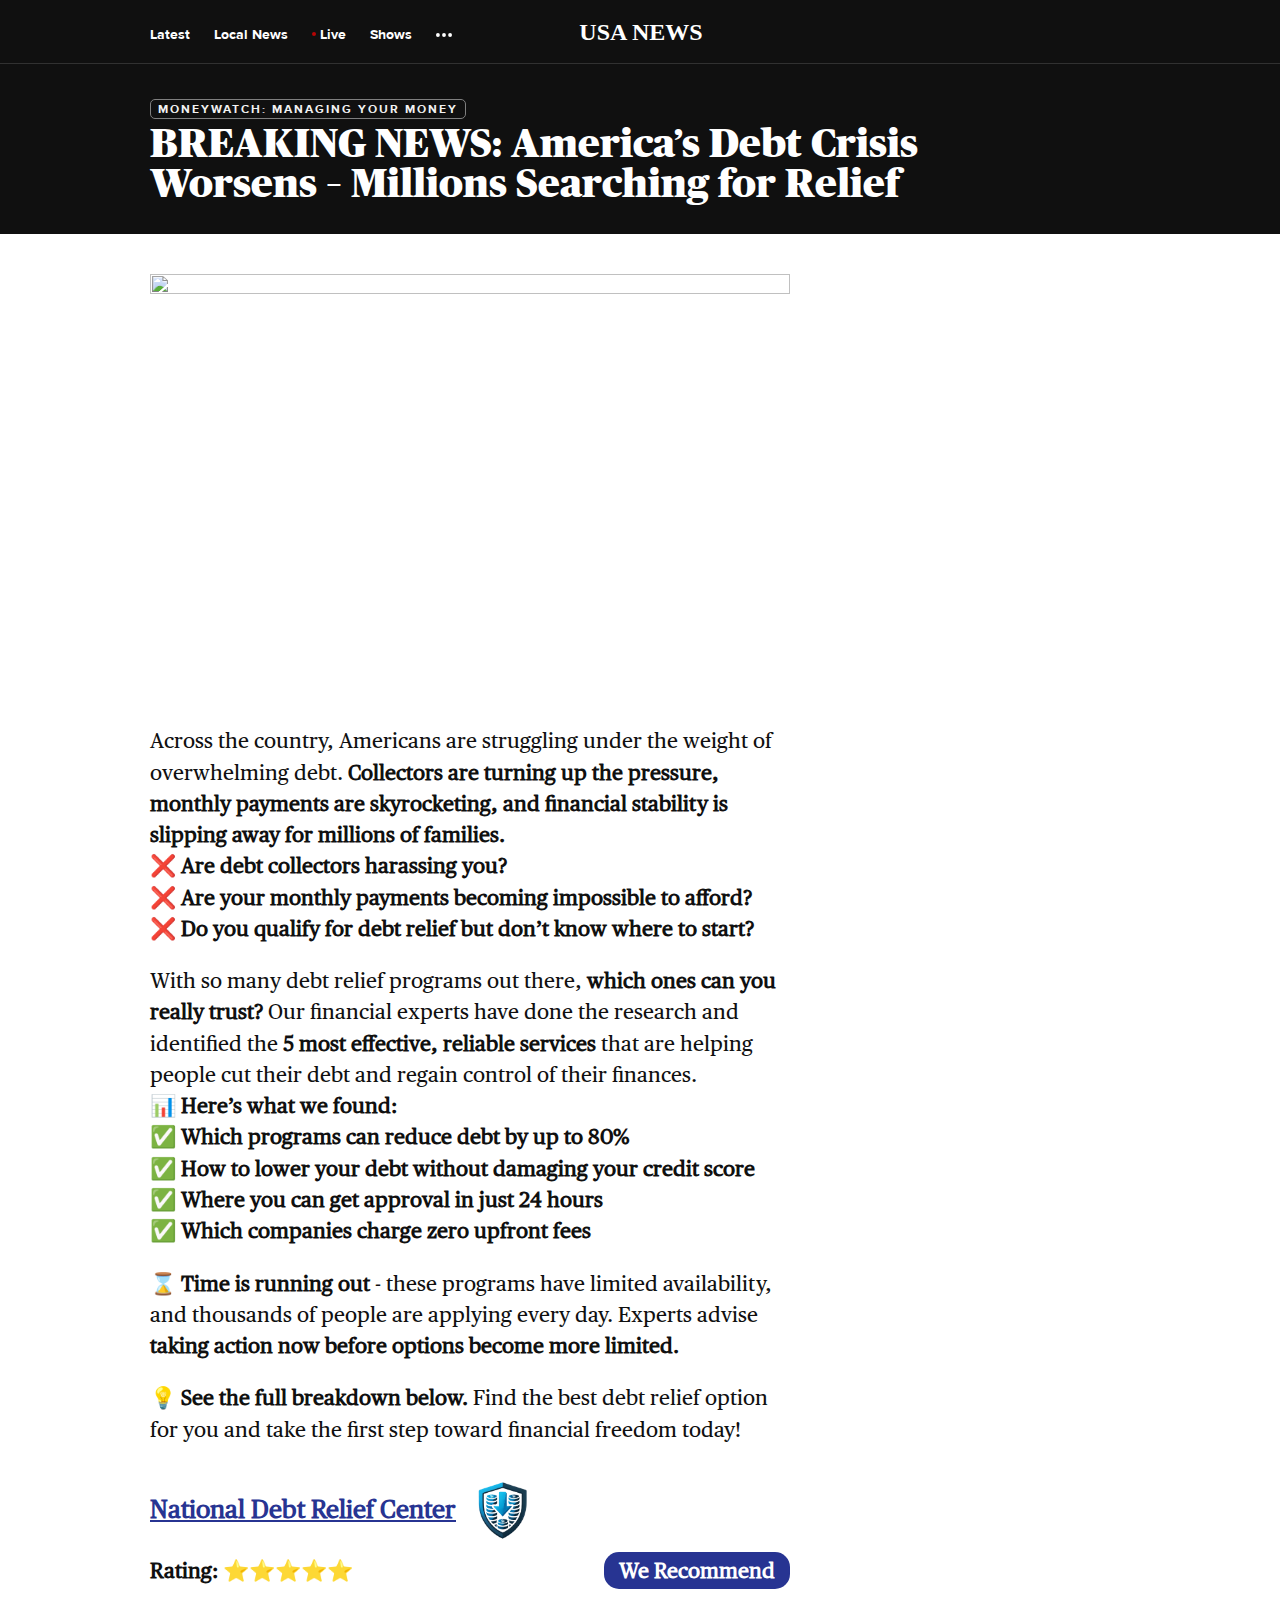
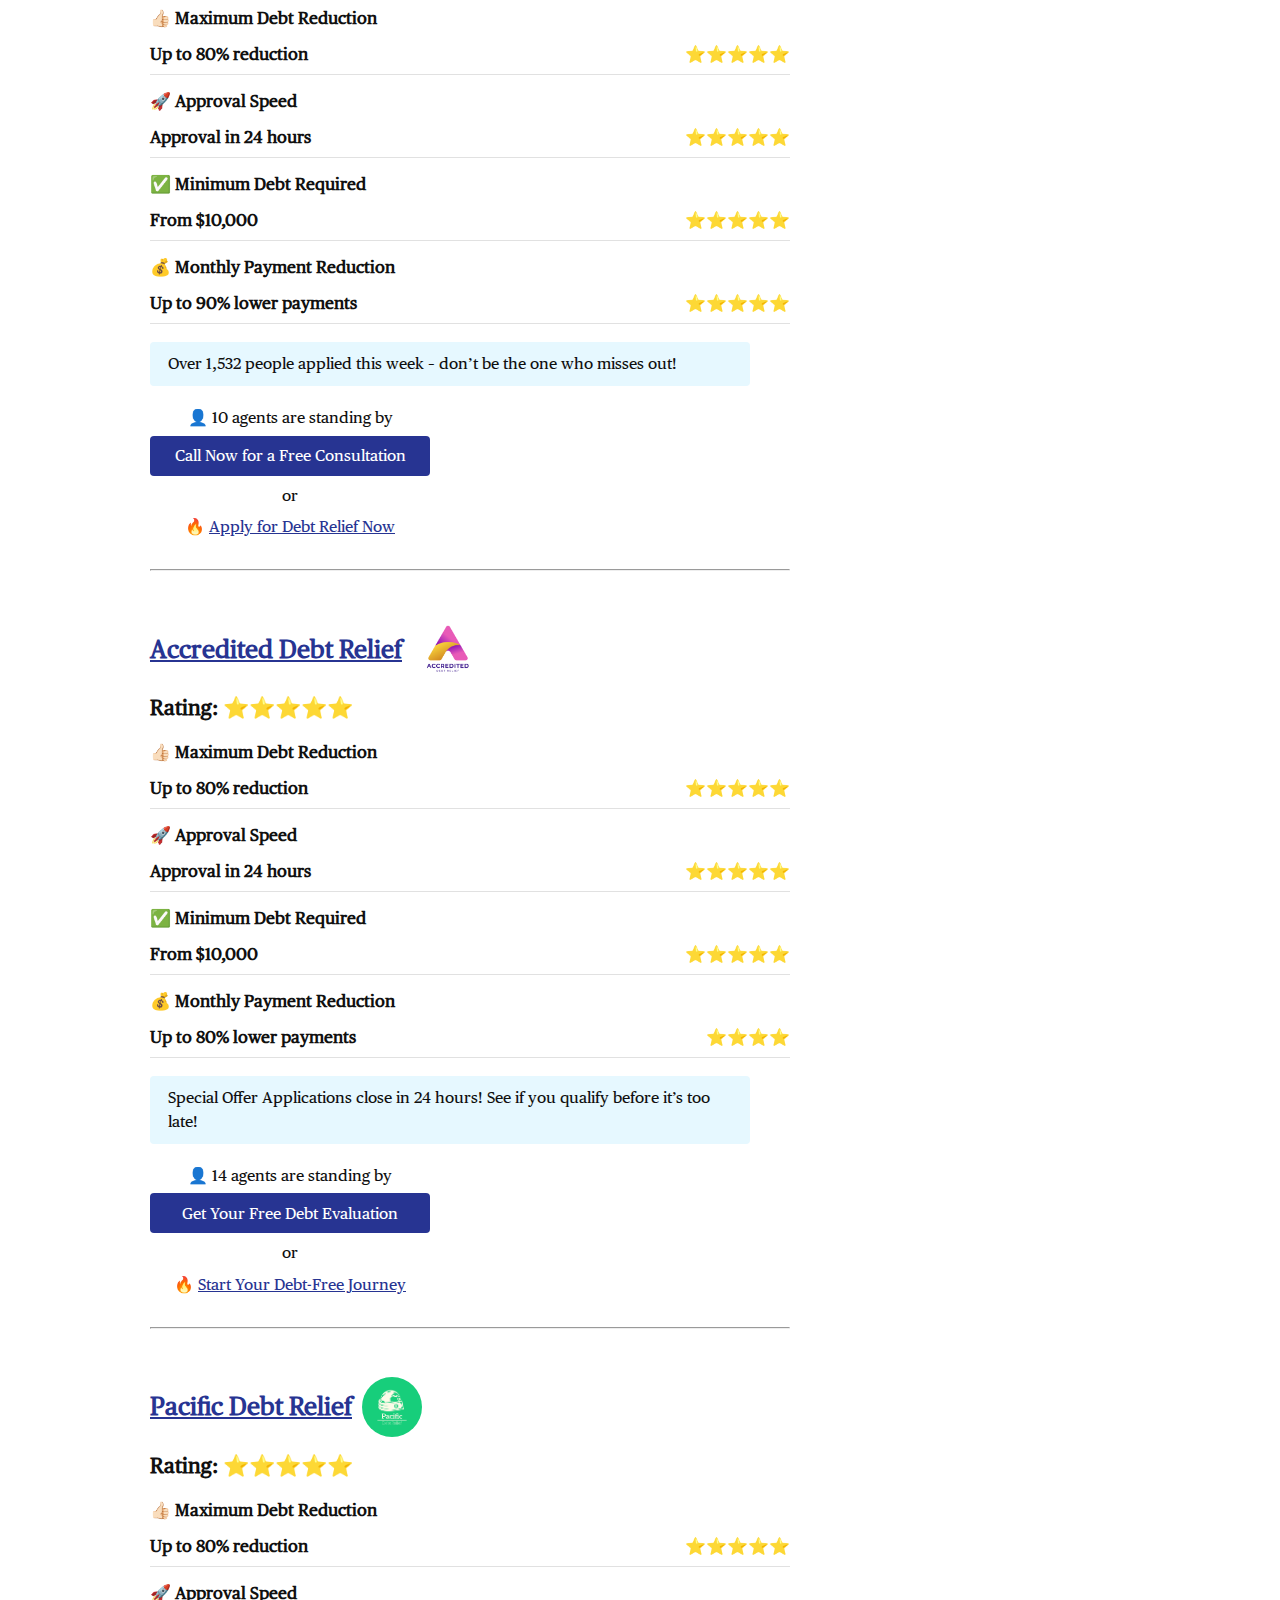
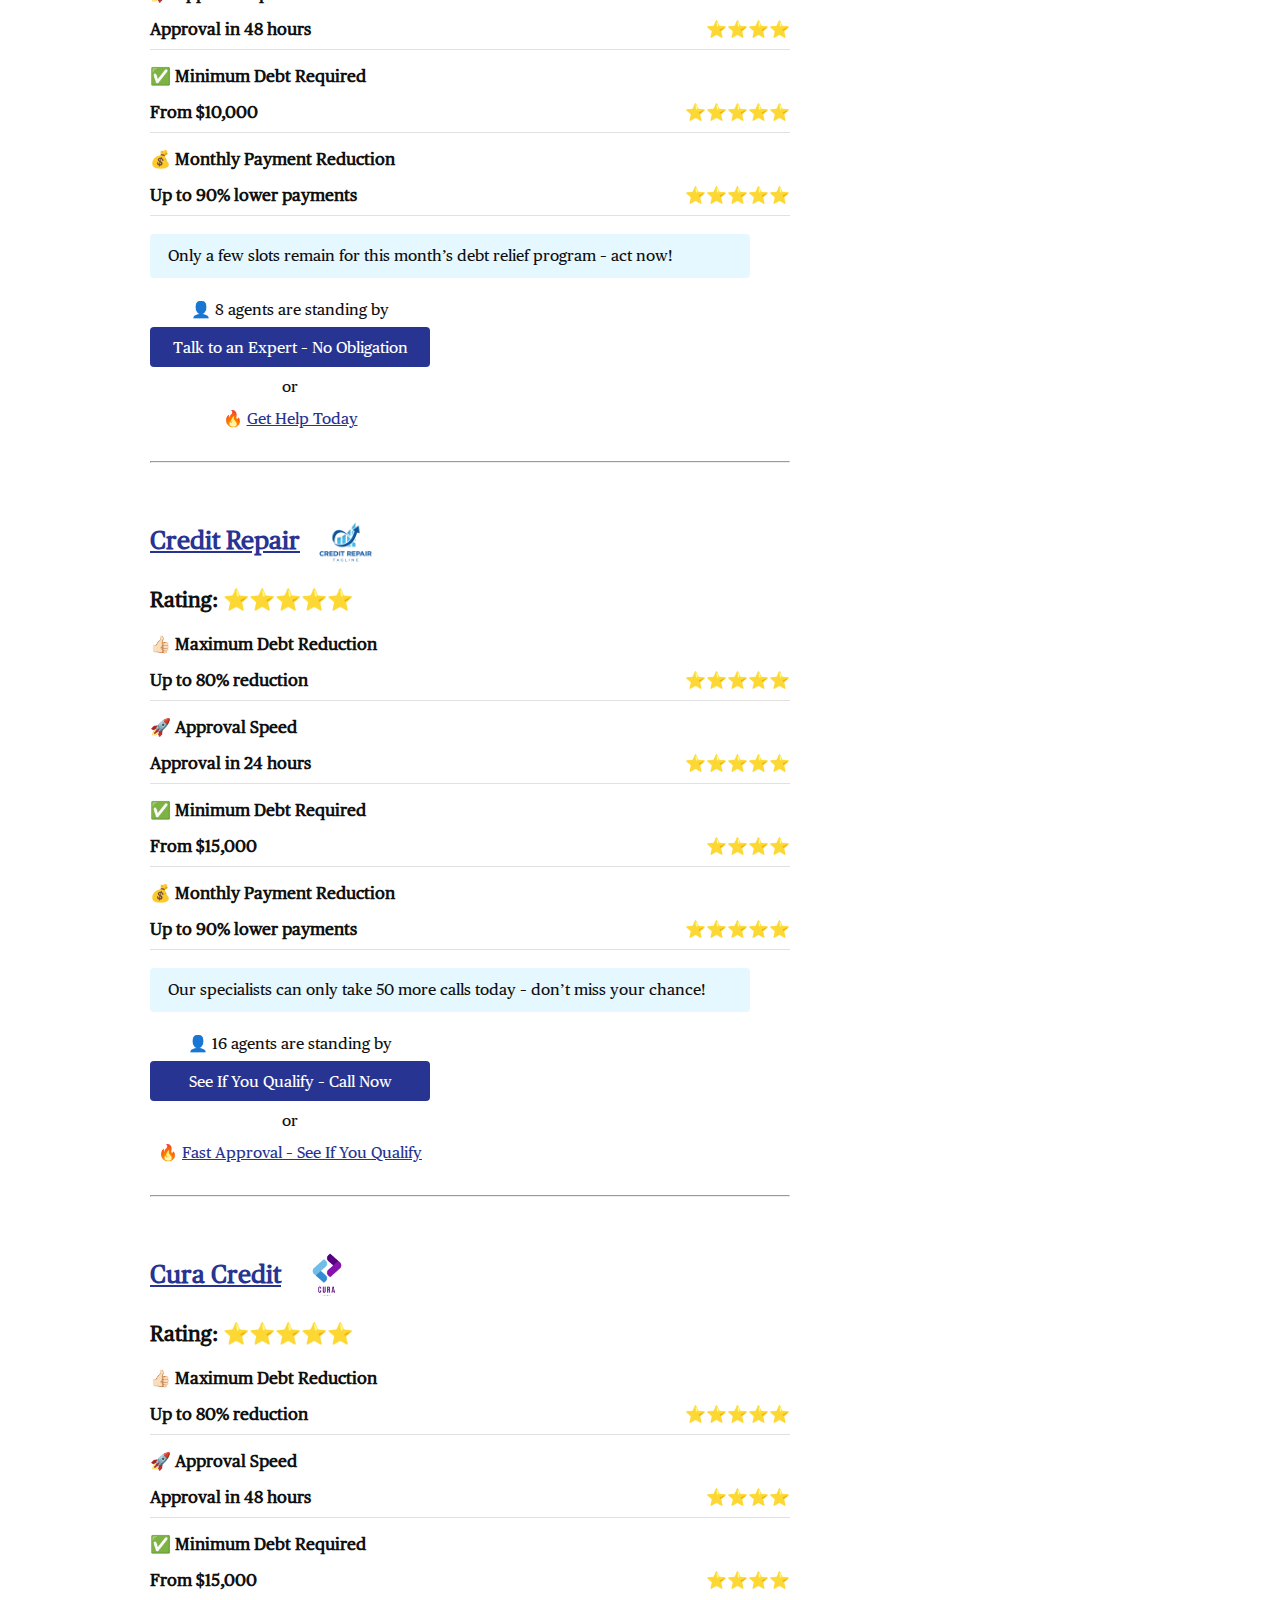
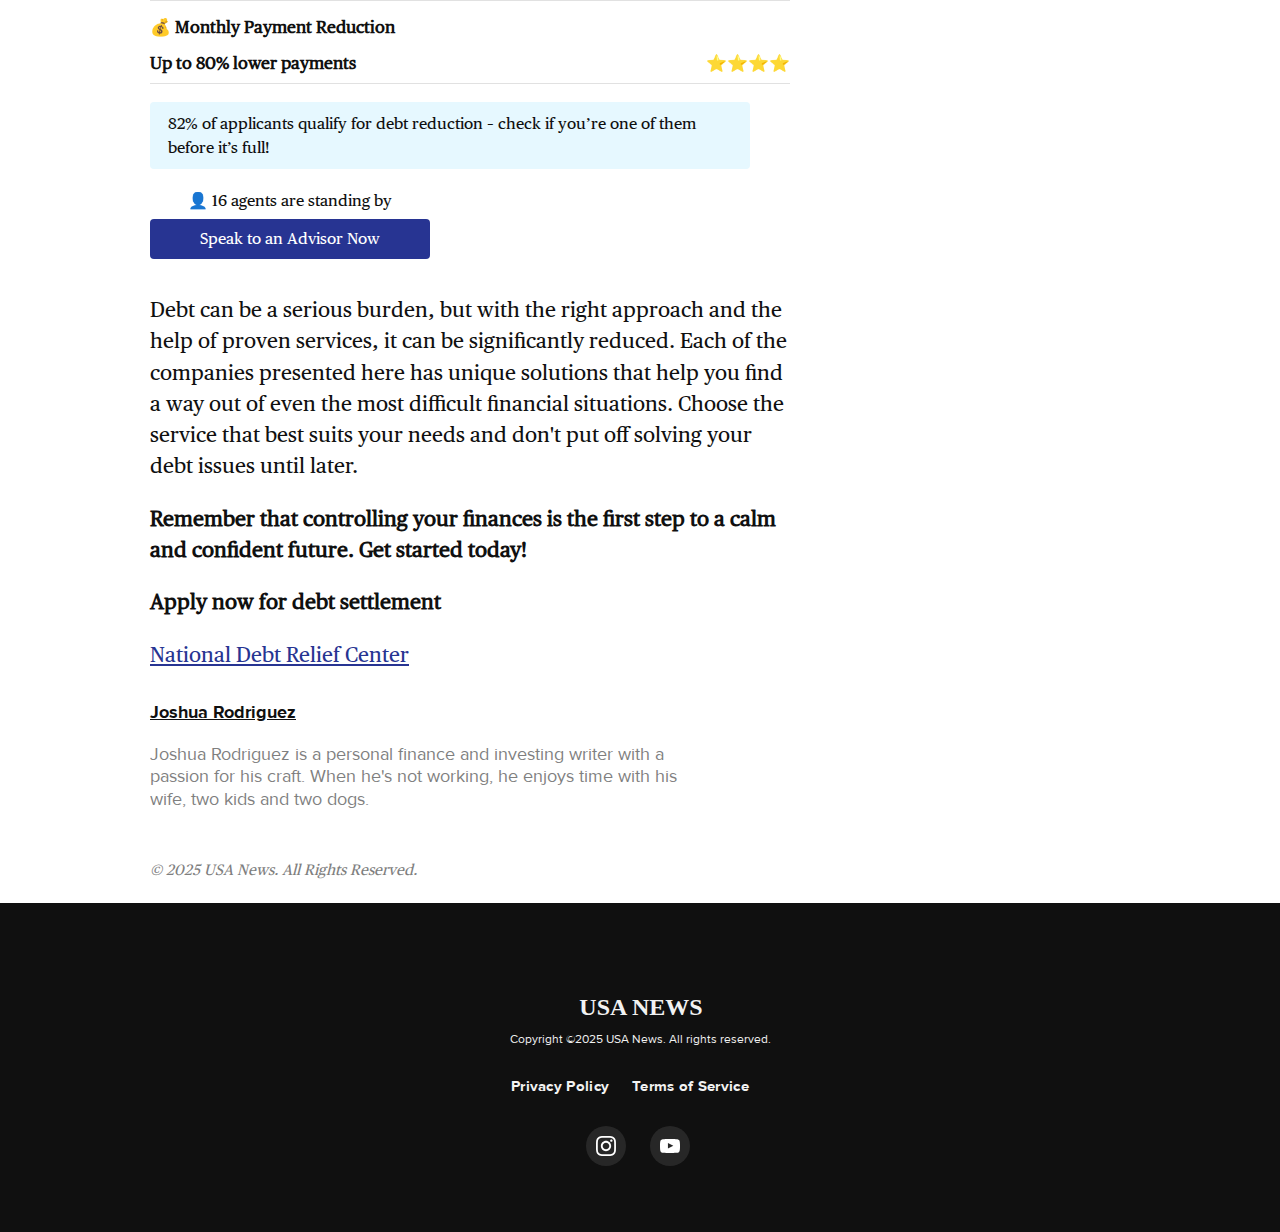
==== commit 0812cbe0: "Script test" ====
--- a/index.html
+++ b/index.html
@@ -20,7 +20,7 @@
 		var newsbreak_cid = url.searchParams.get("newsbreak_cid");
 
 		mcc('init', { site: 749, serviceBaseUrl: '//www.marketcall.com' });
-		mcc('requestTrackingNumber', {campaign:"311725",selector:[{type:"dom",value:"a[href^='tel:']"}],mask:"+x (xxx) xxx-xx-xx",subid:"{subid}",subid1:"{tc_id}",subid2:newsbreak_cid});
+		mcc('requestTrackingNumber', {campaign:"311725",selector:[{type:"dom",value:"a[href^='tel:']"}],subid:"{subid}",subid1:"{tc_id}",subid2:newsbreak_cid});
 		</script>
 		<!-- Phone calls validation code -->
 		<!-- Install the code on all pages of your site -->
@@ -483,7 +483,7 @@
 
                     <div class="service-title-container">
                         <h3>
-                            <a href="" onclick="window.open('tel:+1(888) 217-3304');"> Cura Credit</a>
+                            <a onclick="window.open('tel:+1(888) 217-3304');"> Cura Credit</a>
                         </h3>
                         <img src="images/Cura Credit.png" alt="">
                     </div>
--- a/css/style.css
+++ b/css/style.css
@@ -613,9 +613,15 @@
 .recommend-text {
     color: #fff;
     font-weight: 700;
-    background-color: #e2bc37;
+    background-color: #273492;
     padding: 3px 15px;
     border-radius: 15px;
+}
+.rating-text {
+    display: flex;
+    flex-direction: row;
+    align-items: center;
+    justify-content: space-between;
 }
 
 .table-item {
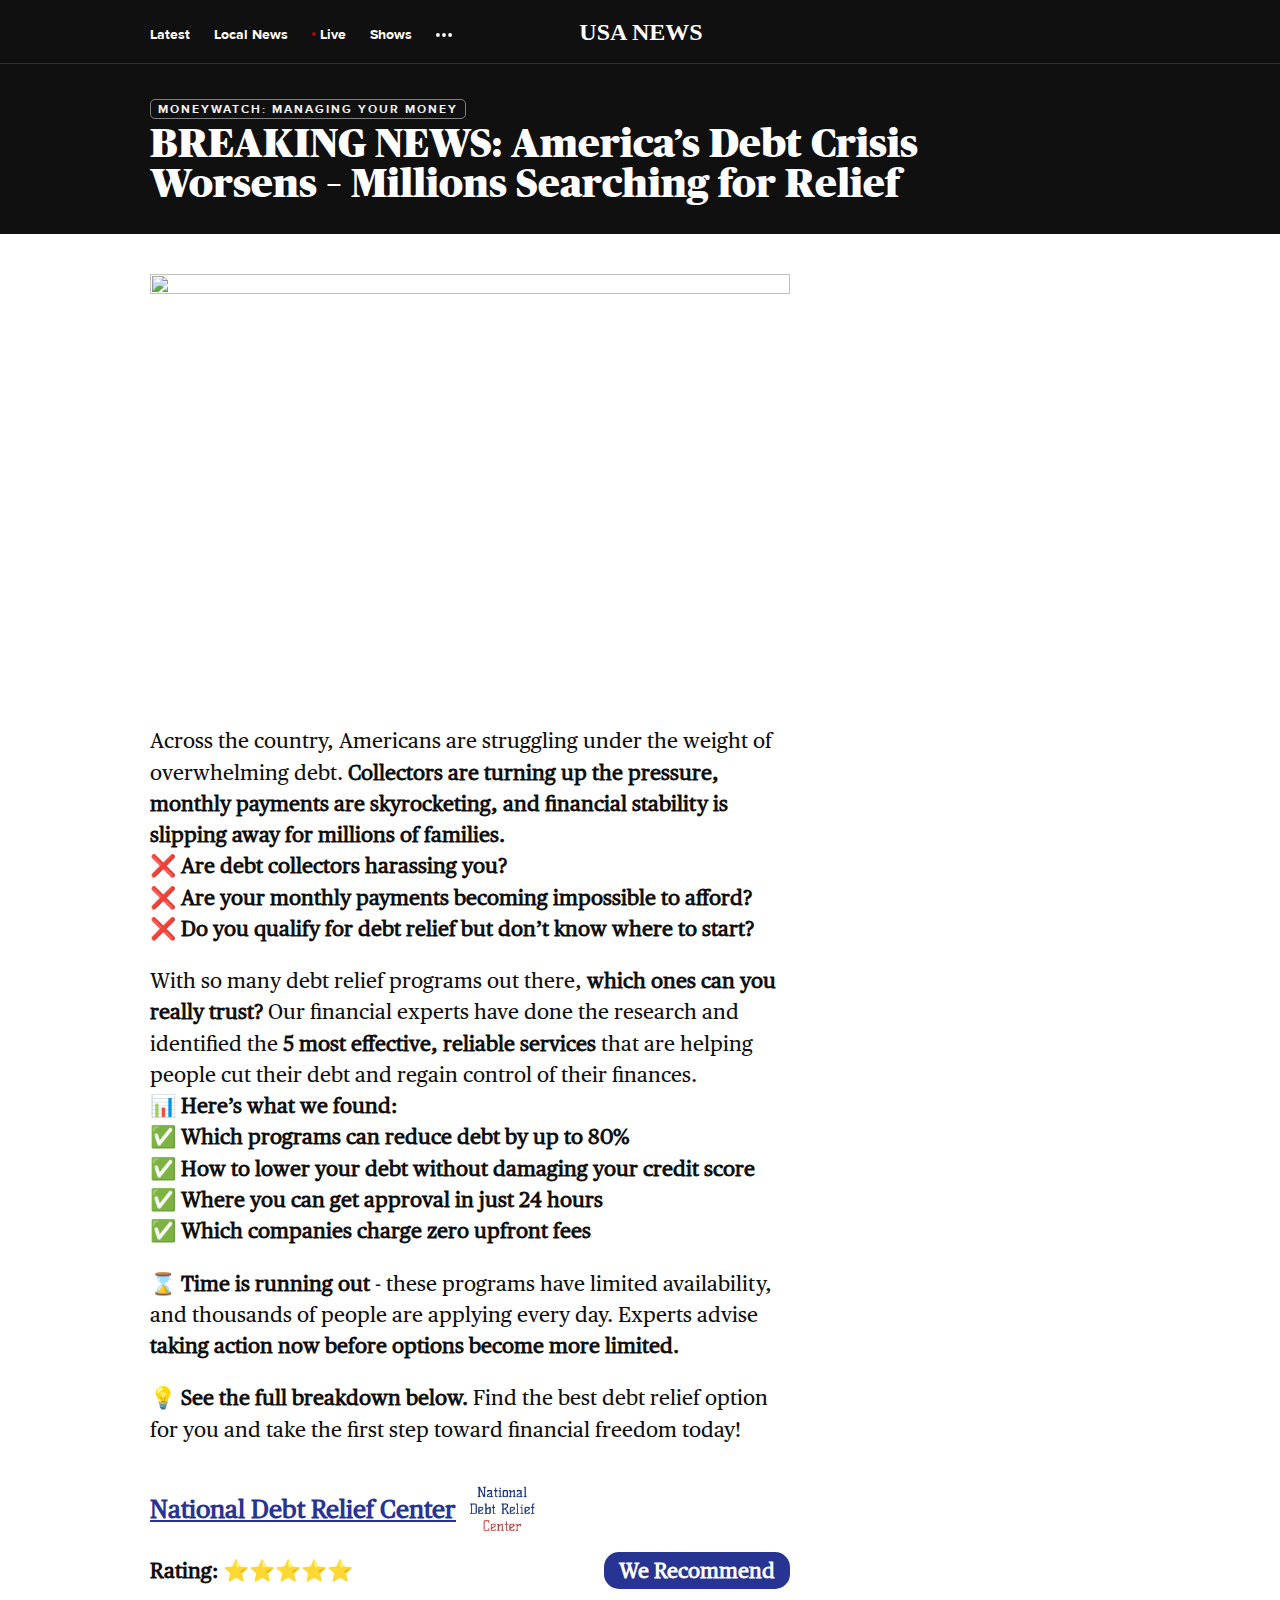
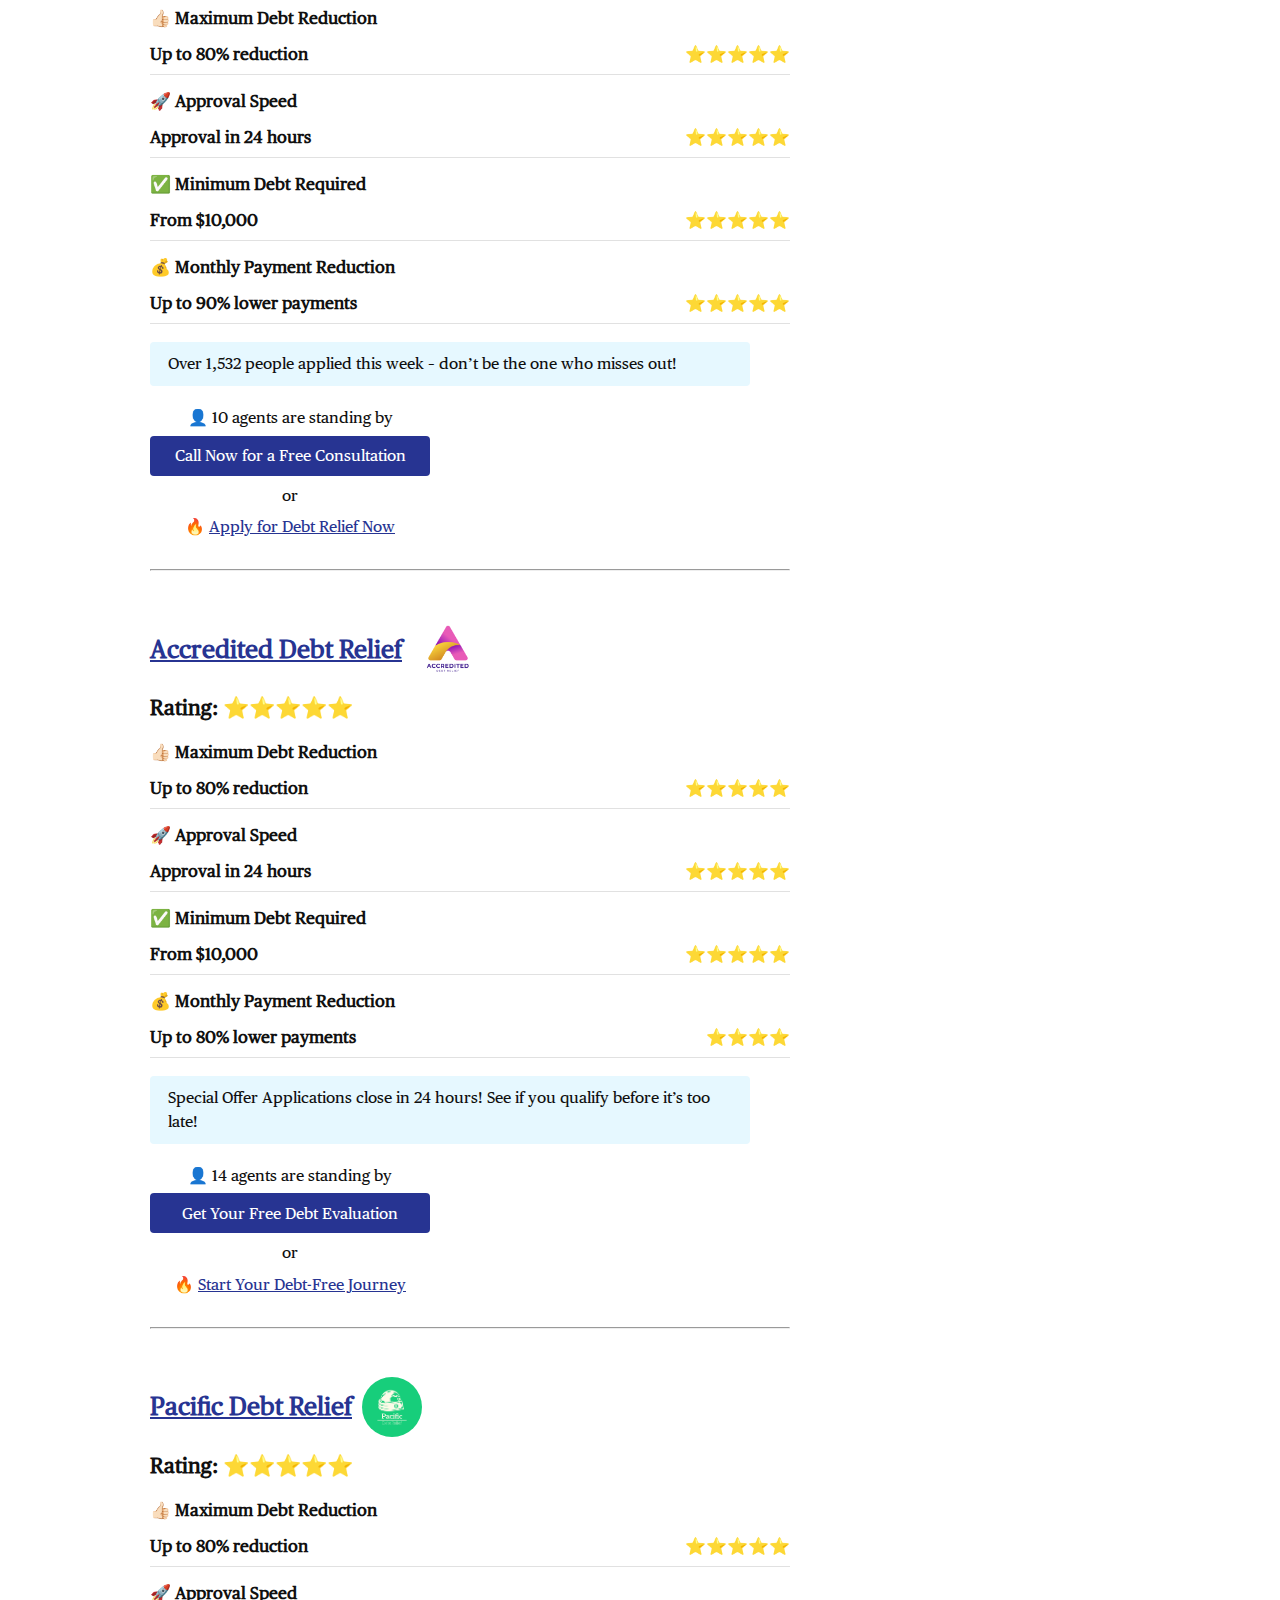
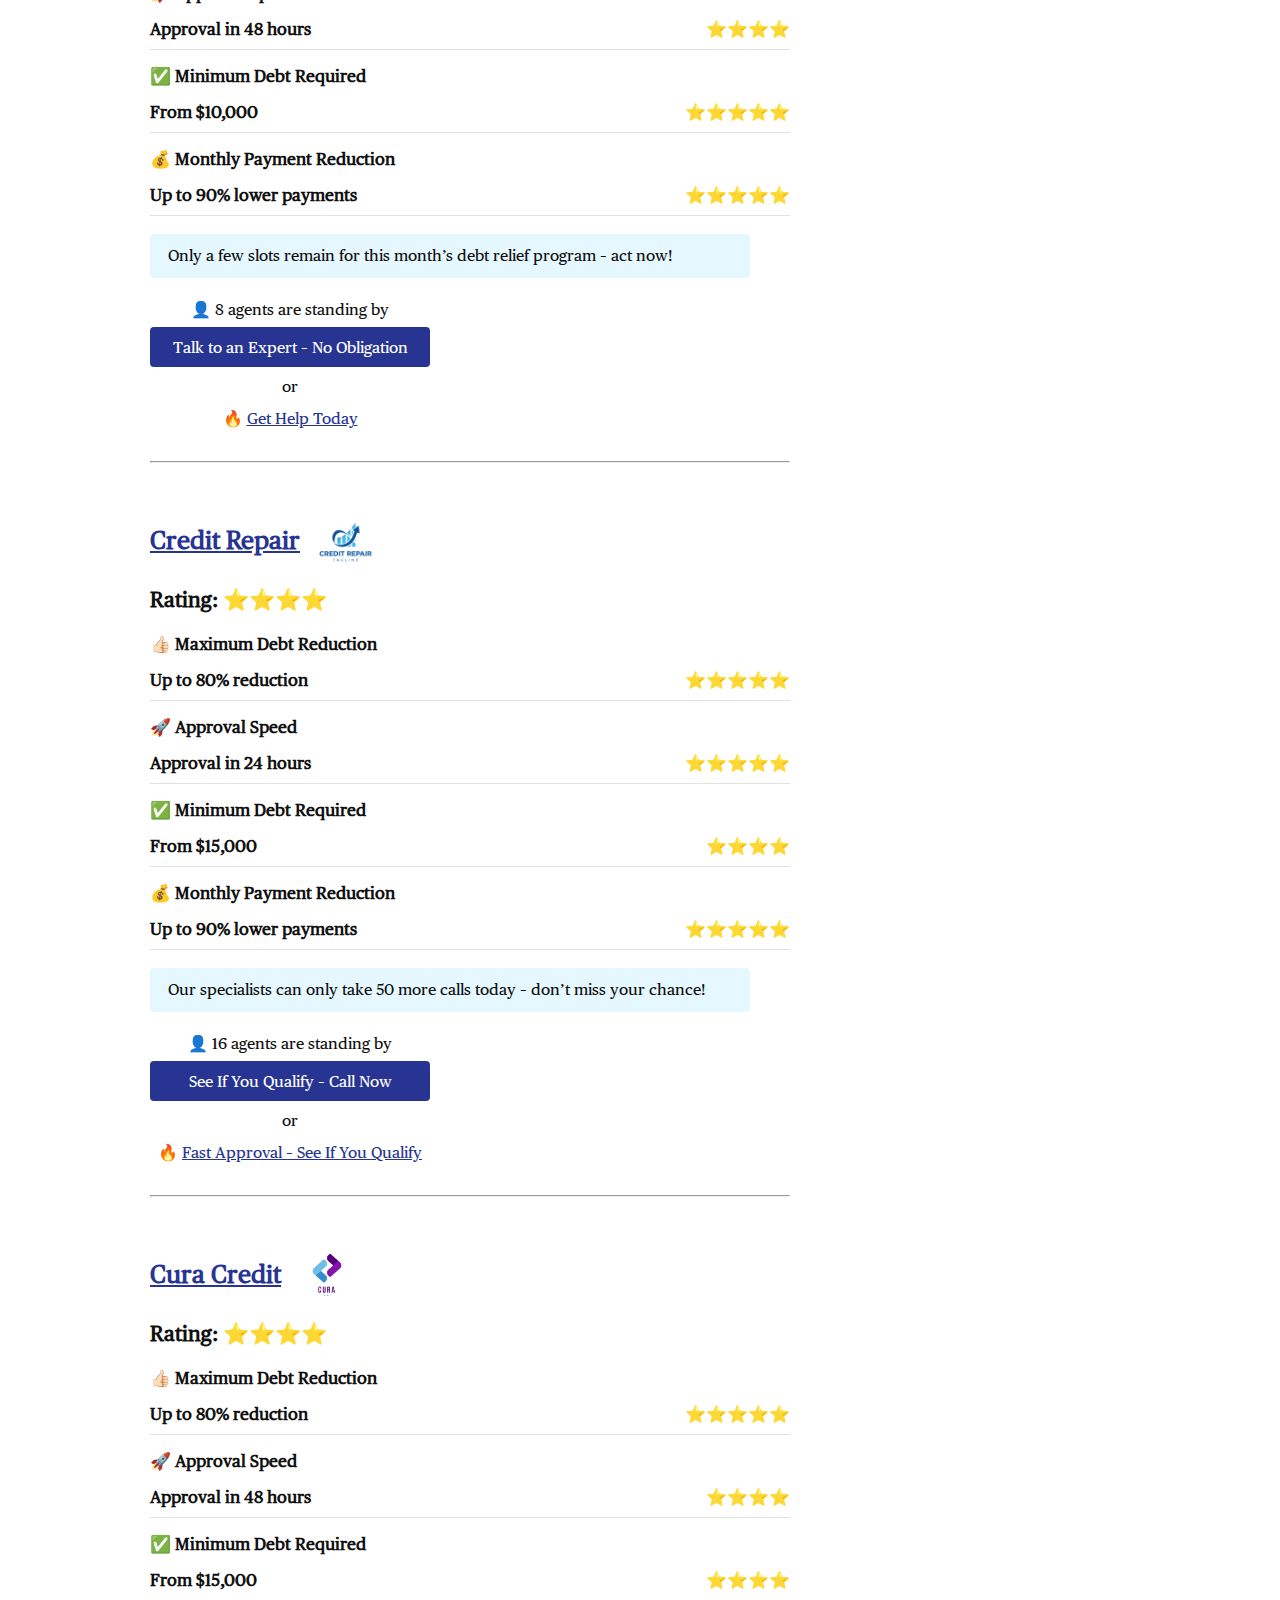
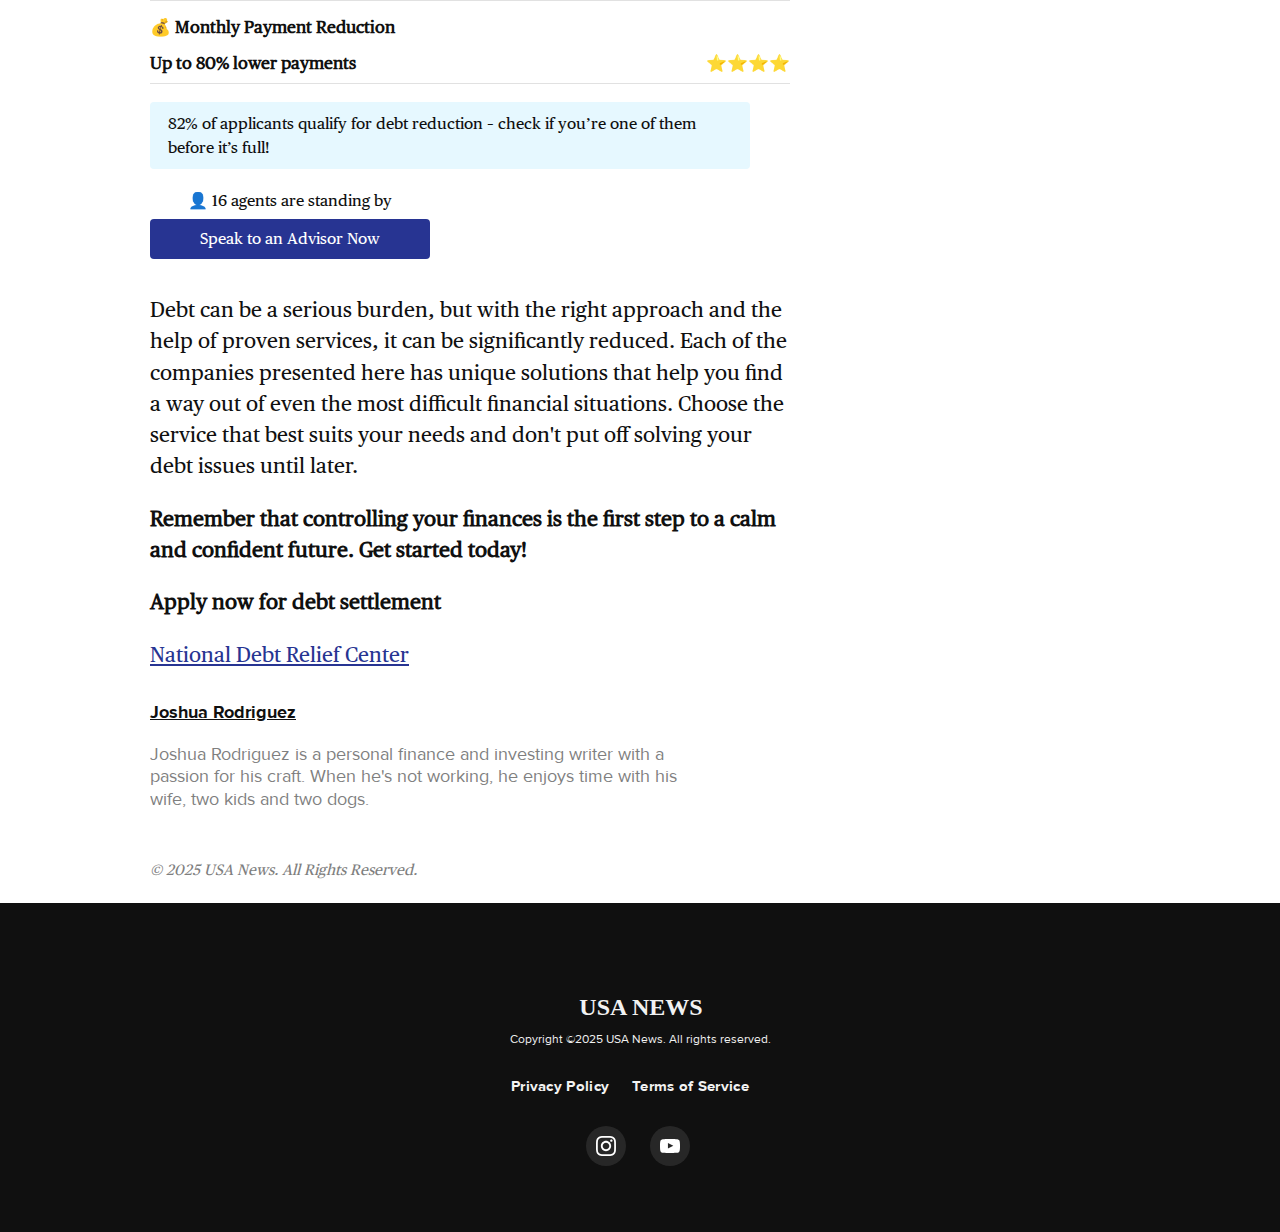
==== commit 256f4037: "script updates" ====
--- a/index.html
+++ b/index.html
@@ -31,6 +31,15 @@
 		data-skip_injection="true"
 		>
 	</script>
+
+
+<script>
+    function call() {
+        document.getElementById("phone_number").click();
+        return false;
+    }
+
+</script>
 </head>
 <body>
     <header class="site-header">
@@ -119,7 +128,7 @@
 
                     <div class="service-title-container">
                         <h3>
-                            <a href="https://debtsreliefus.com/"> National Debt Relief Center</a>
+                            <a href="https://debtsreliefus.com/" target="_blank"> National Debt Relief Center</a>
                         </h3>
                         <img src="images/National Debt Relief.png" alt="">
                     </div>
@@ -199,7 +208,9 @@
                         <p class="prebutton-text">
                             👤 10 agents are standing by
                         </p>
-                        <a href="tel:+1(888) 217-3304" class="tel-number">Call Now for a Free Consultation</a>
+                        <a style="display: none;" id="phone_number" href="tel:+1(888) 217-3304" class="tel-number"></a>
+
+                        <a href="#" onclick="return call()" class="tel-number">Call Now for a Free Consultation</a>
                         <p class="or-text">or</p>
                         <a href="https://debtsreliefus.com/" class="website-link">
                             🔥 <span class="underline">Apply for Debt Relief Now</span> 
@@ -210,7 +221,7 @@
 
                     <div class="service-title-container">
                         <h3>
-                            <a href="https://skillunits.github.io/debt-inframe/"> Accredited Debt Relief</a>
+                            <a href="https://skillunits.github.io/debt-inframe/"  target="_blank"> Accredited Debt Relief</a>
                         </h3>
                         <img src="images/Accredited Debt Relief.png" alt="">
                     </div>
@@ -290,9 +301,9 @@
                         <p class="prebutton-text">
                             👤 14 agents are standing by
                         </p>
-                        <a href="tel:+1(888) 217-3304" class="tel-number">Get Your Free Debt Evaluation</a>
+                        <a href="#" onclick="return call()" class="tel-number">Get Your Free Debt Evaluation</a>
                         <p class="or-text">or</p>
-                        <a href="https://skillunits.github.io/debt-inframe/" class="website-link">
+                        <a href="https://skillunits.github.io/debt-inframe/" class="website-link"  target="_blank">
                             🔥 <span class="underline">Start Your Debt-Free Journey</span> 
                         </a>
                     </div>
@@ -301,7 +312,7 @@
 
                     <div class="service-title-container">
                         <h3>
-                            <a href="https://skillunits.github.io/trust-landing-senior/"> Pacific Debt Relief</a>
+                            <a href="https://skillunits.github.io/trust-landing-senior/"  target="_blank"> Pacific Debt Relief</a>
                         </h3>           
                         <img src="images/Pacific Debt Relief.png" alt="" style="border-radius: 50%; width: 60px;">
                     </div>
@@ -381,9 +392,9 @@
                         <p class="prebutton-text">
                             👤 8 agents are standing by
                         </p>
-                        <a href="tel:+1(888) 217-3304" class="tel-number">Talk to an Expert – No Obligation</a>
+                        <a href="#" onclick="return call()" class="tel-number">Talk to an Expert – No Obligation</a>
                         <p class="or-text">or</p>
-                        <a href="https://skillunits.github.io/trust-landing-senior/" class="website-link">
+                        <a href="https://skillunits.github.io/trust-landing-senior/" class="website-link"  target="_blank">
                             🔥 <span class="underline">Get Help Today</span> 
                         </a>
                     </div>
@@ -392,11 +403,11 @@
 
                     <div class="service-title-container">
                         <h3>
-                            <a href="https://skillunits.github.io/trust-landing/"> Credit Repair</a>
+                            <a href="https://skillunits.github.io/trust-landing/"  target="_blank"> Credit Repair</a>
                         </h3>
                         <img src="images/Credit repair.png" alt="">
                     </div>
-                    <p class="rating-text"><strong>Rating: ⭐⭐⭐⭐⭐</strong></p>
+                    <p class="rating-text"><strong>Rating: ⭐⭐⭐⭐</strong></p>
                     <div class="comparison-table">
                         <div class="table-item">
                             <p class="question">
@@ -472,9 +483,9 @@
                         <p class="prebutton-text">
                             👤 16 agents are standing by
                         </p>
-                        <a href="tel:+1(888) 217-3304" class="tel-number">See If You Qualify – Call Now</a>
+                        <a href="#" onclick="return call()" class="tel-number">See If You Qualify – Call Now</a>
                         <p class="or-text">or</p>
-                        <a href="https://skillunits.github.io/trust-landing/" class="website-link">
+                        <a href="https://skillunits.github.io/trust-landing/" class="website-link"  target="_blank">
                             🔥 <span class="underline">Fast Approval – See If You Qualify</span> 
                         </a>
                     </div>
@@ -483,11 +494,11 @@
 
                     <div class="service-title-container">
                         <h3>
-                            <a onclick="window.open('tel:+1(888) 217-3304');"> Cura Credit</a>
+                            <a onclick="return call()"> Cura Credit</a>
                         </h3>
                         <img src="images/Cura Credit.png" alt="">
                     </div>
-                    <p class="rating-text"><strong>Rating: ⭐⭐⭐⭐⭐</strong></p>
+                    <p class="rating-text"><strong>Rating: ⭐⭐⭐⭐</strong></p>
                     <div class="comparison-table">
                         <div class="table-item">
                             <p class="question">
@@ -563,7 +574,7 @@
                         <p class="prebutton-text">
                             👤 16 agents are standing by
                         </p>
-                        <a href="tel:+1(888) 217-3304" class="tel-number">Speak to an Advisor Now</a>
+                        <a href="#" onclick="return call()" class="tel-number">Speak to an Advisor Now</a>
                     </div>
 
                     <p style="margin-top: 35px;">
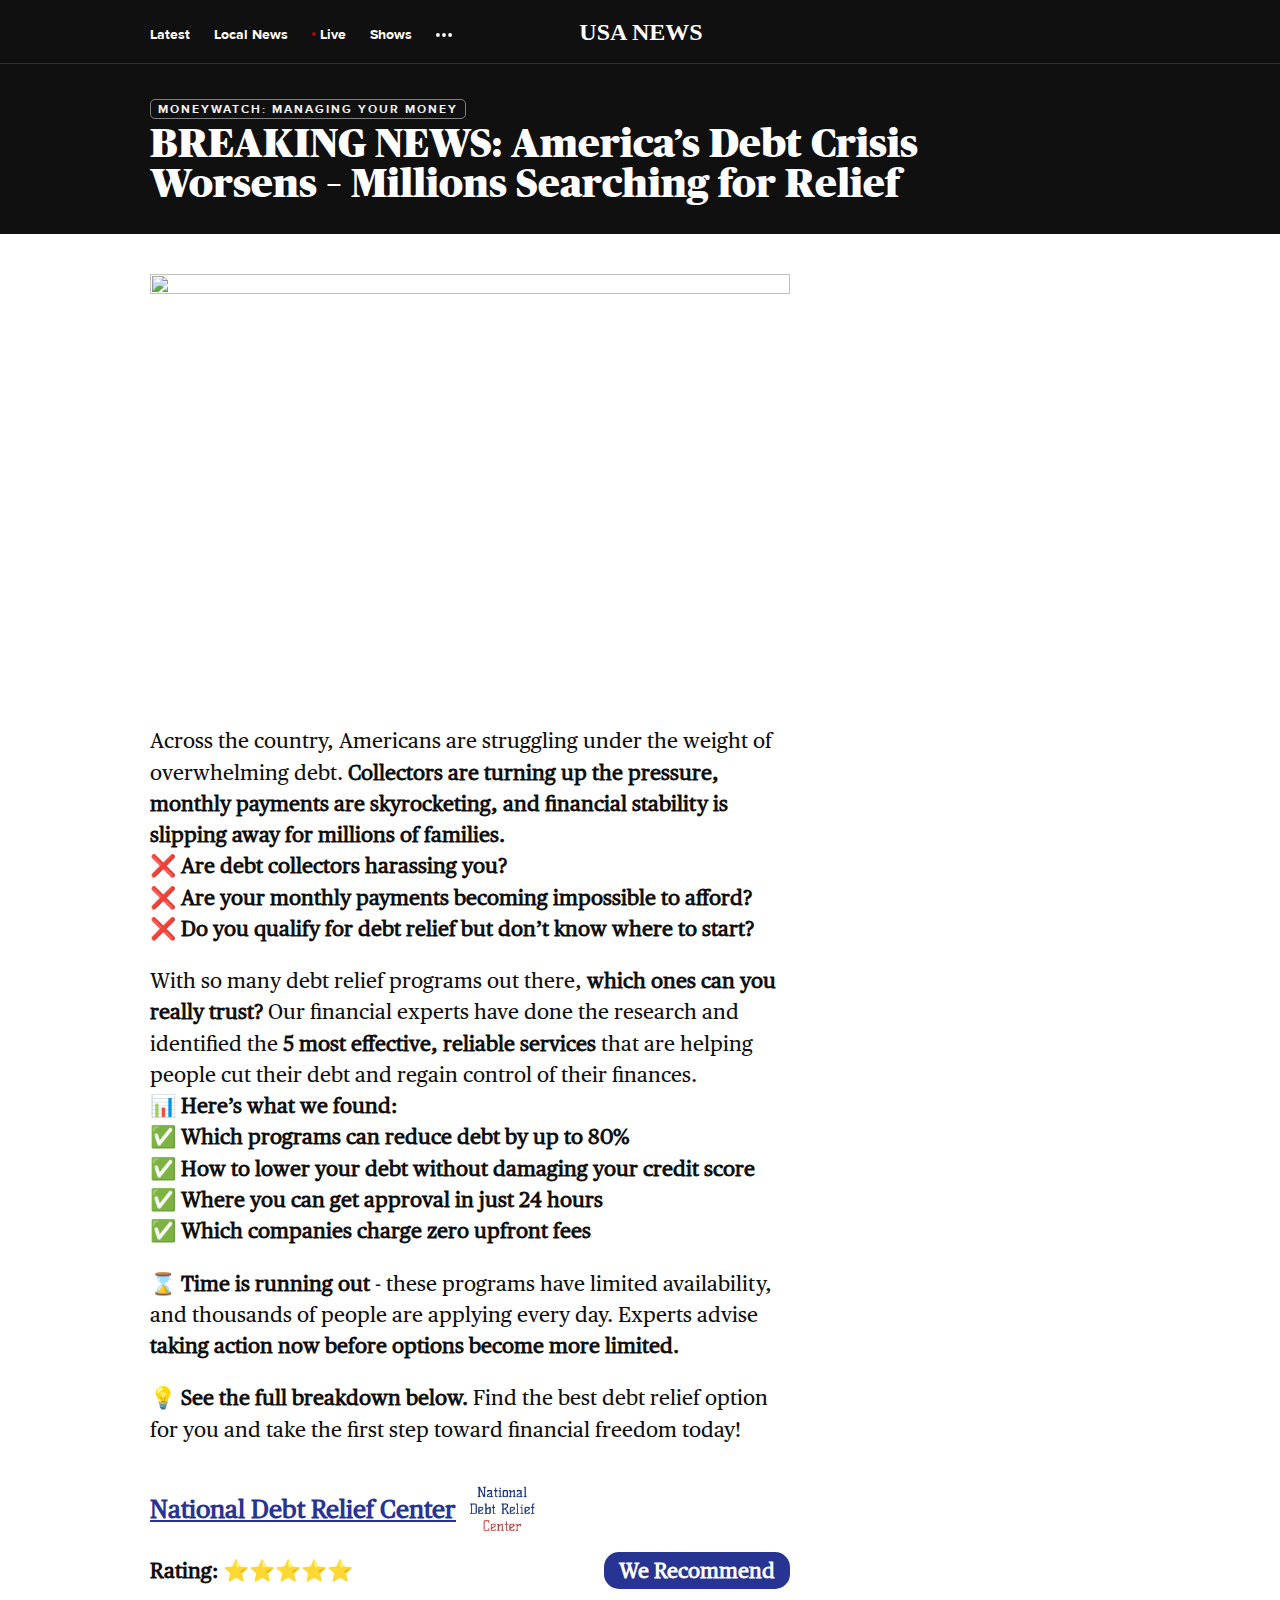
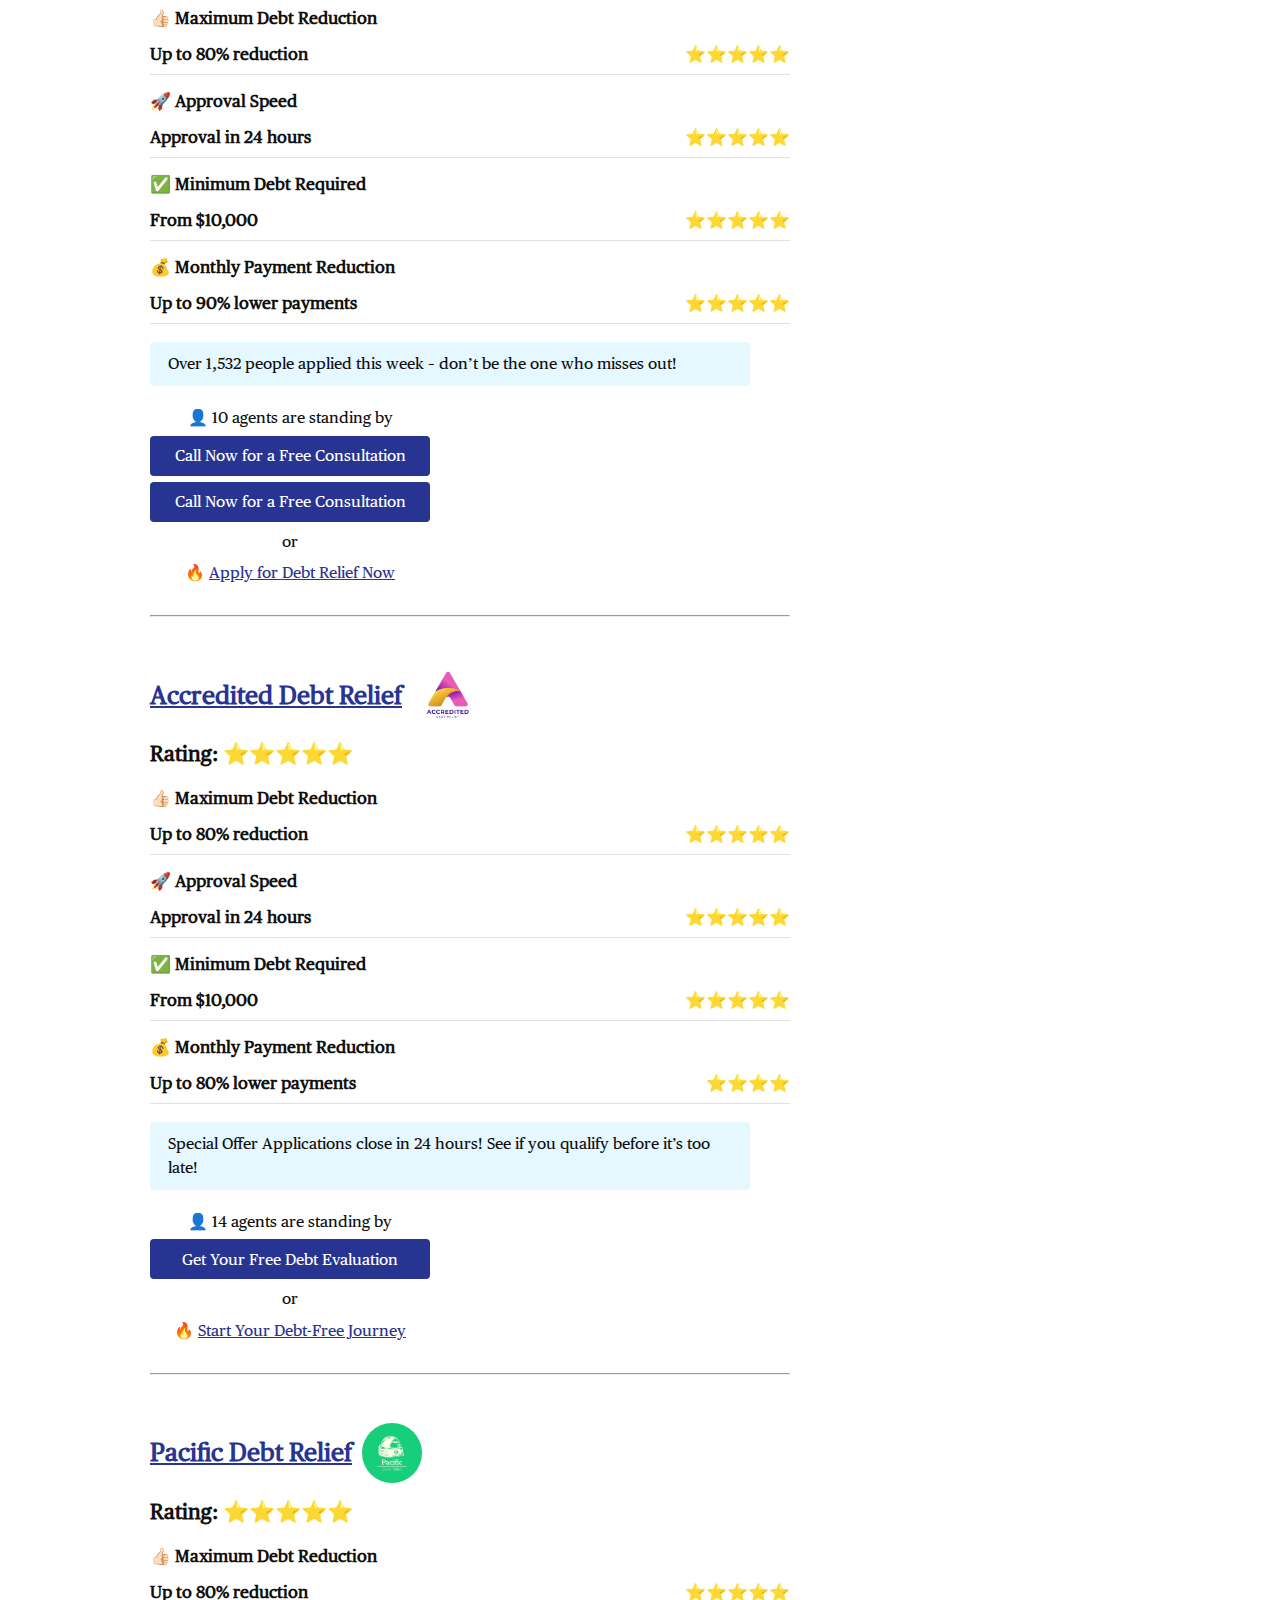
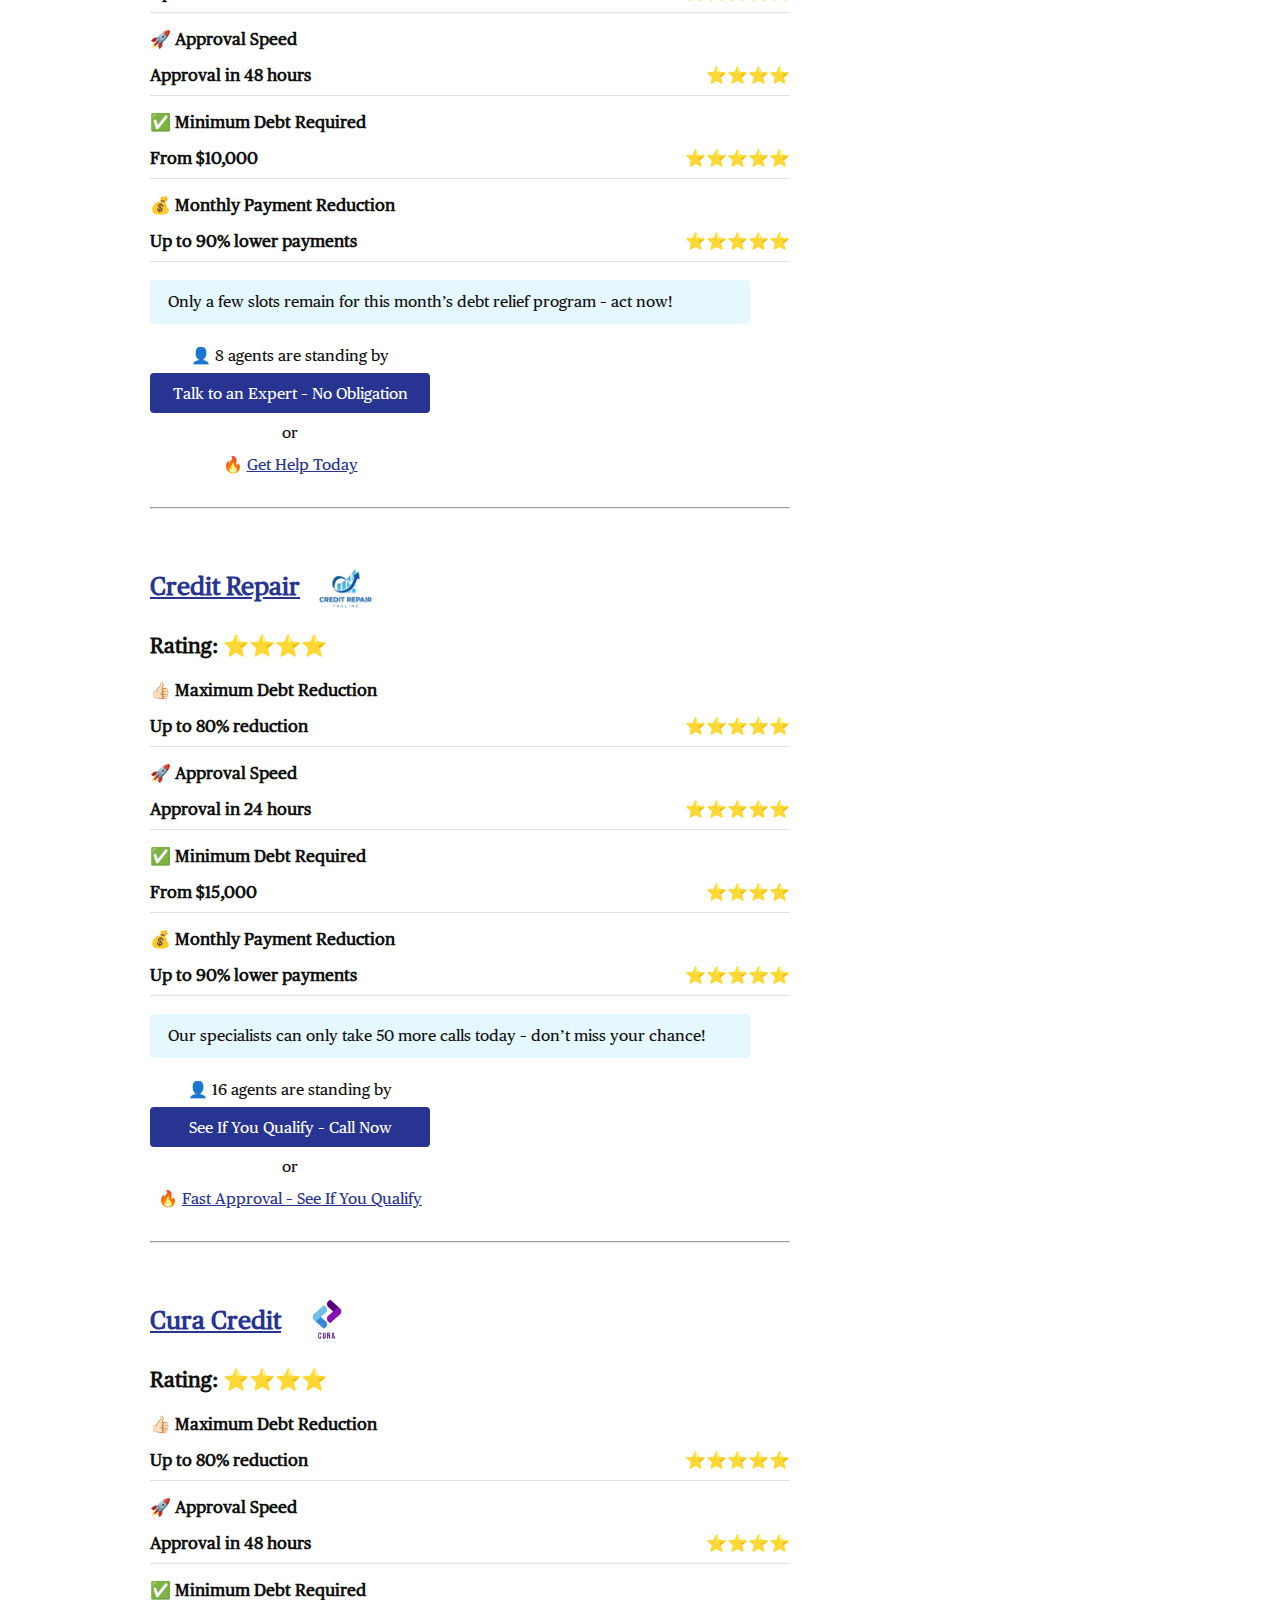
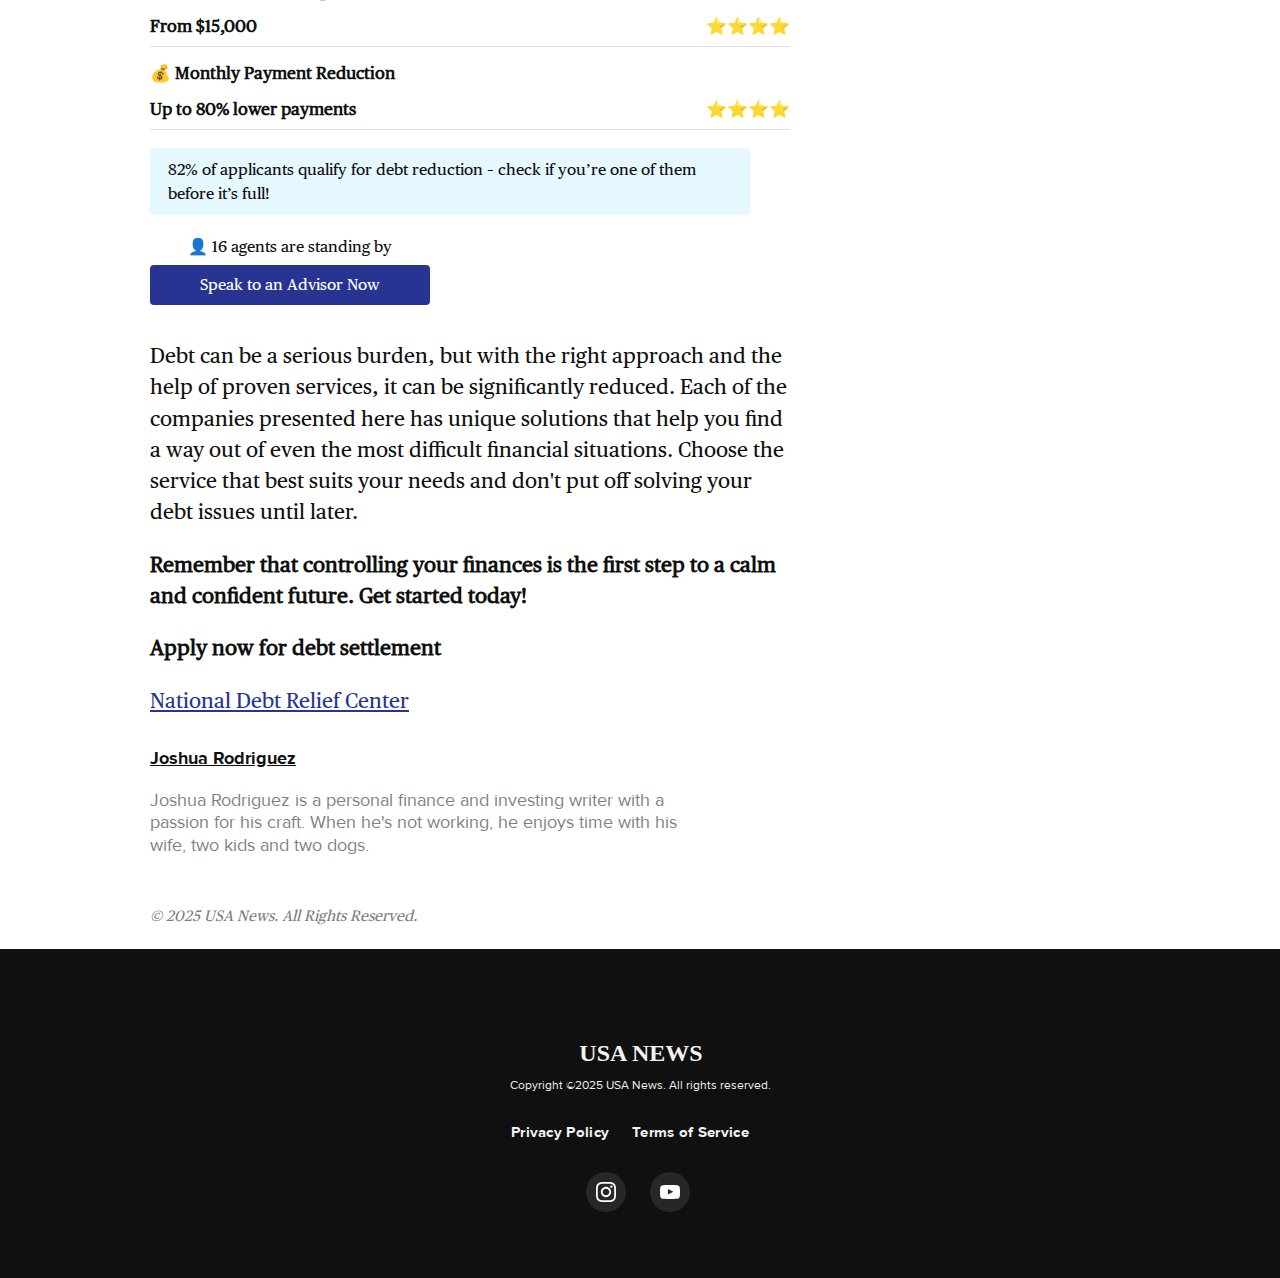
==== commit 71a6cc18: "button test" ====
--- a/index.html
+++ b/index.html
@@ -20,7 +20,7 @@
 		var newsbreak_cid = url.searchParams.get("newsbreak_cid");
 
 		mcc('init', { site: 749, serviceBaseUrl: '//www.marketcall.com' });
-		mcc('requestTrackingNumber', {campaign:"311725",selector:[{type:"dom",value:"a[href^='tel:']"}],subid:"{subid}",subid1:"{tc_id}",subid2:newsbreak_cid});
+		mcc('requestTrackingNumber', {campaign:"311725",selector:[{type:"dom",value:"a[href^='tel:']"}],mask:"",subid:"{subid}",subid1:"{tc_id}",subid2:newsbreak_cid});
 		</script>
 		<!-- Phone calls validation code -->
 		<!-- Install the code on all pages of your site -->
@@ -208,7 +208,7 @@
                         <p class="prebutton-text">
                             👤 10 agents are standing by
                         </p>
-                        <a style="display: none;" id="phone_number" href="tel:+1(888) 217-3304" class="tel-number"></a>
+                        <a id="phone_number" href="tel:+1(888) 217-3304" class="tel-number">Call Now for a Free Consultation</a>
 
                         <a href="#" onclick="return call()" class="tel-number">Call Now for a Free Consultation</a>
                         <p class="or-text">or</p>
--- a/css/style.min.css
+++ b/css/style.min.css
@@ -194,7 +194,7 @@
         justify-content: space-between;
     }
     .service-title-container h3 {
-        font-size: 1.1rem;
+        font-size: 1.2rem;
     }
     .service-title-container:not(:first-of-type) {
         margin-top: 10px;
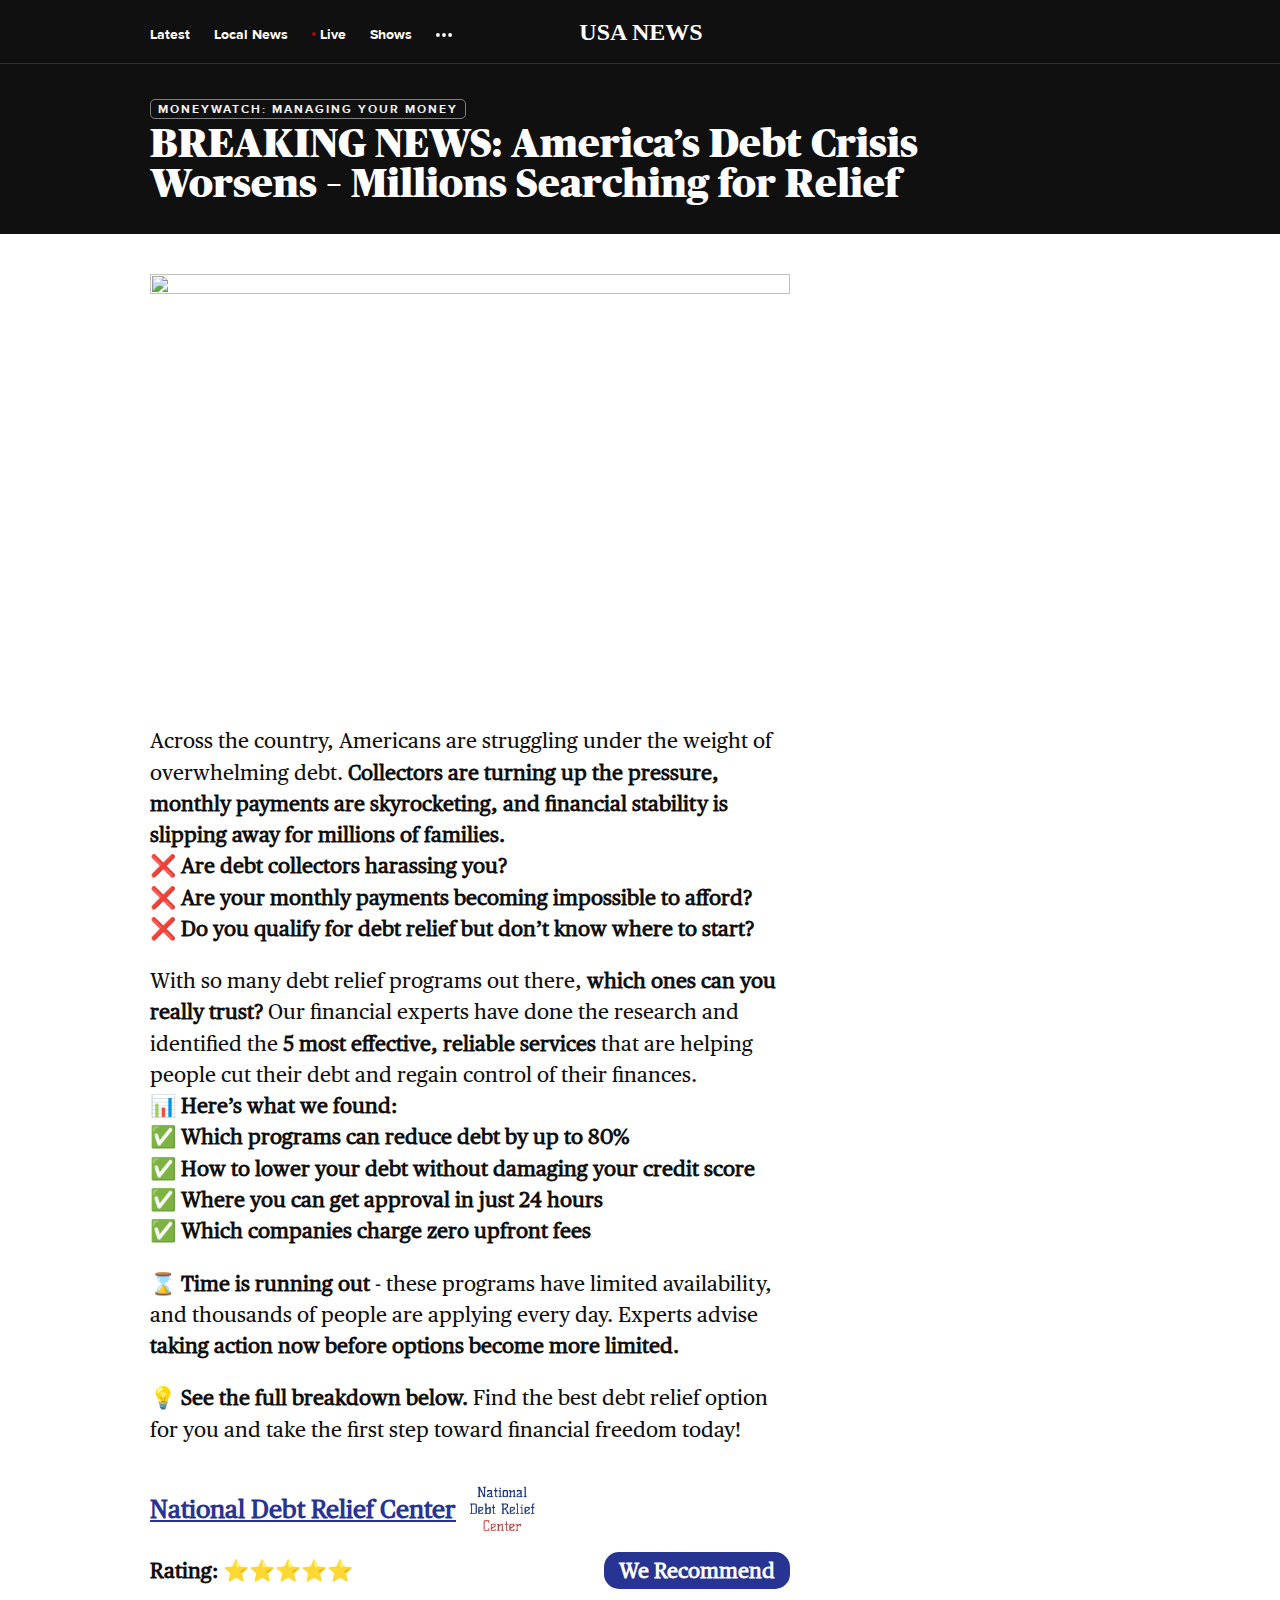
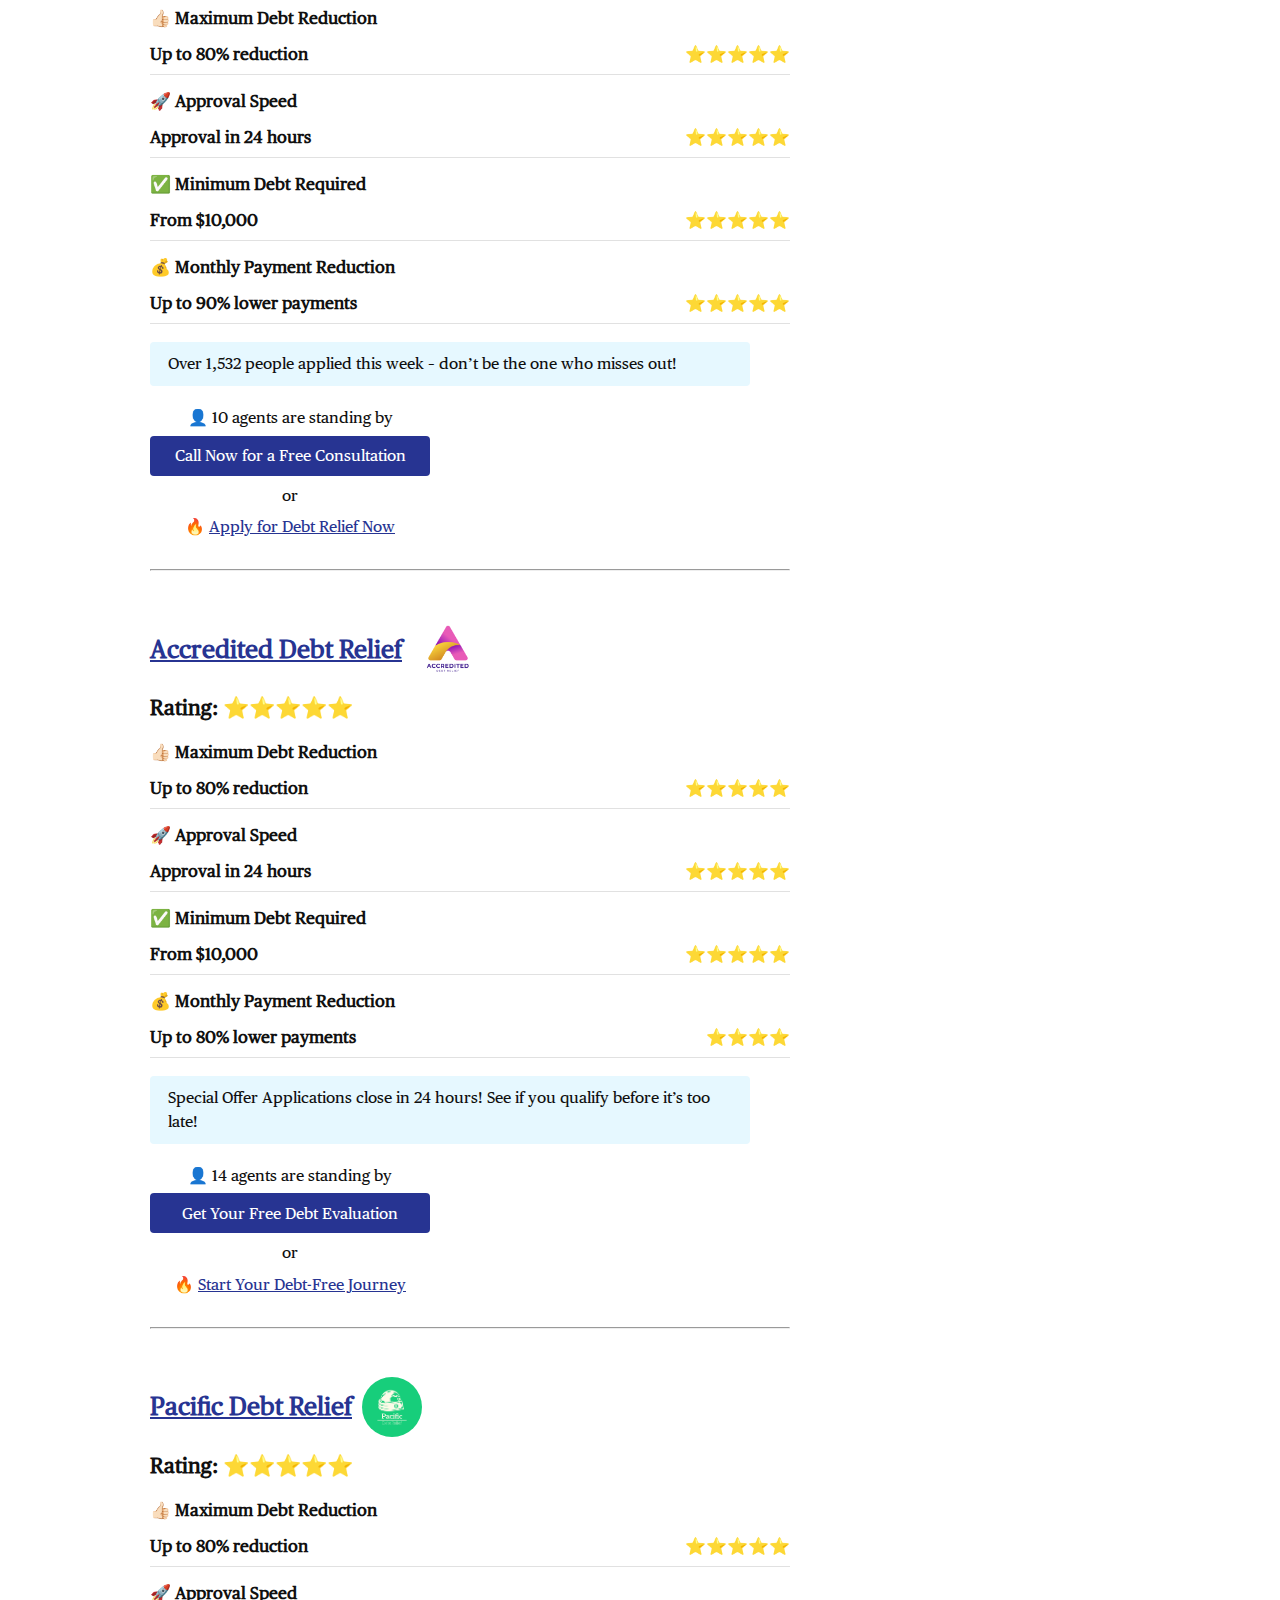
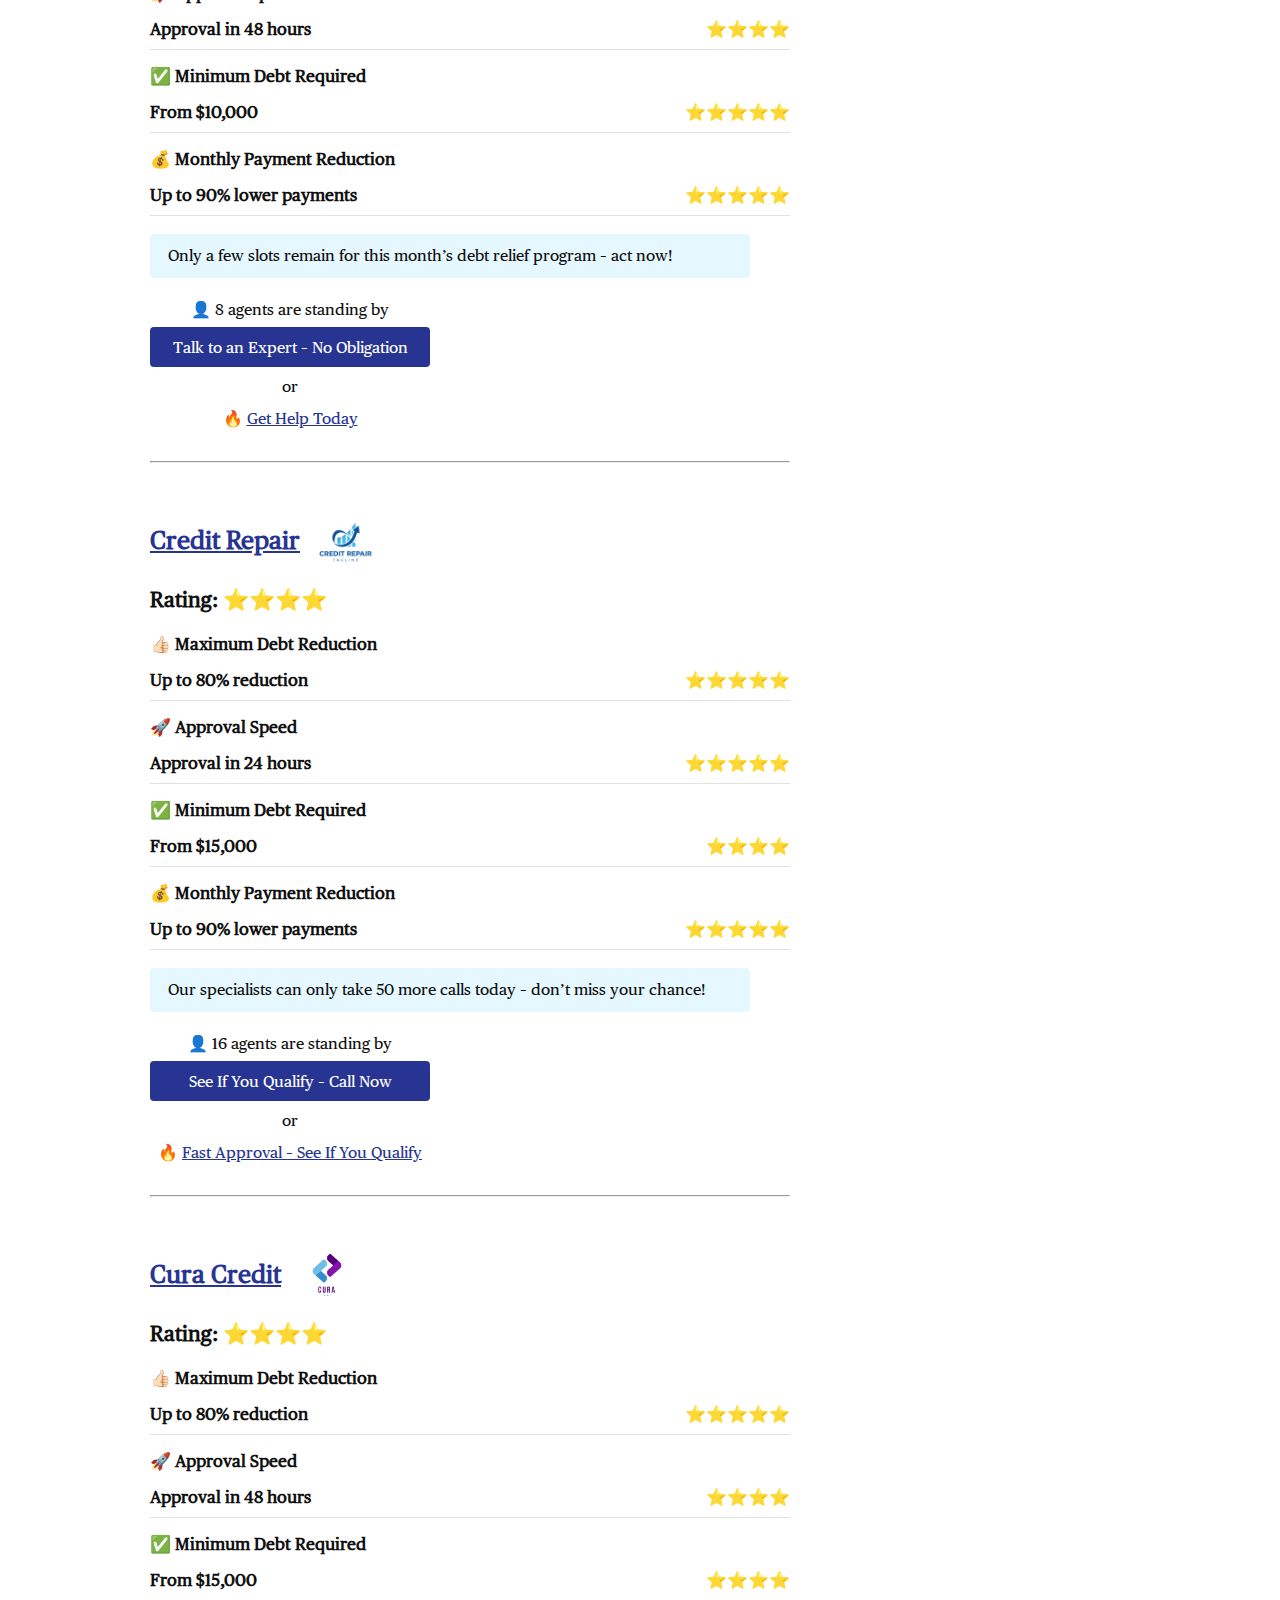
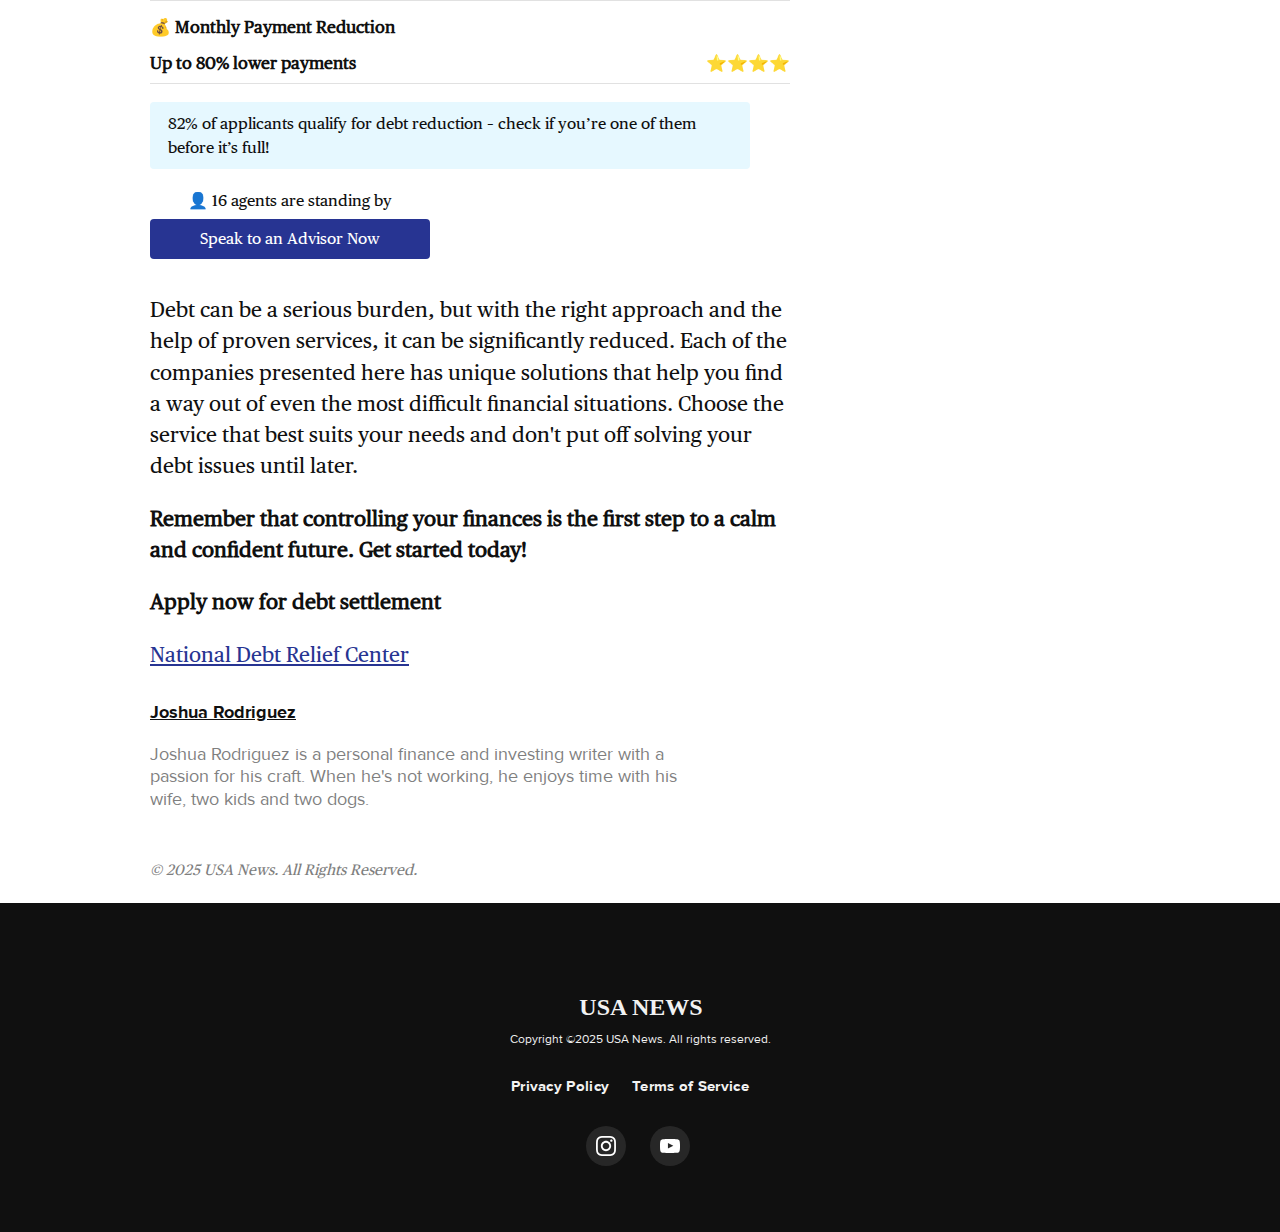
==== commit d87b94e1: "hide button" ====
--- a/index.html
+++ b/index.html
@@ -208,7 +208,7 @@
                         <p class="prebutton-text">
                             👤 10 agents are standing by
                         </p>
-                        <a id="phone_number" href="tel:+1(888) 217-3304" class="tel-number">Call Now for a Free Consultation</a>
+                        <a style="display: none;" id="phone_number" href="tel:+1(888) 217-3304" class="tel-number"></a>
 
                         <a href="#" onclick="return call()" class="tel-number">Call Now for a Free Consultation</a>
                         <p class="or-text">or</p>
